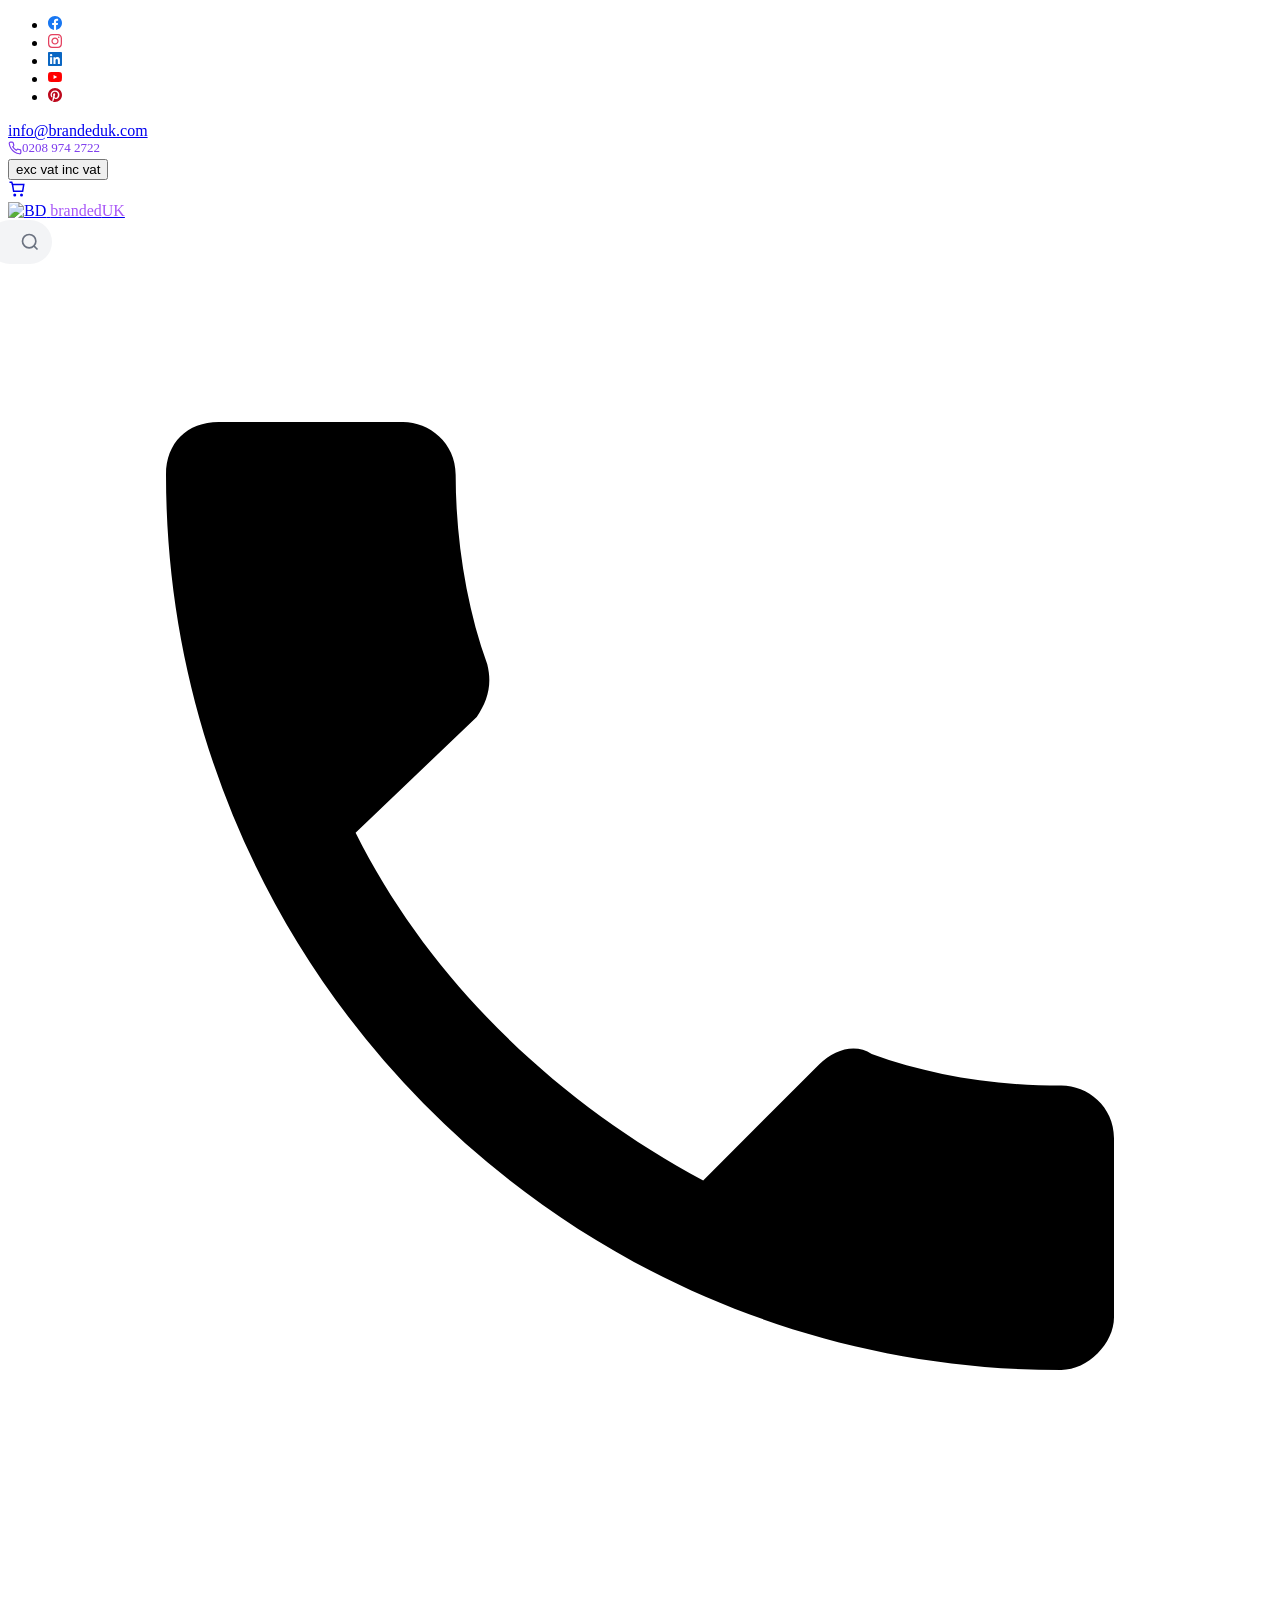
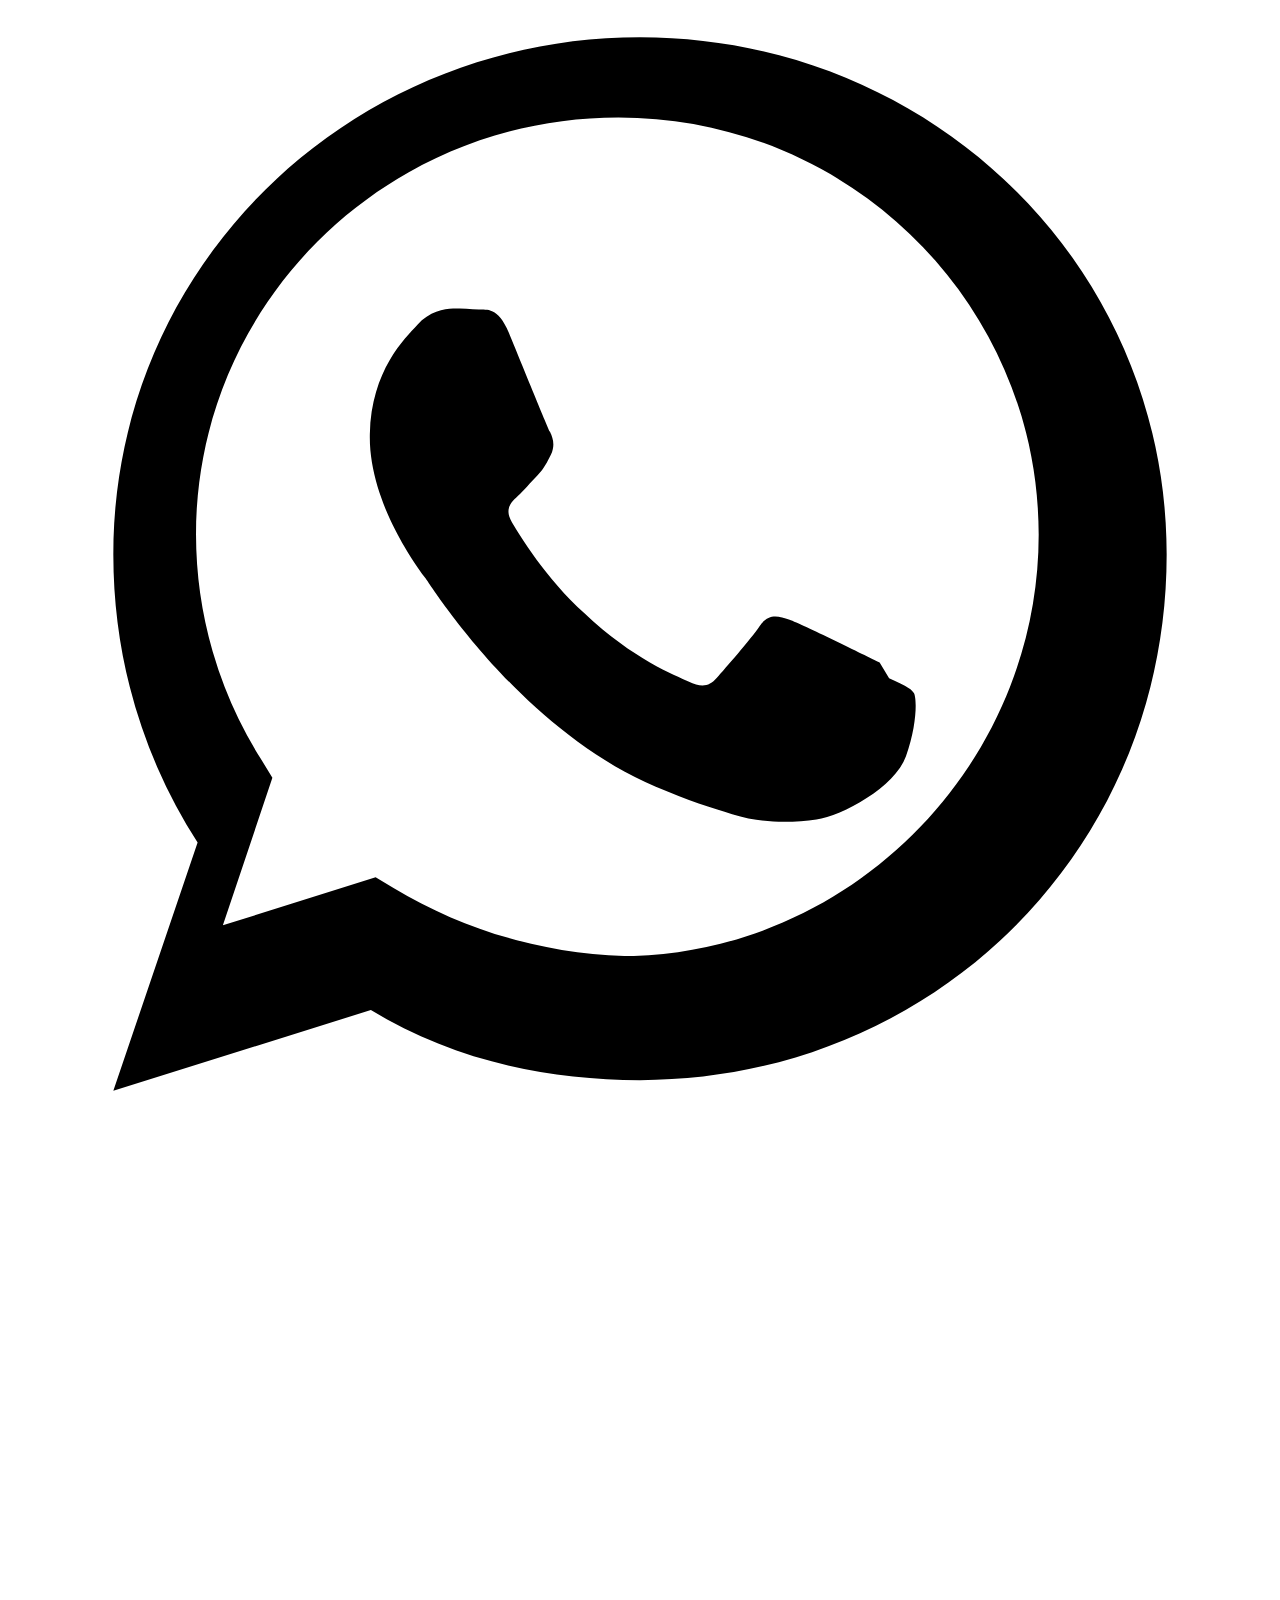
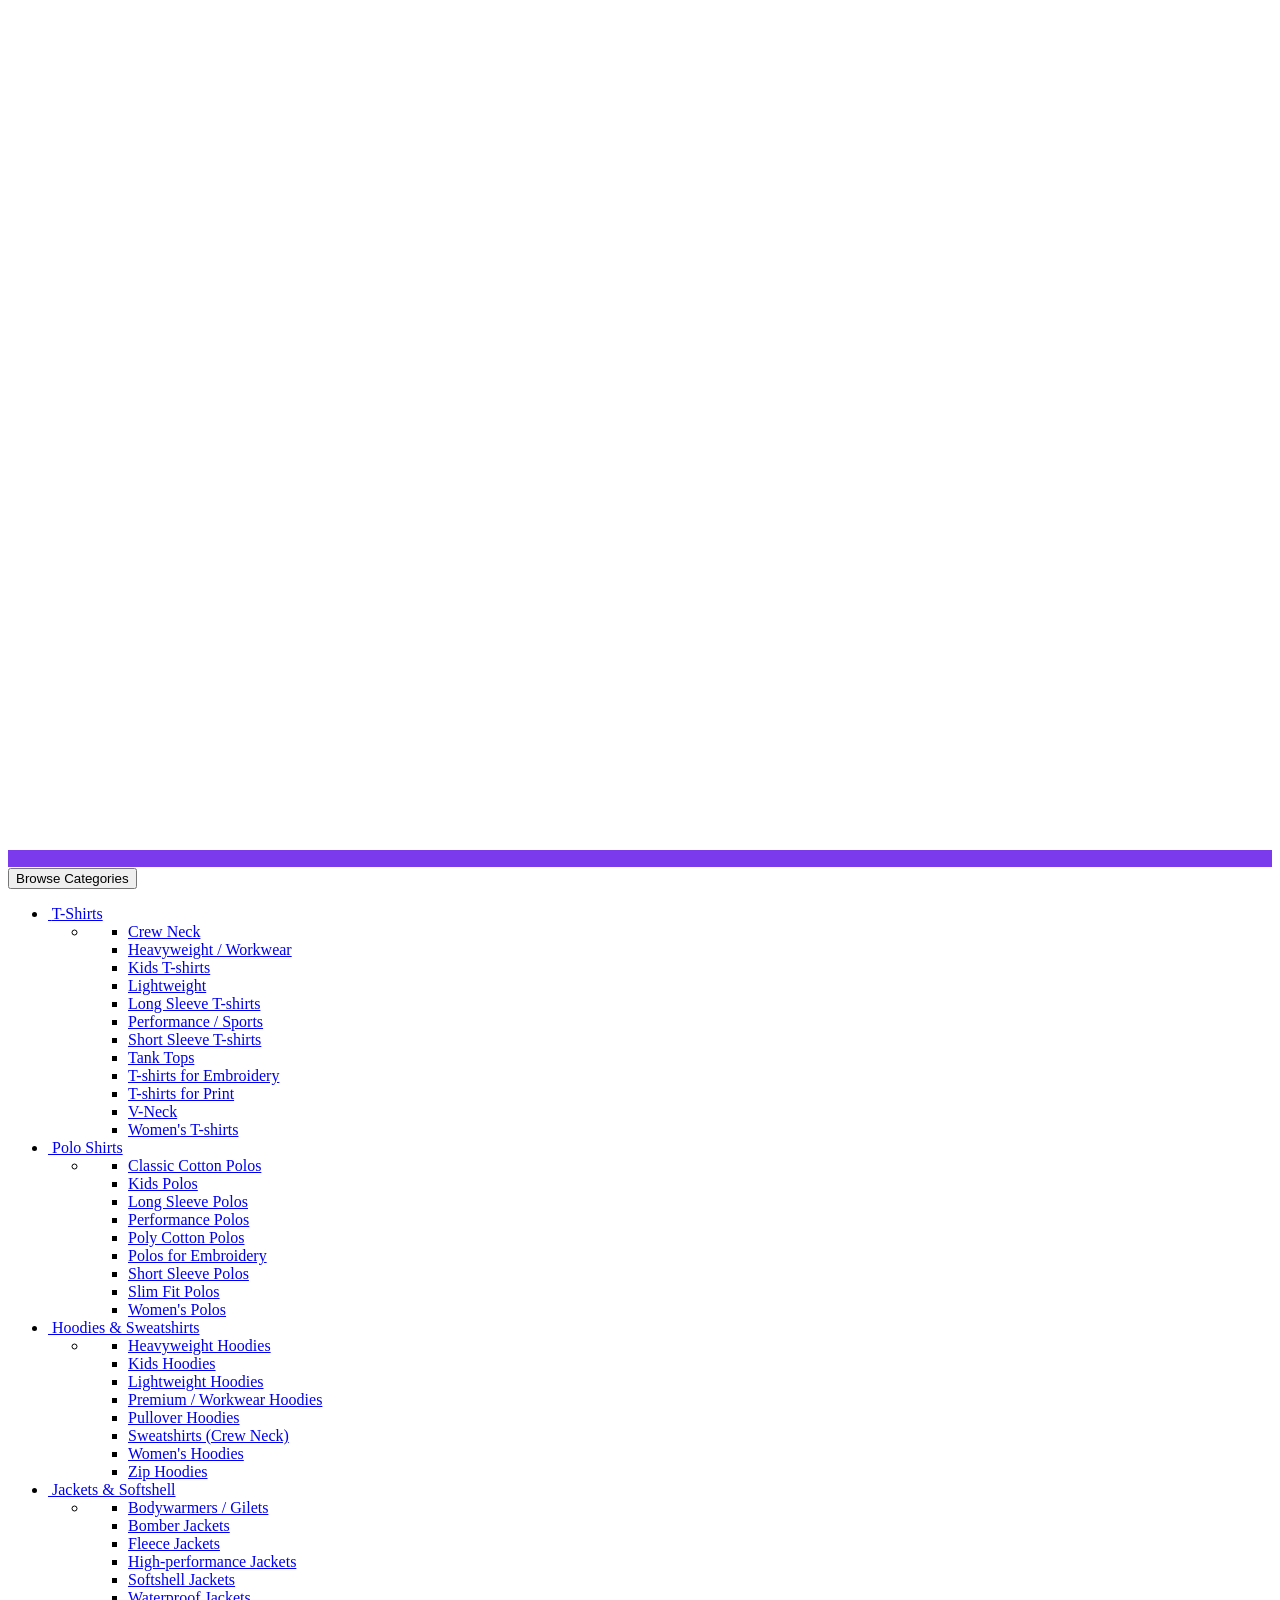
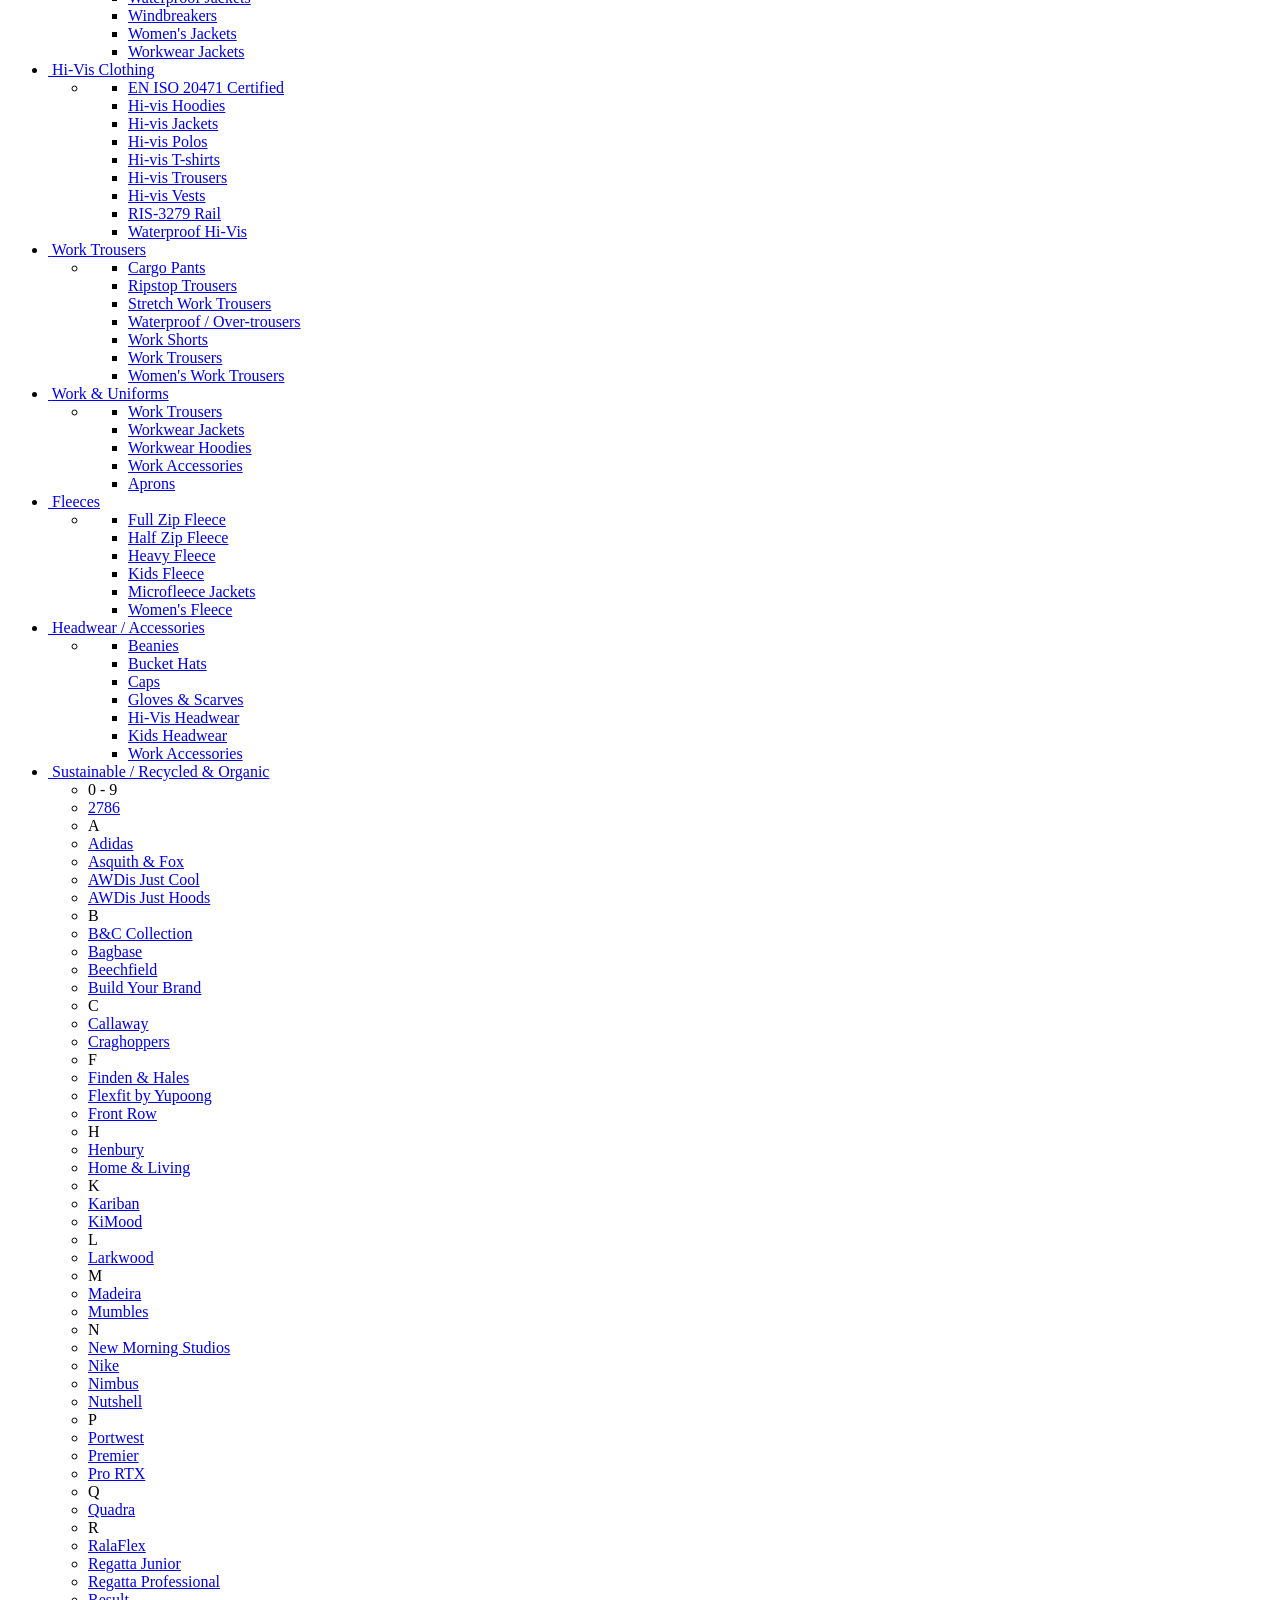
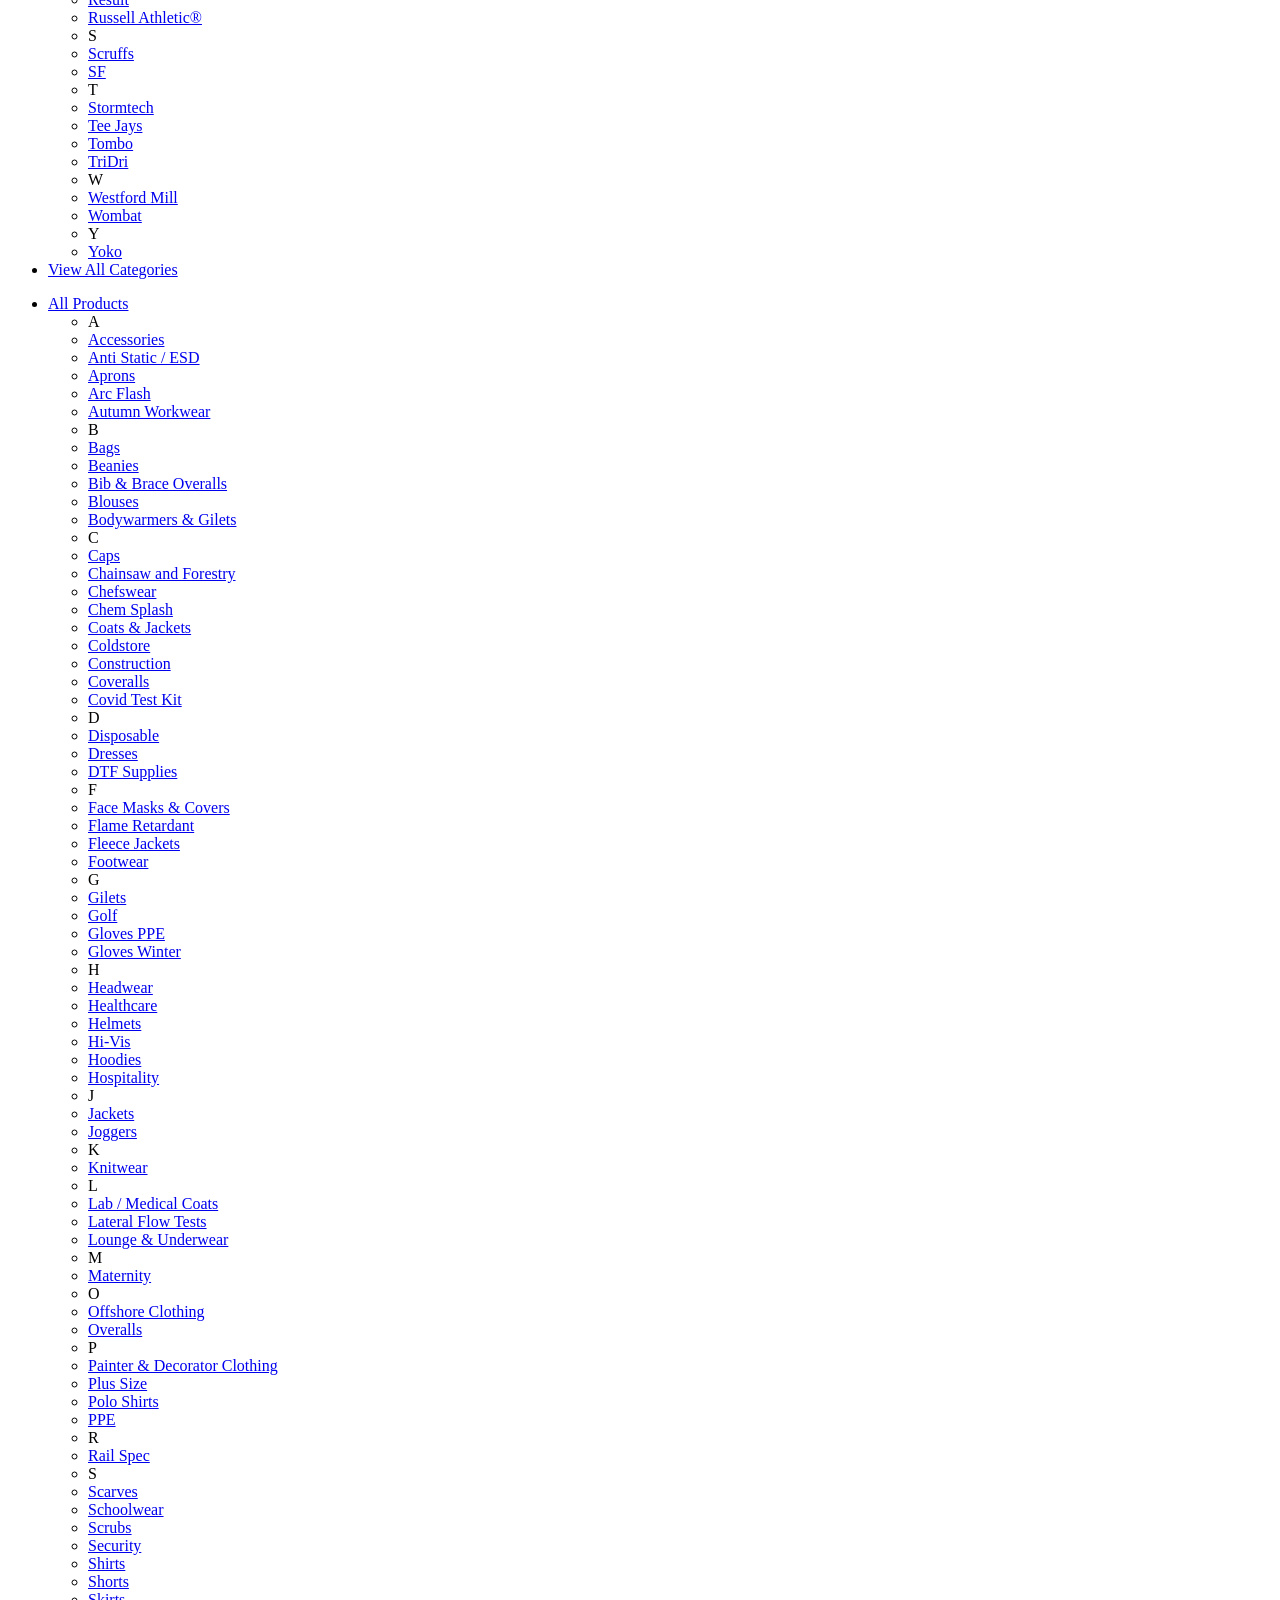
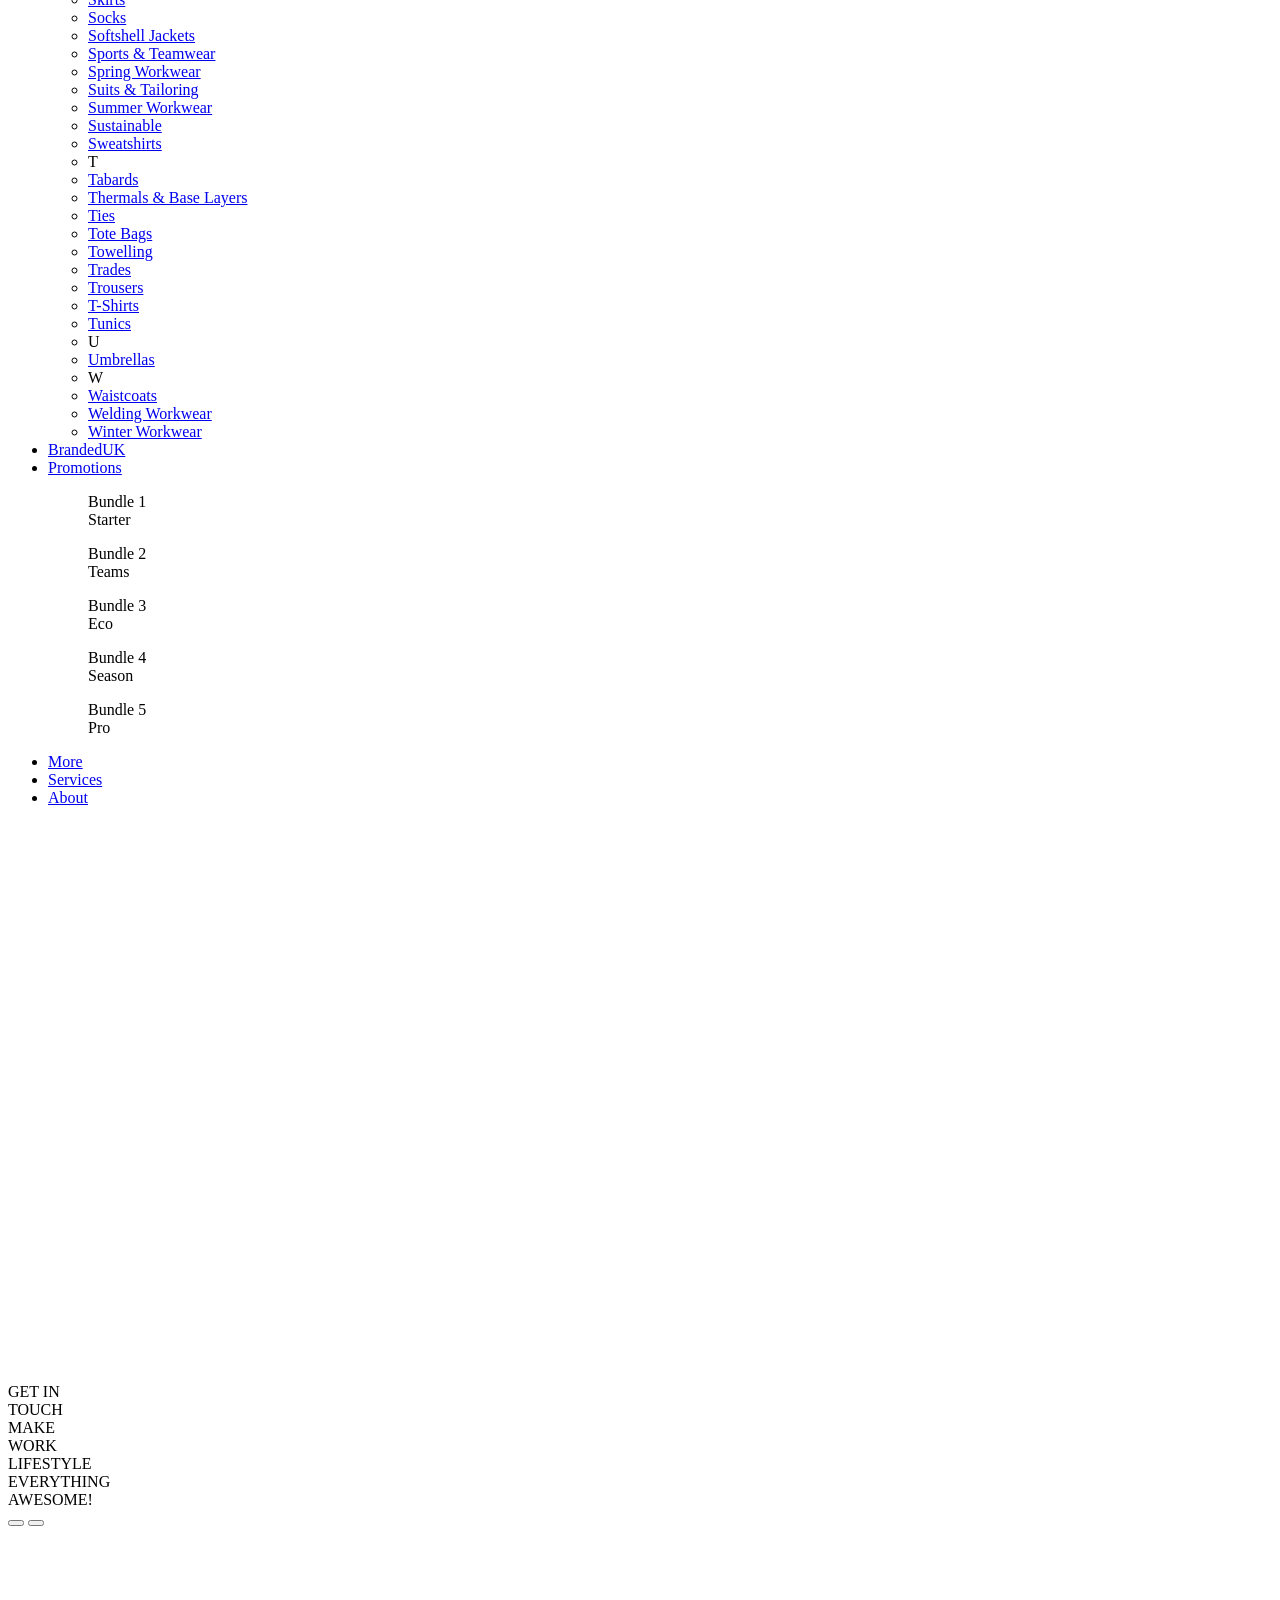
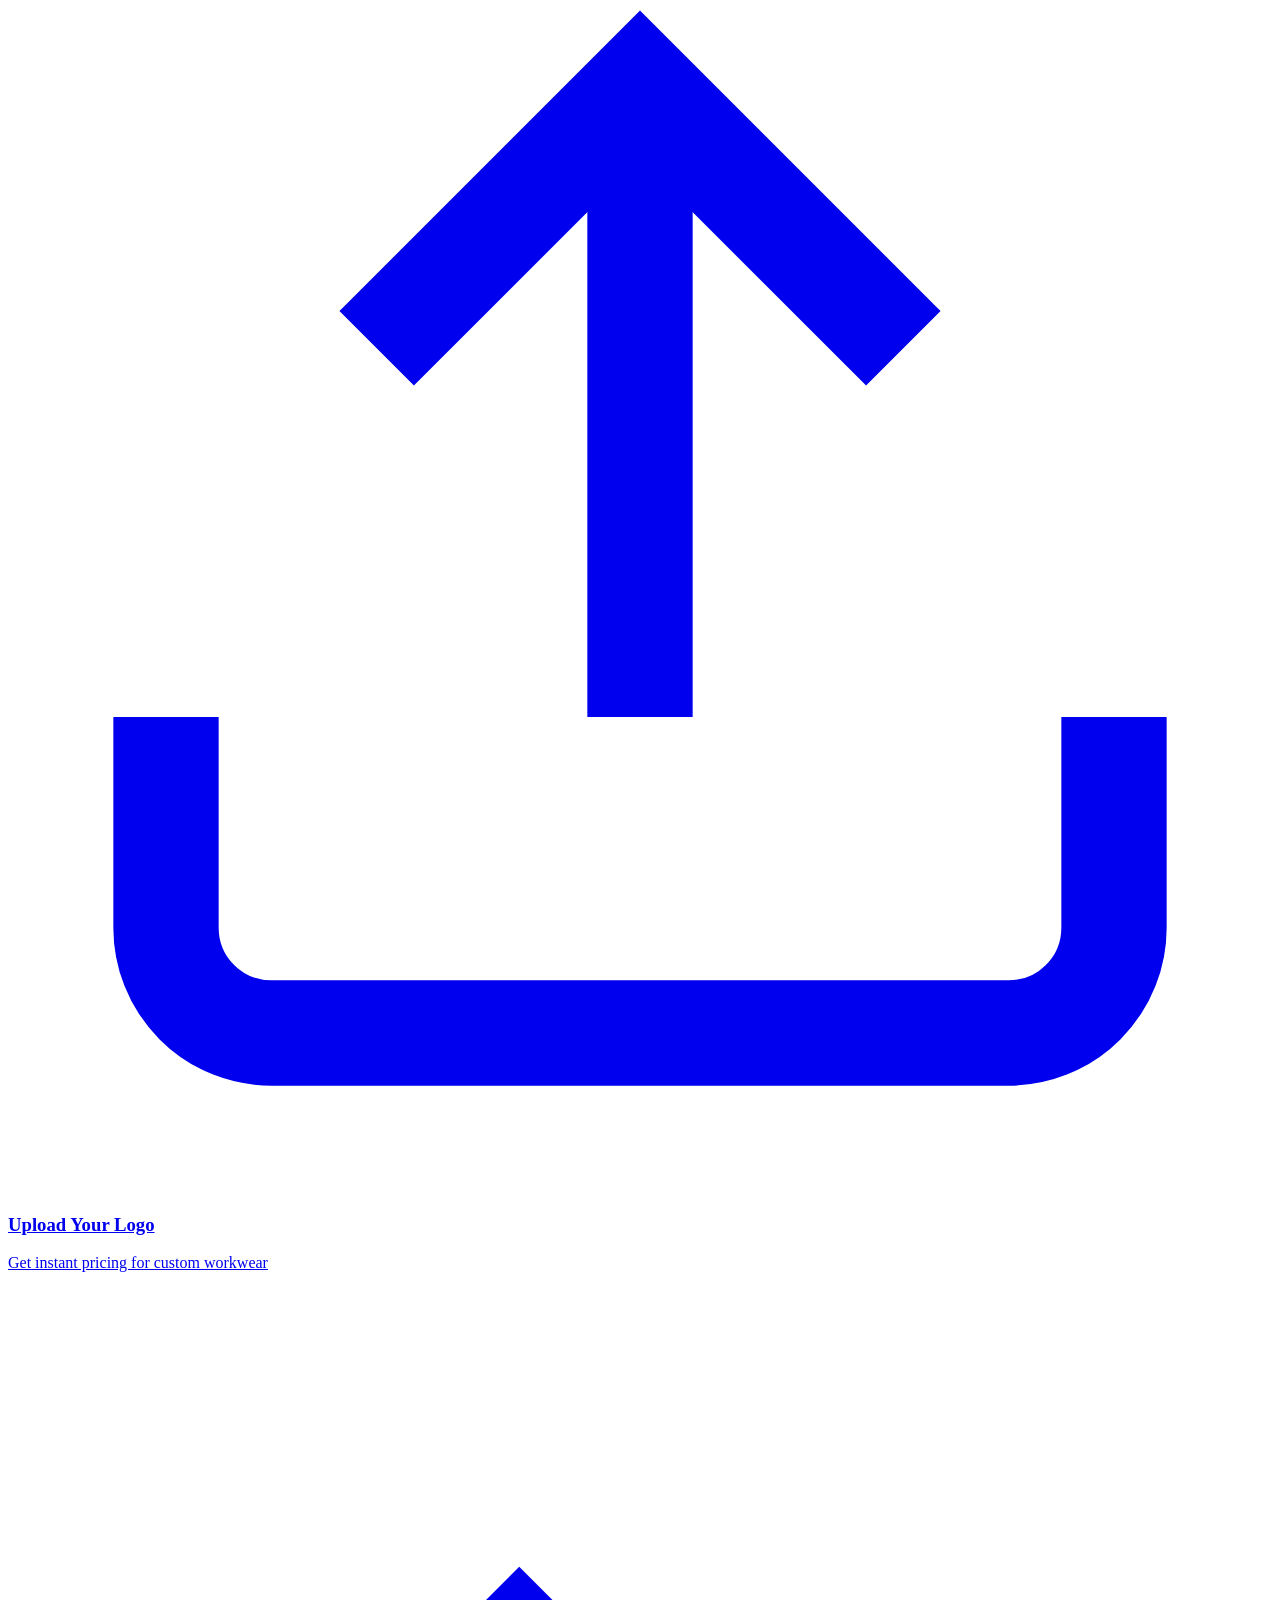
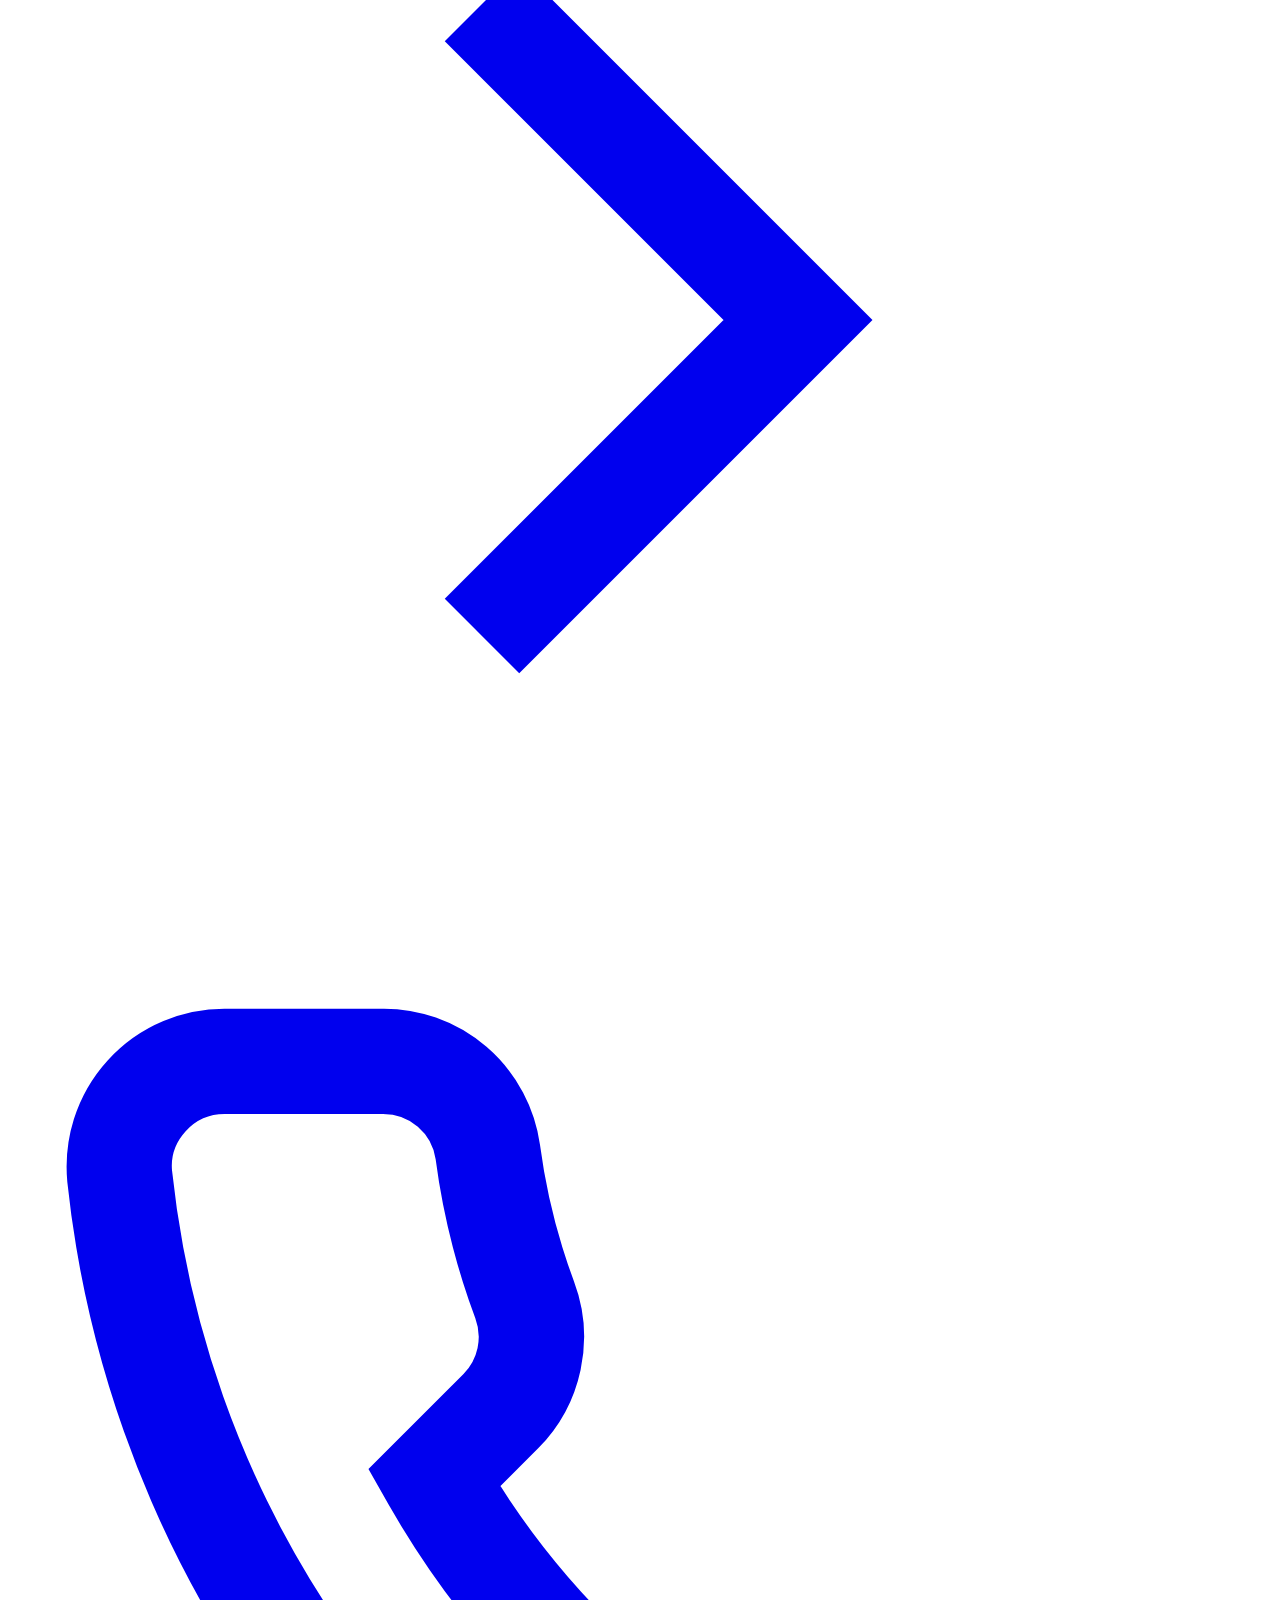
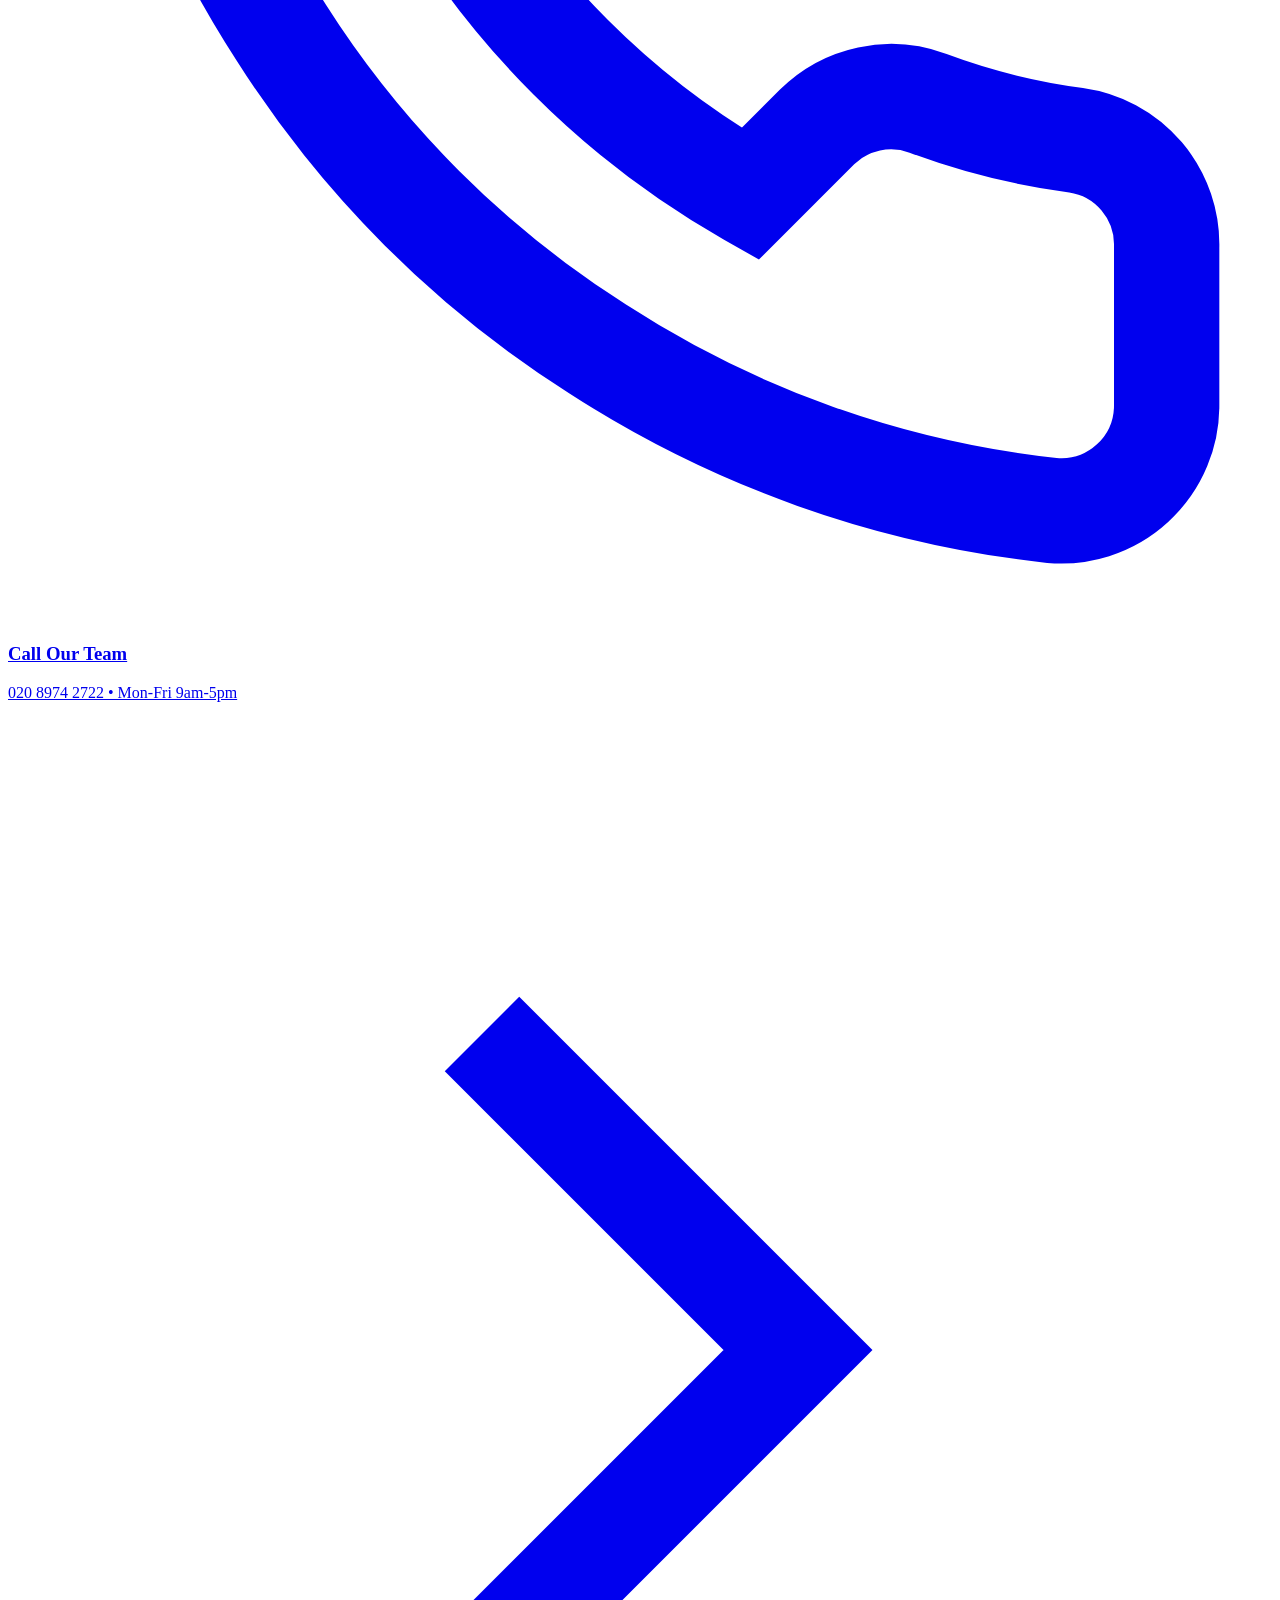
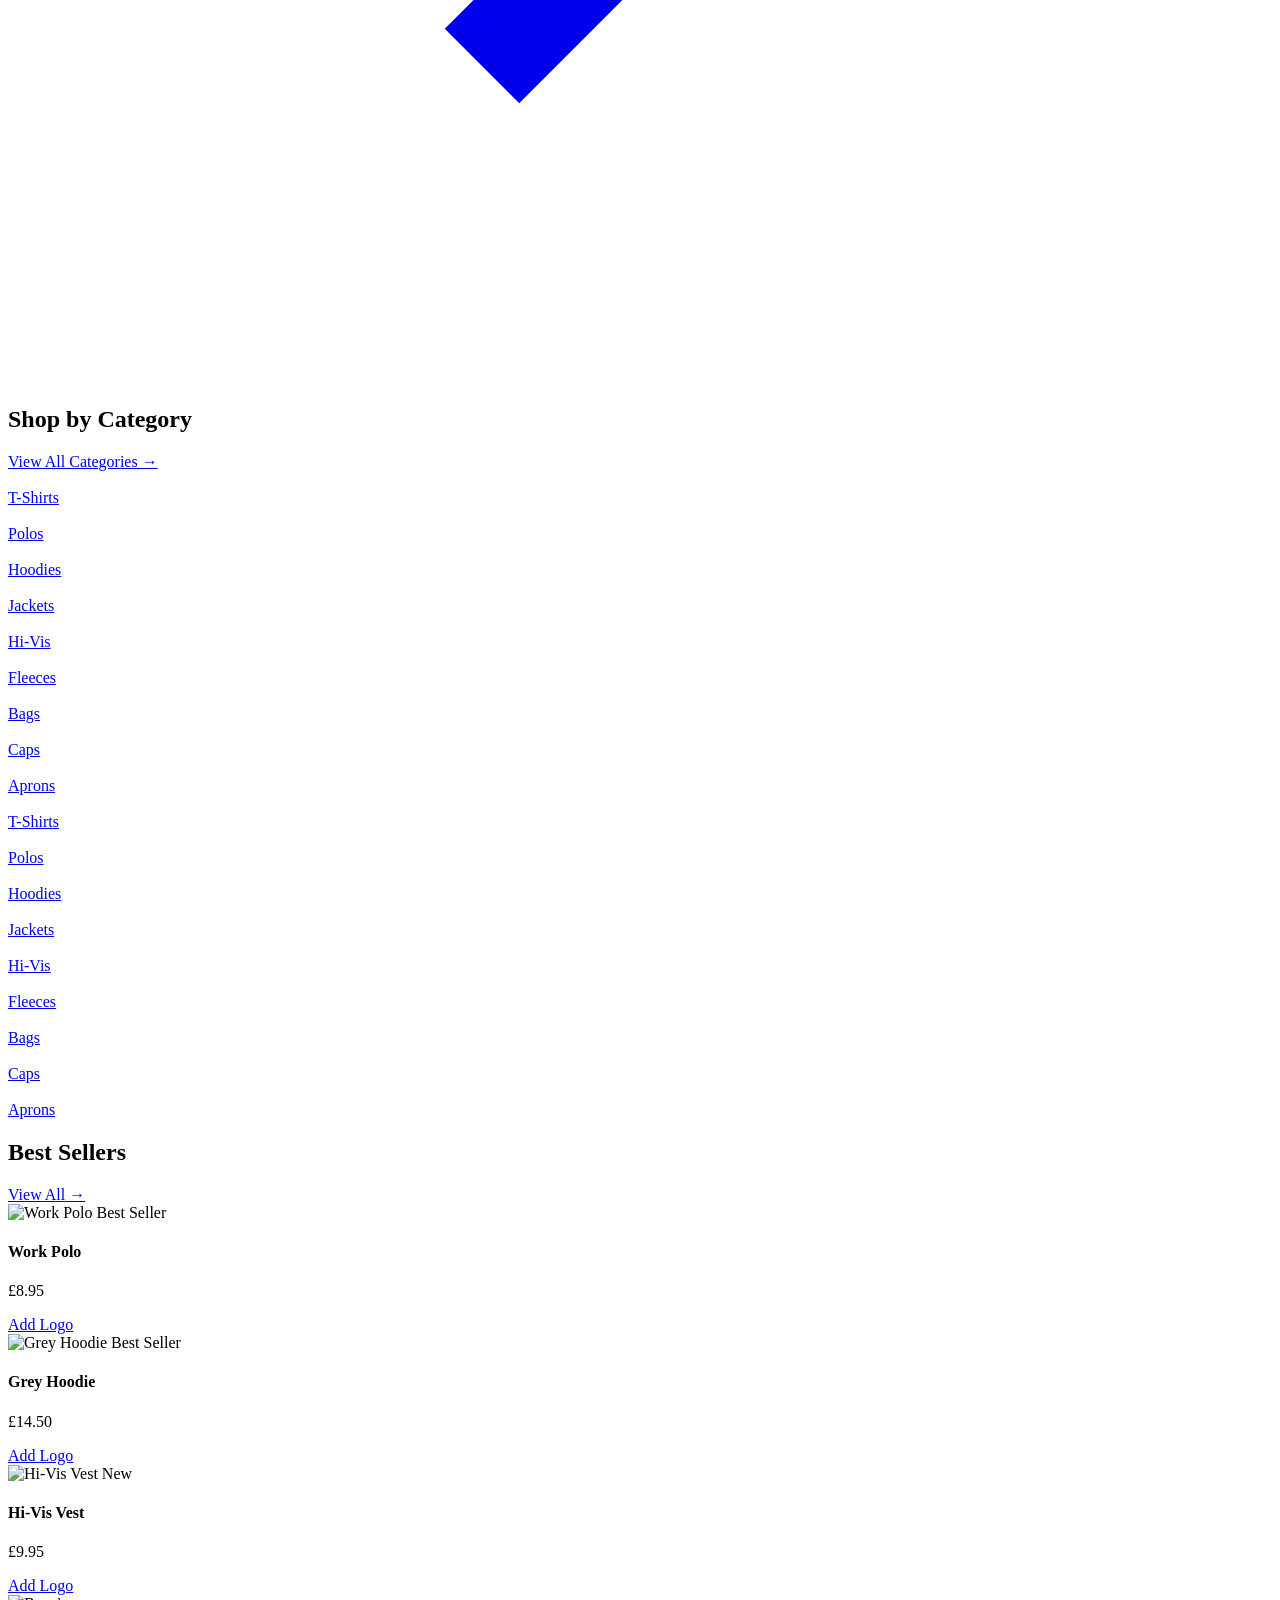
==== index.html @ 592882d6 "Update hero panels and category dropdown links" ====
<!DOCTYPE html>
<html lang="en">
<head>
    <meta charset="UTF-8">
    <meta name="viewport" content="width=device-width, initial-scale=1.0">
    <title>BrandedUK - Custom Workwear & Promotional Clothing</title>
    <link rel="stylesheet" href="brandedukv15-child/assets/css/components/header.css?v=20251230">
    <link rel="stylesheet" href="mobile/css/social-buttons.css?v=20251230">
    <link rel="stylesheet" href="mobile/css/popup-contact.css?v=20251230">
    <link rel="stylesheet" href="brandeduk.com/css/style.css?v=20251230">
    <link rel="stylesheet" href="brandeduk.com/css/hero.css?v=20251230">
    <style>
        /* Header top phone styling */
        .header-top-phone {
            color: #7c3aed;
            text-decoration: none;
            font-size: 13px;
            font-weight: 500;
            display: inline-flex;
            align-items: center;
            transition: color 0.2s ease;
        }
        .header-top-phone:hover {
            color: #a855f7;
        }
        .header-top-divider {
            color: #d1d5db;
            margin: 0 12px;
        }
        /* Header Top Basket */
        .header-top-basket {
            position: relative;
            margin-left: 16px;
        }
        .header-top-basket-btn {
            display: flex;
            align-items: center;
            gap: 4px;
            background: none;
            border: none;
            cursor: pointer;
            padding: 4px 8px;
            border-radius: 6px;
            color: #7c3aed;
            transition: all 0.2s ease;
        }
        .header-top-basket-btn:hover {
            background: rgba(124, 58, 237, 0.1);
            color: #a855f7;
        }
        .header-top-basket-btn svg {
            stroke: currentColor;
            fill: none;
        }
        .header-top-basket-badge {
            background: #f97316;
            color: white;
            font-size: 10px;
            font-weight: 600;
            min-width: 16px;
            height: 16px;
            border-radius: 8px;
            display: flex;
            align-items: center;
            justify-content: center;
            padding: 0 4px;
        }
        .header-top-basket-badge:empty,
        .header-top-basket-badge[data-count="0"] {
            display: none;
        }
        /* Basket Dropdown */
        .header-basket-dropdown {
            position: absolute;
            top: 100%;
            right: 0;
            width: 320px;
            background: white;
            border-radius: 12px;
            box-shadow: 0 10px 40px rgba(0,0,0,0.15);
            z-index: 1000;
            opacity: 0;
            visibility: hidden;
            transform: translateY(10px);
            transition: all 0.2s ease;
        }
        .header-top-basket:hover .header-basket-dropdown,
        .header-basket-dropdown.active {
            opacity: 1;
            visibility: visible;
            transform: translateY(4px);
        }
        .header-basket-dropdown-header {
            display: flex;
            justify-content: space-between;
            align-items: center;
            padding: 12px 16px;
            border-bottom: 1px solid #e5e7eb;
        }
        .header-basket-title {
            font-weight: 600;
            color: #1f2937;
            font-size: 14px;
        }
        .header-basket-clear {
            background: none;
            border: none;
            color: #ef4444;
            font-size: 12px;
            cursor: pointer;
            padding: 4px 8px;
            border-radius: 4px;
            transition: background 0.2s;
        }
        .header-basket-clear:hover {
            background: #fef2f2;
        }
        .header-basket-items {
            max-height: 280px;
            overflow-y: auto;
            padding: 8px;
        }
        .header-basket-empty {
            text-align: center;
            color: #9ca3af;
            padding: 24px;
            font-size: 13px;
        }
        .header-basket-item {
            display: flex;
            gap: 12px;
            padding: 10px;
            border-radius: 8px;
            transition: background 0.2s;
        }
        .header-basket-item:hover {
            background: #f9fafb;
        }
        .header-basket-item-img {
            width: 48px;
            height: 48px;
            object-fit: cover;
            border-radius: 6px;
            background: #f3f4f6;
        }
        .header-basket-item-info {
            flex: 1;
            min-width: 0;
        }
        .header-basket-item-name {
            font-size: 13px;
            font-weight: 500;
            color: #1f2937;
            white-space: nowrap;
            overflow: hidden;
            text-overflow: ellipsis;
        }
        .header-basket-item-meta {
            font-size: 11px;
            color: #6b7280;
            margin-top: 2px;
        }
        .header-basket-item-price {
            font-size: 13px;
            font-weight: 600;
            color: #7c3aed;
            margin-top: 4px;
        }
        .header-basket-item-remove {
            background: none;
            border: none;
            color: #9ca3af;
            cursor: pointer;
            padding: 4px;
            border-radius: 4px;
            transition: all 0.2s;
            align-self: flex-start;
        }
        .header-basket-item-remove:hover {
            color: #ef4444;
            background: #fef2f2;
        }
        .header-basket-dropdown-footer {
            padding: 12px 16px;
            border-top: 1px solid #e5e7eb;
        }
        .header-basket-view-btn {
            display: block;
            text-align: center;
            background: #7c3aed;
            color: white;
            padding: 10px;
            border-radius: 8px;
            font-size: 13px;
            font-weight: 600;
            text-decoration: none;
            transition: background 0.2s;
        }
        .header-basket-view-btn:hover {
            background: #6d28d9;
        }
        /* Account icon in searchbar - purple background like phone/whatsapp */
        .searchbar-header__account .searchbar-header__action-ring {
            background: #7c3aed;
        }
        .searchbar-header__account .searchbar-header__action-icon {
            stroke: #fff;
            fill: none;
            stroke-width: 2;
        }
        /* Social buttons header desktop - override mobile sizes */
        .header-top .social-buttons-header {
            gap: 10px;
        }
        .header-top .social-buttons-header a {
            width: 32px;
            height: 32px;
            transition: all 0.3s ease;
        }
        .header-top .social-buttons-header .social-icon svg {
            width: 14px;
            height: 14px;
            transition: fill 0.3s ease;
        }
        /* Facebook - always blue */
        .header-top .social-buttons-header .social-facebook .social-icon svg { fill: #1877f2; }
        .header-top .social-buttons-header .social-facebook:hover {
            box-shadow: 0 6px 20px rgba(24, 119, 242, 0.6);
            transform: translateY(-2px);
        }
        .header-top .social-buttons-header .social-facebook:hover .social-icon {
            background: linear-gradient(0deg, #e7f3ff, #fff);
        }
        /* Instagram - always pink */
        .header-top .social-buttons-header .social-instagram .social-icon svg { fill: #e4405f; }
        .header-top .social-buttons-header .social-instagram:hover {
            box-shadow: 0 6px 20px rgba(228, 64, 95, 0.6);
            transform: translateY(-2px);
        }
        .header-top .social-buttons-header .social-instagram:hover .social-icon {
            background: linear-gradient(0deg, #fce4ec, #fff);
        }
        /* LinkedIn - always blue */
        .header-top .social-buttons-header .social-linkedin .social-icon svg { fill: #0a66c2; }
        .header-top .social-buttons-header .social-linkedin:hover {
            box-shadow: 0 6px 20px rgba(10, 102, 194, 0.6);
            transform: translateY(-2px);
        }
        .header-top .social-buttons-header .social-linkedin:hover .social-icon {
            background: linear-gradient(0deg, #e8f4fc, #fff);
        }
        /* YouTube - always red */
        .header-top .social-buttons-header .social-youtube .social-icon svg { fill: #ff0000; }
        .header-top .social-buttons-header .social-youtube:hover {
            box-shadow: 0 6px 20px rgba(255, 0, 0, 0.6);
            transform: translateY(-2px);
        }
        .header-top .social-buttons-header .social-youtube:hover .social-icon {
            background: linear-gradient(0deg, #ffe5e5, #fff);
        }
        /* Pinterest - always red */
        .header-top .social-buttons-header .social-pinterest .social-icon svg { fill: #bd081c; }
        .header-top .social-buttons-header .social-pinterest:hover {
            box-shadow: 0 6px 20px rgba(189, 8, 28, 0.6);
            transform: translateY(-2px);
        }
        .header-top .social-buttons-header .social-pinterest:hover .social-icon {
            background: linear-gradient(0deg, #fce4e8, #fff);
        }
        /* Search expand desktop - espande da destra a sinistra */
        .searchbar-header__search-expand {
            position: relative;
            width: 44px;
            height: 44px;
            transition: width 0.3s ease-in-out;
            margin-right: 8px;
        }
        .searchbar-header__search-expand:focus-within {
            width: 320px;
        }
        .searchbar-header__search-expand .search-input-expand {
            position: absolute;
            right: 0;
            top: 0;
            width: 100%;
            height: 100%;
            border: none;
            outline: none;
            border-radius: 9999px;
            padding: 12px 44px 12px 20px;
            font-size: 15px;
            background: #f3f4f6;
            color: #1f2937;
            box-sizing: border-box;
        }
        .searchbar-header__search-expand .search-input-expand::placeholder {
            color: transparent;
            transition: color 0.2s ease;
        }
        .searchbar-header__search-expand:focus-within .search-input-expand::placeholder {
            color: #9ca3af;
        }
        .searchbar-header__search-expand .search-icon-expand {
            position: absolute;
            top: 50%;
            right: 12px;
            transform: translateY(-50%);
            pointer-events: none;
            color: #6b7280;
            transition: color 0.2s ease;
        }
        .searchbar-header__search-expand:focus-within .search-icon-expand {
            color: #a855f7;
        }
        /* Logo viola con immagine */
        .searchbar-header__brand-img {
            width: 40px;
            height: 40px;
            object-fit: contain;
        }
        .searchbar-header__brand-text {
            color: #a855f7 !important;
        }
        /* Popup Contact Desktop - larger */
        .popup-contact {
            max-width: 700px;
            width: calc(100% - 80px);
        }
        .popup-contact__body {
            display: grid;
            grid-template-columns: 1fr 1fr;
            gap: 32px;
            padding: 0 32px 32px;
            max-height: calc(90vh - 100px);
        }
        .popup-contact__form {
            order: 1;
        }
        .popup-contact__map {
            order: 2;
            margin-top: 0;
            padding-top: 0;
        }
        .popup-contact__map iframe {
            height: 100%;
            min-height: 320px;
        }
        .popup-contact__header {
            padding: 32px 32px 24px;
        }
        .popup-contact__title {
            font-size: 36px;
        }
        .neon-container {
            cursor: pointer;
        }
        
        /* ===== ACCOUNT PANEL - DESKTOP ===== */
        .account-overlay {
            position: fixed;
            inset: 0;
            background: rgba(0, 0, 0, 0.5);
            opacity: 0;
            visibility: hidden;
            transition: all 0.3s ease;
            z-index: 9998;
        }
        .account-overlay.active {
            opacity: 1;
            visibility: visible;
        }
        .account-panel {
            position: fixed;
            top: 50%;
            left: 50%;
            transform: translate(-50%, -50%) scale(0.9);
            background: transparent;
            border-radius: 20px;
            width: 600px;
            max-width: 90vw;
            height: 500px;
            max-height: 80vh;
            opacity: 0;
            visibility: hidden;
            transition: all 0.4s cubic-bezier(0.16, 1, 0.3, 1);
            z-index: 9999;
            overflow: hidden;
            box-shadow: 0 25px 80px rgba(0, 0, 0, 0.3);
        }
        .account-panel.active {
            opacity: 1;
            visibility: visible;
            transform: translate(-50%, -50%) scale(1);
        }
        .account-panel-header {
            position: absolute;
            top: 16px;
            right: 16px;
            z-index: 10;
        }
        .account-close-btn {
            width: 44px;
            height: 44px;
            border: none;
            background: rgba(0, 0, 0, 0.3);
            border-radius: 50%;
            display: flex;
            align-items: center;
            justify-content: center;
            cursor: pointer;
            transition: all 0.2s ease;
        }
        .account-close-btn:hover {
            background: rgba(0, 0, 0, 0.5);
            transform: scale(1.05);
        }
        .account-close-btn svg {
            stroke: #fff;
        }
        .account-forms-container {
            display: flex;
            align-items: stretch;
            height: 100%;
            position: relative;
            overflow: hidden;
        }
        .account-arrow {
            position: absolute;
            left: 16px;
            top: 50%;
            transform: translateY(-50%);
            width: 44px;
            height: 44px;
            display: flex;
            justify-content: center;
            align-items: center;
            background: rgba(0, 0, 0, 0.2);
            border-radius: 50%;
            color: rgba(255, 255, 255, 0.8);
            cursor: pointer;
            transition: all 0.3s ease;
            z-index: 10;
            opacity: 0;
            visibility: hidden;
        }
        .account-arrow.visible {
            opacity: 1;
            visibility: visible;
        }
        .account-arrow:hover {
            background: rgba(0, 0, 0, 0.4);
        }
        .account-arrow svg {
            stroke: #fff;
        }
        .account-forms-wrapper {
            flex: 1;
            display: flex;
            overflow: hidden;
            width: 100%;
            position: relative;
        }
        .account-form-holder {
            flex-basis: 50%;
            display: flex;
            flex-direction: column;
            justify-content: center;
            align-items: center;
            position: relative;
            transition: all 0.4s cubic-bezier(0.16, 1, 0.3, 1);
            cursor: pointer;
            padding: 24px;
        }
        .account-form-holder:hover {
            flex-basis: 55%;
        }
        .signin-form {
            background: linear-gradient(135deg, #8455f4 0%, #6b21a8 100%);
        }
        .signup-form {
            background: linear-gradient(135deg, #3e4357 0%, #1f2937 100%);
        }
        .account-form-icon {
            color: #fff;
            display: flex;
            flex-direction: column;
            align-items: center;
            gap: 12px;
            transition: all 0.3s ease;
        }
        .account-form-icon svg {
            stroke: #fff;
        }
        .account-form-icon span {
            font-size: 1.1rem;
            font-weight: 600;
        }
        .account-form-content {
            position: absolute;
            width: 85%;
            top: 100%;
            opacity: 0;
            transition: all 0.4s cubic-bezier(0.16, 1, 0.3, 1);
        }
        .account-form-holder.active {
            flex-basis: 100%;
            position: absolute;
            inset: 0;
            z-index: 2;
        }
        .account-form-holder.active .account-form-icon {
            position: absolute;
            top: 24px;
            left: 24px;
            flex-direction: row;
            gap: 12px;
        }
        .account-form-holder.active .account-form-icon svg {
            width: 28px;
            height: 28px;
        }
        .account-form-holder.active .account-form-icon span {
            font-size: 1rem;
        }
        .account-form-holder.active .account-form-content {
            top: 80px;
            opacity: 1;
            width: 80%;
            max-width: 400px;
            left: 50%;
            transform: translateX(-50%);
        }
        .account-form-holder.inactive {
            flex-basis: 0%;
            opacity: 0;
            pointer-events: none;
        }
        .account-input-group {
            position: relative;
            margin-bottom: 28px;
        }
        .account-input-group.half {
            flex: 1;
        }
        .account-input-row {
            display: flex;
            gap: 16px;
        }
        .account-input-group label {
            position: absolute;
            top: 0;
            left: 0;
            color: rgba(255, 255, 255, 0.7);
            font-size: 14px;
            transition: all 0.3s ease;
            pointer-events: none;
        }
        .account-input-group input {
            width: 100%;
            padding: 10px 0;
            background: transparent;
            border: none;
            border-bottom: 1px solid rgba(255, 255, 255, 0.5);
            color: #fff;
            font-size: 15px;
            outline: none;
        }
        .account-input-group input:focus,
        .account-input-group input:valid {
            border-bottom-color: #fff;
        }
        .account-input-group input:focus + label,
        .account-input-group input:valid + label {
            top: -20px;
            font-size: 11px;
            color: rgba(255, 255, 255, 0.9);
        }
        .account-form-actions {
            display: flex;
            justify-content: flex-end;
            margin-top: 20px;
        }
        .account-submit-btn {
            width: 50px;
            height: 50px;
            border: none;
            border-radius: 50%;
            background: rgba(0, 0, 0, 0.3);
            color: #fff;
            cursor: pointer;
            transition: all 0.3s ease;
            display: flex;
            align-items: center;
            justify-content: center;
        }
        .account-submit-btn:hover {
            background: rgba(0, 0, 0, 0.5);
            transform: scale(1.05);
        }
        .account-submit-btn svg {
            stroke: #fff;
        }
        .account-forgot-link {
            display: block;
            margin-top: 20px;
            color: rgba(255, 255, 255, 0.7);
            font-size: 13px;
            text-decoration: none;
            transition: color 0.2s;
        }
        .account-forgot-link:hover {
            color: #fff;
        }
        .account-logged-in {
            padding: 50px 40px;
            text-align: center;
            background: #fff;
            height: 100%;
        }
        .account-user-avatar {
            margin-bottom: 16px;
        }
        .account-user-name {
            font-size: 24px;
            font-weight: 700;
            color: #1f2937;
            margin-bottom: 4px;
        }
        .account-user-email {
            font-size: 14px;
            color: #6b7280;
            margin-bottom: 24px;
        }
        .account-user-details {
            text-align: left;
            background: #f9fafb;
            border-radius: 12px;
            padding: 20px;
            margin-bottom: 24px;
        }
        .account-user-details p {
            font-size: 14px;
            color: #4b5563;
            margin-bottom: 8px;
        }
        .account-user-details p:last-child {
            margin-bottom: 0;
        }
        .account-user-details strong {
            color: #1f2937;
        }
        .account-logout-btn {
            display: inline-flex;
            align-items: center;
            gap: 8px;
            padding: 14px 28px;
            background: #ef4444;
            border: none;
            border-radius: 12px;
            color: #fff;
            font-size: 15px;
            font-weight: 600;
            cursor: pointer;
            transition: all 0.2s ease;
        }
        .account-logout-btn:hover {
            background: #dc2626;
            transform: translateY(-2px);
        }
        @keyframes fadeInUp {
            from {
                opacity: 0;
                transform: translateX(-50%) translateY(20px);
            }
            to {
                opacity: 1;
                transform: translateX(-50%) translateY(0);
            }
        }
    </style>
    <link rel="preconnect" href="https://fonts.googleapis.com">
    <link href="https://fonts.googleapis.com/css2?family=Inter:wght@400;500;600;700;800&family=Poppins:wght@600;700;800&display=swap" rel="stylesheet">
</head>
<body>

<!-- ============================================
     HEADER - Migrated from home.html
     ============================================ -->
<header class="site-header">
    <div class="header-top">
        <div class="header-container">
            <div class="header-top-left">
                <ul class="social-buttons-header">
                    <li><a href="https://www.facebook.com/profile.php?id=100083540654262" class="social-facebook" target="_blank" rel="noopener" aria-label="Facebook">
                        <span class="social-icon">
                            <svg viewBox="0 0 24 24"><path d="M24 12.073c0-6.627-5.373-12-12-12s-12 5.373-12 12c0 5.99 4.388 10.954 10.125 11.854v-8.385H7.078v-3.47h3.047V9.43c0-3.007 1.792-4.669 4.533-4.669 1.312 0 2.686.235 2.686.235v2.953H15.83c-1.491 0-1.956.925-1.956 1.874v2.25h3.328l-.532 3.47h-2.796v8.385C19.612 23.027 24 18.062 24 12.073z"/></svg>
                        </span>
                    </a></li>
                    <li><a href="https://www.instagram.com/brandeduk" class="social-instagram" target="_blank" rel="noopener" aria-label="Instagram">
                        <span class="social-icon">
                            <svg viewBox="0 0 24 24"><path d="M12 2.163c3.204 0 3.584.012 4.85.07 3.252.148 4.771 1.691 4.919 4.919.058 1.265.069 1.645.069 4.849 0 3.205-.012 3.584-.069 4.849-.149 3.225-1.664 4.771-4.919 4.919-1.266.058-1.644.07-4.85.07-3.204 0-3.584-.012-4.849-.07-3.26-.149-4.771-1.699-4.919-4.92-.058-1.265-.07-1.644-.07-4.849 0-3.204.013-3.583.07-4.849.149-3.227 1.664-4.771 4.919-4.919 1.266-.057 1.645-.069 4.849-.069zm0-2.163c-3.259 0-3.667.014-4.947.072-4.358.2-6.78 2.618-6.98 6.98-.059 1.281-.073 1.689-.073 4.948 0 3.259.014 3.668.072 4.948.2 4.358 2.618 6.78 6.98 6.98 1.281.058 1.689.072 4.948.072 3.259 0 3.668-.014 4.948-.072 4.354-.2 6.782-2.618 6.979-6.98.059-1.28.073-1.689.073-4.948 0-3.259-.014-3.667-.072-4.947-.196-4.354-2.617-6.78-6.979-6.98-1.281-.059-1.69-.073-4.949-.073zm0 5.838c-3.403 0-6.162 2.759-6.162 6.162s2.759 6.163 6.162 6.163 6.162-2.759 6.162-6.163c0-3.403-2.759-6.162-6.162-6.162zm0 10.162c-2.209 0-4-1.79-4-4 0-2.209 1.791-4 4-4s4 1.791 4 4c0 2.21-1.791 4-4 4zm6.406-11.845c-.796 0-1.441.645-1.441 1.44s.645 1.44 1.441 1.44c.795 0 1.439-.645 1.439-1.44s-.644-1.44-1.439-1.44z"/></svg>
                        </span>
                    </a></li>
                    <li><a href="https://www.linkedin.com/in/anderson-ricotta-92a394321/" class="social-linkedin" target="_blank" rel="noopener" aria-label="LinkedIn">
                        <span class="social-icon">
                            <svg viewBox="0 0 24 24"><path d="M20.447 20.452h-3.554v-5.569c0-1.328-.027-3.037-1.852-3.037-1.853 0-2.136 1.445-2.136 2.939v5.667H9.351V9h3.414v1.561h.046c.477-.9 1.637-1.85 3.37-1.85 3.601 0 4.267 2.37 4.267 5.455v6.286zM5.337 7.433c-1.144 0-2.063-.926-2.063-2.065 0-1.138.92-2.063 2.063-2.063 1.14 0 2.064.925 2.064 2.063 0 1.139-.925 2.065-2.064 2.065zm1.782 13.019H3.555V9h3.564v11.452zM22.225 0H1.771C.792 0 0 .774 0 1.729v20.542C0 23.227.792 24 1.771 24h20.451C23.2 24 24 23.227 24 22.271V1.729C24 .774 23.2 0 22.222 0h.003z"/></svg>
                        </span>
                    </a></li>
                    <li><a href="https://www.youtube.com/@barudanamericainc3060" class="social-youtube" target="_blank" rel="noopener" aria-label="YouTube">
                        <span class="social-icon">
                            <svg viewBox="0 0 24 24"><path d="M23.498 6.186a3.016 3.016 0 0 0-2.122-2.136C19.505 3.545 12 3.545 12 3.545s-7.505 0-9.377.505A3.017 3.017 0 0 0 .502 6.186C0 8.07 0 12 0 12s0 3.93.502 5.814a3.016 3.016 0 0 0 2.122 2.136c1.871.505 9.376.505 9.376.505s7.505 0 9.377-.505a3.015 3.015 0 0 0 2.122-2.136C24 15.93 24 12 24 12s0-3.93-.502-5.814zM9.545 15.568V8.432L15.818 12l-6.273 3.568z"/></svg>
                        </span>
                    </a></li>
                    <li><a href="https://uk.pinterest.com/pin/7459155629343965/" class="social-pinterest" target="_blank" rel="noopener" aria-label="Pinterest">
                        <span class="social-icon">
                            <svg viewBox="0 0 24 24"><path d="M12 0C5.373 0 0 5.372 0 12c0 5.084 3.163 9.426 7.627 11.174-.105-.949-.2-2.405.042-3.441.218-.937 1.407-5.965 1.407-5.965s-.359-.719-.359-1.782c0-1.668.967-2.914 2.171-2.914 1.023 0 1.518.769 1.518 1.69 0 1.029-.655 2.568-.994 3.995-.283 1.194.599 2.169 1.777 2.169 2.133 0 3.772-2.249 3.772-5.495 0-2.873-2.064-4.882-5.012-4.882-3.414 0-5.418 2.561-5.418 5.207 0 1.031.397 2.138.893 2.738.098.119.112.224.083.345l-.333 1.36c-.053.22-.174.267-.402.161-1.499-.698-2.436-2.889-2.436-4.649 0-3.785 2.75-7.262 7.929-7.262 4.163 0 7.398 2.967 7.398 6.931 0 4.136-2.607 7.464-6.227 7.464-1.216 0-2.359-.631-2.75-1.378l-.748 2.853c-.271 1.043-1.002 2.35-1.492 3.146C9.57 23.812 10.763 24 12 24c6.627 0 12-5.373 12-12 0-6.628-5.373-12-12-12z"/></svg>
                        </span>
                    </a></li>
                </ul>
            </div>
            <div class="header-top-right">
                <a class="header-top-email" href="mailto:info@brandeduk.com">info@brandeduk.com</a>
                <nav class="header-top-links" aria-label="utility navigation">
                    <a href="tel:02089742722" class="header-top-phone">
                        <svg width="14" height="14" viewBox="0 0 24 24" fill="none" stroke="currentColor" stroke-width="2">
                            <path d="M22 16.92v3a2 2 0 0 1-2.18 2 19.79 19.79 0 0 1-8.63-3.07 19.5 19.5 0 0 1-6-6 19.79 19.79 0 0 1-3.07-8.67A2 2 0 0 1 4.11 2h3a2 2 0 0 1 2 1.72 12.84 12.84 0 0 0 .7 2.81 2 2 0 0 1-.45 2.11L8.09 9.91a16 16 0 0 0 6 6l1.27-1.27a2 2 0 0 1 2.11-.45 12.84 12.84 0 0 0 2.81.7A2 2 0 0 1 22 16.92z"></path>
                        </svg>
                        0208 974 2722
                    </a>
                    <div class="header-top-vat-control" role="group" aria-label="Toggle VAT pricing">
                        <button class="header-top-vat-toggle" type="button" aria-pressed="false" aria-label="Toggle VAT pricing">
                            <span class="header-top-vat-toggle__label header-top-vat-toggle__label--exc" data-vat-exc>exc vat</span>
                            <span class="header-top-vat-toggle__thumb" aria-hidden="true"></span>
                            <span class="header-top-vat-toggle__label header-top-vat-toggle__label--inc" data-vat-inc>inc vat</span>
                        </button>
                    </div>
                    <a class="header-top-basket-link" href="customize-positions-pc.html" aria-label="View quote">
                        <svg width="18" height="18" viewBox="0 0 24 24" fill="none" stroke="currentColor" stroke-width="2">
                            <path d="M6 6h15l-1.5 9h-12z"/>
                            <circle cx="9" cy="20" r="1"/>
                            <circle cx="18" cy="20" r="1"/>
                            <path d="M6 6L5 3H2"/>
                        </svg>
                        <span class="header-top-basket-badge" id="headerBasketBadge">0</span>
                    </a>
                </nav>
            </div>
        </div>
    </div>

    <div class="searchbar-header">
        <div class="searchbar-header__surface">
            <div class="searchbar-header__inner">
                <a class="searchbar-header__brand" href="index.html" aria-label="brandedUK home">
                    <img class="searchbar-header__brand-img" src="brandedukv15-child/assets/images/ui/bd-logo-3d.png" alt="BD" aria-hidden="true">
                    <span class="searchbar-header__brand-text">branded<span class="searchbar-header__brand-text-highlight">UK</span></span>
                </a>

                <div class="searchbar-header__actions">
                    <div class="searchbar-header__search-expand">
                        <input type="text" class="search-input-expand" placeholder="Search products, brands, categories..." id="searchbarHeaderInput">
                        <svg class="search-icon-expand" width="20" height="20" viewBox="0 0 24 24" fill="none" stroke="currentColor" stroke-width="2">
                            <circle cx="11" cy="11" r="8"></circle>
                            <path d="m21 21-4.35-4.35"></path>
                        </svg>
                    </div>

                    <a class="searchbar-header__action" href="tel:02089742722" aria-label="Call us">
                        <span class="searchbar-header__action-ring is-animating">
                            <svg class="searchbar-header__action-icon" viewBox="0 0 24 24" aria-hidden="true">
                                <path d="M6.6 10.8c1.4 2.8 3.8 5.1 6.6 6.6l2.2-2.2c.3-.3.7-.4 1-.2 1.1.4 2.3.6 3.6.6.5 0 1 .4 1 1V20c0 .5-.5 1-1 1-9.4 0-17-7.6-17-17 0-.6.4-1 1-1h3.5c.5 0 1 .4 1 1 0 1.2.2 2.5.6 3.6.1.4 0 .7-.2 1l-2.3 2.2z"></path>
                            </svg>
                        </span>
                    </a>

                    <a class="searchbar-header__action" href="https://wa.me/447447348564" target="_blank" rel="noreferrer" aria-label="Chat on WhatsApp">
                        <span class="searchbar-header__action-ring is-animating">
                            <svg class="searchbar-header__action-icon searchbar-header__action-icon--whatsapp" viewBox="0 0 24 24" aria-hidden="true">
                                <path d="M12 2C6.48 2 2 6.33 2 11.82c0 1.98.56 3.85 1.6 5.47L2 22l4.89-1.53C8.41 21.4 10.18 21.8 12 21.8c5.52 0 10-4.33 10-9.98C22 6.33 17.52 2 12 2zm0 17.45c-1.65 0-3.27-.45-4.68-1.3l-.34-.2-2.9.91.94-2.8-.22-.36a8.02 8.02 0 0 1-1.23-4.26c0-4.37 3.58-7.92 8.02-7.92 4.41 0 7.98 3.55 7.98 7.92 0 4.37-3.57 8.01-7.97 8.01zm4.55-5.58c-.25-.12-1.48-.73-1.71-.81-.23-.08-.4-.12-.57.12-.17.25-.66.81-.81.98-.15.17-.29.19-.54.07-.25-.12-1.04-.41-1.98-1.3-.73-.66-1.22-1.47-1.37-1.72-.15-.25-.02-.38.11-.5.11-.1.25-.27.38-.4.12-.13.17-.23.25-.39.08-.17.04-.31-.02-.43-.06-.12-.57-1.37-.78-1.88-.21-.5-.42-.43-.57-.44-.15-.01-.32-.02-.49-.02-.17 0-.45.06-.68.31-.23.25-.9.88-.9 2.14s.92 2.49 1.05 2.66c.13.17 1.81 2.87 4.38 3.97.61.26 1.08.41 1.45.52.61.19 1.16.16 1.6.1.49-.07 1.49-.61 1.7-1.2.21-.59.21-1.1.15-1.2-.06-.1-.22-.16-.47-.28z"></path>
                            </svg>
                        </span>
                    </a>

                    <a class="searchbar-header__action searchbar-header__account" href="#" aria-label="My Account" id="accountBtn">
                        <span class="searchbar-header__action-ring is-animating">
                            <svg class="searchbar-header__action-icon" viewBox="0 0 24 24" aria-hidden="true">
                                <path d="M20 21v-2a4 4 0 0 0-4-4H8a4 4 0 0 0-4 4v2"/>
                                <circle cx="12" cy="7" r="4"/>
                            </svg>
                        </span>
                    </a>
                </div>
            </div>
        </div>
    </div>

    <div class="header-bottom sticky-header">
        <div class="header-container">
            <div class="category-dropdown has-border" data-visible="false">
                <button type="button" class="category-toggle" aria-haspopup="true" aria-expanded="false" title="Browse Categories">
                    <span class="category-toggle-icon" aria-hidden="true"></span>
                    <span class="category-toggle-label">Browse Categories</span>
                    <span class="category-toggle-caret" aria-hidden="true"></span>
                </button>
                <div class="dropdown-box" role="region" aria-label="Browse categories">
                    <ul class="menu vertical-menu category-menu">
                        <li class="has-children">
                            <a href="shop.html?category=tshirts">
                                <img class="category-icon" src="brandedukv15-child/assets/images/ui/icons/categories/icon-shirt-71%201.png" alt="" aria-hidden="true">
                                <span class="category-text">T-Shirts</span>
                                <span class="category-caret" aria-hidden="true"></span>
                            </a>
                            <ul class="megamenu">
                                <li>
                                    <ul>
                                        <li><a href="#">Crew Neck</a></li>
                                        <li><a href="#">Heavyweight / Workwear</a></li>
                                        <li><a href="#">Kids T-shirts</a></li>
                                        <li><a href="#">Lightweight</a></li>
                                        <li><a href="#">Long Sleeve T-shirts</a></li>
                                        <li><a href="#">Performance / Sports</a></li>
                                        <li><a href="#">Short Sleeve T-shirts</a></li>
                                        <li><a href="#">Tank Tops</a></li>
                                        <li><a href="#">T-shirts for Embroidery</a></li>
                                        <li><a href="#">T-shirts for Print</a></li>
                                        <li><a href="#">V-Neck</a></li>
                                        <li><a href="#">Women's T-shirts</a></li>
                                    </ul>
                                </li>
                            </ul>
                        </li>
                        <li class="has-children">
                            <a href="shop.html?category=polo">
                                <img class="category-icon" src="brandedukv15-child/assets/images/ui/icons/categories/Polo.png" alt="" aria-hidden="true">
                                <span class="category-text">Polo Shirts</span>
                                <span class="category-caret" aria-hidden="true"></span>
                            </a>
                            <ul class="megamenu">
                                <li>
                                    <ul>
                                        <li><a href="#">Classic Cotton Polos</a></li>
                                        <li><a href="#">Kids Polos</a></li>
                                        <li><a href="#">Long Sleeve Polos</a></li>
                                        <li><a href="#">Performance Polos</a></li>
                                        <li><a href="#">Poly Cotton Polos</a></li>
                                        <li><a href="#">Polos for Embroidery</a></li>
                                        <li><a href="#">Short Sleeve Polos</a></li>
                                        <li><a href="#">Slim Fit Polos</a></li>
                                        <li><a href="#">Women's Polos</a></li>
                                    </ul>
                                </li>
                            </ul>
                        </li>
                        <li class="has-children">
                            <a href="shop.html?category=hoodies">
                                <img class="category-icon" src="brandedukv15-child/assets/images/ui/icons/categories/icon-hoodies-71%201.png" alt="" aria-hidden="true">
                                <span class="category-text">Hoodies &amp; Sweatshirts</span>
                                <span class="category-caret" aria-hidden="true"></span>
                            </a>
                            <ul class="megamenu">
                                <li>
                                    <ul>
                                        <li><a href="#">Heavyweight Hoodies</a></li>
                                        <li><a href="#">Kids Hoodies</a></li>
                                        <li><a href="#">Lightweight Hoodies</a></li>
                                        <li><a href="#">Premium / Workwear Hoodies</a></li>
                                        <li><a href="#">Pullover Hoodies</a></li>
                                        <li><a href="#">Sweatshirts (Crew Neck)</a></li>
                                        <li><a href="#">Women's Hoodies</a></li>
                                        <li><a href="#">Zip Hoodies</a></li>
                                    </ul>
                                </li>
                            </ul>
                        </li>
                        <li class="has-children">
                            <a href="shop.html?category=jackets">
                                <img class="category-icon" src="brandedukv15-child/assets/images/ui/icons/categories/Jacket.png" alt="" aria-hidden="true">
                                <span class="category-text">Jackets &amp; Softshell</span>
                                <span class="category-caret" aria-hidden="true"></span>
                            </a>
                            <ul class="megamenu">
                                <li>
                                    <ul>
                                        <li><a href="#">Bodywarmers / Gilets</a></li>
                                        <li><a href="#">Bomber Jackets</a></li>
                                        <li><a href="#">Fleece Jackets</a></li>
                                        <li><a href="#">High-performance Jackets</a></li>
                                        <li><a href="#">Softshell Jackets</a></li>
                                        <li><a href="#">Waterproof Jackets</a></li>
                                        <li><a href="#">Windbreakers</a></li>
                                        <li><a href="#">Women's Jackets</a></li>
                                        <li><a href="#">Workwear Jackets</a></li>
                                    </ul>
                                </li>
                            </ul>
                        </li>
                        <li class="has-children">
                            <a href="shop.html?category=hivis">
                                <img class="category-icon" src="brandedukv15-child/assets/images/ui/icons/categories/Hi%20Vis.png" alt="" aria-hidden="true">
                                <span class="category-text">Hi-Vis Clothing</span>
                                <span class="category-caret" aria-hidden="true"></span>
                            </a>
                            <ul class="megamenu">
                                <li>
                                    <ul>
                                        <li><a href="#">EN ISO 20471 Certified</a></li>
                                        <li><a href="#">Hi-vis Hoodies</a></li>
                                        <li><a href="#">Hi-vis Jackets</a></li>
                                        <li><a href="#">Hi-vis Polos</a></li>
                                        <li><a href="#">Hi-vis T-shirts</a></li>
                                        <li><a href="#">Hi-vis Trousers</a></li>
                                        <li><a href="#">Hi-vis Vests</a></li>
                                        <li><a href="#">RIS-3279 Rail</a></li>
                                        <li><a href="#">Waterproof Hi-Vis</a></li>
                                    </ul>
                                </li>
                            </ul>
                        </li>
                        <li class="has-children">
                            <a href="shop.html?category=trousers">
                                <img class="category-icon" src="brandedukv15-child/assets/images/ui/icons/categories/Trousers.png" alt="" aria-hidden="true">
                                <span class="category-text">Work Trousers</span>
                                <span class="category-caret" aria-hidden="true"></span>
                            </a>
                            <ul class="megamenu">
                                <li>
                                    <ul>
                                        <li><a href="#">Cargo Pants</a></li>
                                        <li><a href="#">Ripstop Trousers</a></li>
                                        <li><a href="#">Stretch Work Trousers</a></li>
                                        <li><a href="#">Waterproof / Over-trousers</a></li>
                                        <li><a href="#">Work Shorts</a></li>
                                        <li><a href="#">Work Trousers</a></li>
                                        <li><a href="#">Women's Work Trousers</a></li>
                                    </ul>
                                </li>
                            </ul>
                        </li>
                        <li class="has-children">
                            <a href="shop.html?category=aprons">
                                <img class="category-icon" src="brandedukv15-child/assets/images/ui/icons/categories/Apron.png" alt="" aria-hidden="true">
                                <span class="category-text">Work &amp; Uniforms</span>
                                <span class="category-caret" aria-hidden="true"></span>
                            </a>
                            <ul class="megamenu">
                                <li>
                                    <ul>
                                        <li><a href="#">Work Trousers</a></li>
                                        <li><a href="#">Workwear Jackets</a></li>
                                        <li><a href="#">Workwear Hoodies</a></li>
                                        <li><a href="#">Work Accessories</a></li>
                                        <li><a href="shop.html?category=aprons">Aprons</a></li>
                                    </ul>
                                </li>
                            </ul>
                        </li>
                        <li class="has-children">
                            <a href="shop.html?category=fleeces">
                                <img class="category-icon" src="brandedukv15-child/assets/images/ui/icons/categories/Fleece.png" alt="" aria-hidden="true">
                                <span class="category-text">Fleeces</span>
                                <span class="category-caret" aria-hidden="true"></span>
                            </a>
                            <ul class="megamenu">
                                <li>
                                    <ul>
                                        <li><a href="#">Full Zip Fleece</a></li>
                                        <li><a href="#">Half Zip Fleece</a></li>
                                        <li><a href="#">Heavy Fleece</a></li>
                                        <li><a href="#">Kids Fleece</a></li>
                                        <li><a href="#">Microfleece Jackets</a></li>
                                        <li><a href="#">Women's Fleece</a></li>
                                    </ul>
                                </li>
                            </ul>
                        </li>
                        <li class="has-children">
                            <a href="shop.html?category=beanies">
                                <img class="category-icon" src="brandedukv15-child/assets/images/ui/icons/categories/Cap.png" alt="" aria-hidden="true">
                                <span class="category-text">Headwear / Accessories</span>
                                <span class="category-caret" aria-hidden="true"></span>
                            </a>
                            <ul class="megamenu">
                                <li>
                                    <ul>
                                        <li><a href="#">Beanies</a></li>
                                        <li><a href="#">Bucket Hats</a></li>
                                        <li><a href="#">Caps</a></li>
                                        <li><a href="#">Gloves &amp; Scarves</a></li>
                                        <li><a href="#">Hi-Vis Headwear</a></li>
                                        <li><a href="#">Kids Headwear</a></li>
                                        <li><a href="#">Work Accessories</a></li>
                                    </ul>
                                </li>
                            </ul>
                        </li>
                        <li class="has-children">
                            <a href="shop.html?category=sustainable">
                                <img class="category-icon" src="brandedukv15-child/assets/images/ui/icons/categories/Recycle.png" alt="" aria-hidden="true">
                                <span class="category-text">Sustainable / Recycled &amp; Organic</span>
                                <span class="category-caret" aria-hidden="true"></span>
                            </a>
                            <ul class="megamenu brand-grid">
                                <li class="brand-heading">0 - 9</li>
                                <li><a href="#">2786</a></li>
                                <li class="brand-heading">A</li>
                                <li><a href="#">Adidas</a></li>
                                <li><a href="#">Asquith &amp; Fox</a></li>
                                <li><a href="#">AWDis Just Cool</a></li>
                                <li><a href="#">AWDis Just Hoods</a></li>
                                <li class="brand-heading">B</li>
                                <li><a href="#">B&amp;C Collection</a></li>
                                <li><a href="#">Bagbase</a></li>
                                <li><a href="#">Beechfield</a></li>
                                <li><a href="#">Build Your Brand</a></li>
                                <li class="brand-heading">C</li>
                                <li><a href="#">Callaway</a></li>
                                <li><a href="#">Craghoppers</a></li>
                                <li class="brand-heading">F</li>
                                <li><a href="#">Finden &amp; Hales</a></li>
                                <li><a href="#">Flexfit by Yupoong</a></li>
                                <li><a href="#">Front Row</a></li>
                                <li class="brand-heading">H</li>
                                <li><a href="#">Henbury</a></li>
                                <li><a href="#">Home &amp; Living</a></li>
                                <li class="brand-heading">K</li>
                                <li><a href="#">Kariban</a></li>
                                <li><a href="#">KiMood</a></li>
                                <li class="brand-heading">L</li>
                                <li><a href="#">Larkwood</a></li>
                                <li class="brand-heading">M</li>
                                <li><a href="#">Madeira</a></li>
                                <li><a href="#">Mumbles</a></li>
                                <li class="brand-heading">N</li>
                                <li><a href="#">New Morning Studios</a></li>
                                <li><a href="#">Nike</a></li>
                                <li><a href="#">Nimbus</a></li>
                                <li><a href="#">Nutshell</a></li>
                                <li class="brand-heading">P</li>
                                <li><a href="#">Portwest</a></li>
                                <li><a href="#">Premier</a></li>
                                <li><a href="#">Pro RTX</a></li>
                                <li class="brand-heading">Q</li>
                                <li><a href="#">Quadra</a></li>
                                <li class="brand-heading">R</li>
                                <li><a href="#">RalaFlex</a></li>
                                <li><a href="#">Regatta Junior</a></li>
                                <li><a href="#">Regatta Professional</a></li>
                                <li><a href="#">Result</a></li>
                                <li><a href="#">Russell Athletic&reg;</a></li>
                                <li class="brand-heading">S</li>
                                <li><a href="#">Scruffs</a></li>
                                <li><a href="#">SF</a></li>
                                <li class="brand-heading">T</li>
                                <li><a href="#">Stormtech</a></li>
                                <li><a href="#">Tee Jays</a></li>
                                <li><a href="#">Tombo</a></li>
                                <li><a href="#">TriDri</a></li>
                                <li class="brand-heading">W</li>
                                <li><a href="#">Westford Mill</a></li>
                                <li><a href="#">Wombat</a></li>
                                <li class="brand-heading">Y</li>
                                <li><a href="#">Yoko</a></li>
                            </ul>
                        </li>
                        <li>
                            <a href="shop.html?category=all" class="view-all-link">
                                <span class="category-text">View All Categories</span>
                                <span class="category-caret" aria-hidden="true"></span>
                            </a>
                        </li>
                    </ul>
                </div>
            </div>

            <nav class="main-nav" aria-label="primary navigation">
                <ul class="menu">
                    <li class="has-megamenu">
                        <a href="#" aria-haspopup="true">
                            All Products
                            <span class="nav-caret" aria-hidden="true"></span>
                        </a>
                        <ul class="nav-megamenu brand-grid">
                            <li class="brand-heading">A</li>
                            <li><a href="#">Accessories</a></li>
                            <li><a href="#">Anti Static / ESD</a></li>
                            <li><a href="shop.html?category=aprons">Aprons</a></li>
                            <li><a href="#">Arc Flash</a></li>
                            <li><a href="#">Autumn Workwear</a></li>
                            <li class="brand-heading">B</li>
                            <li><a href="#">Bags</a></li>
                            <li><a href="#">Beanies</a></li>
                            <li><a href="#">Bib &amp; Brace Overalls</a></li>
                            <li><a href="#">Blouses</a></li>
                            <li><a href="#">Bodywarmers &amp; Gilets</a></li>
                            <li class="brand-heading">C</li>
                            <li><a href="#">Caps</a></li>
                            <li><a href="#">Chainsaw and Forestry</a></li>
                            <li><a href="#">Chefswear</a></li>
                            <li><a href="#">Chem Splash</a></li>
                            <li><a href="#">Coats &amp; Jackets</a></li>
                            <li><a href="#">Coldstore</a></li>
                            <li><a href="#">Construction</a></li>
                            <li><a href="#">Coveralls</a></li>
                            <li><a href="#">Covid Test Kit</a></li>
                            <li class="brand-heading">D</li>
                            <li><a href="#">Disposable</a></li>
                            <li><a href="#">Dresses</a></li>
                            <li><a href="#">DTF Supplies</a></li>
                            <li class="brand-heading">F</li>
                            <li><a href="#">Face Masks &amp; Covers</a></li>
                            <li><a href="#">Flame Retardant</a></li>
                            <li><a href="#">Fleece Jackets</a></li>
                            <li><a href="#">Footwear</a></li>
                            <li class="brand-heading">G</li>
                            <li><a href="#">Gilets</a></li>
                            <li><a href="#">Golf</a></li>
                            <li><a href="#">Gloves PPE</a></li>
                            <li><a href="#">Gloves Winter</a></li>
                            <li class="brand-heading">H</li>
                            <li><a href="#">Headwear</a></li>
                            <li><a href="#">Healthcare</a></li>
                            <li><a href="#">Helmets</a></li>
                            <li><a href="#">Hi-Vis</a></li>
                            <li><a href="#">Hoodies</a></li>
                            <li><a href="#">Hospitality</a></li>
                            <li class="brand-heading">J</li>
                            <li><a href="#">Jackets</a></li>
                            <li><a href="#">Joggers</a></li>
                            <li class="brand-heading">K</li>
                            <li><a href="#">Knitwear</a></li>
                            <li class="brand-heading">L</li>
                            <li><a href="#">Lab / Medical Coats</a></li>
                            <li><a href="#">Lateral Flow Tests</a></li>
                            <li><a href="#">Lounge &amp; Underwear</a></li>
                            <li class="brand-heading">M</li>
                            <li><a href="#">Maternity</a></li>
                            <li class="brand-heading">O</li>
                            <li><a href="#">Offshore Clothing</a></li>
                            <li><a href="#">Overalls</a></li>
                            <li class="brand-heading">P</li>
                            <li><a href="#">Painter &amp; Decorator Clothing</a></li>
                            <li><a href="#">Plus Size</a></li>
                            <li><a href="#">Polo Shirts</a></li>
                            <li><a href="#">PPE</a></li>
                            <li class="brand-heading">R</li>
                            <li><a href="#">Rail Spec</a></li>
                            <li class="brand-heading">S</li>
                            <li><a href="#">Scarves</a></li>
                            <li><a href="#">Schoolwear</a></li>
                            <li><a href="#">Scrubs</a></li>
                            <li><a href="#">Security</a></li>
                            <li><a href="#">Shirts</a></li>
                            <li><a href="#">Shorts</a></li>
                            <li><a href="#">Skirts</a></li>
                            <li><a href="#">Socks</a></li>
                            <li><a href="#">Softshell Jackets</a></li>
                            <li><a href="#">Sports &amp; Teamwear</a></li>
                            <li><a href="#">Spring Workwear</a></li>
                            <li><a href="#">Suits &amp; Tailoring</a></li>
                            <li><a href="#">Summer Workwear</a></li>
                            <li><a href="#">Sustainable</a></li>
                            <li><a href="#">Sweatshirts</a></li>
                            <li class="brand-heading">T</li>
                            <li><a href="#">Tabards</a></li>
                            <li><a href="#">Thermals &amp; Base Layers</a></li>
                            <li><a href="#">Ties</a></li>
                            <li><a href="#">Tote Bags</a></li>
                            <li><a href="#">Towelling</a></li>
                            <li><a href="#">Trades</a></li>
                            <li><a href="#">Trousers</a></li>
                            <li><a href="#">T-Shirts</a></li>
                            <li><a href="#">Tunics</a></li>
                            <li class="brand-heading">U</li>
                            <li><a href="#">Umbrellas</a></li>
                            <li class="brand-heading">W</li>
                            <li><a href="#">Waistcoats</a></li>
                            <li><a href="#">Welding Workwear</a></li>
                            <li><a href="#">Winter Workwear</a></li>
                        </ul>
                    </li>
                    <li><a href="#">BrandedUK</a></li>
                    <li class="has-megamenu promotions-menu">
                        <a href="#" aria-haspopup="true">
                            Promotions
                            <span class="nav-caret" aria-hidden="true"></span>
                        </a>
                        <div class="promo-dropdown" role="region" aria-label="Promotional bundles">
                            <div class="promo-dropdown-inner">
                                <figure class="promo-card promo-theme-1">
                                    <div class="promo-card-thumb" aria-hidden="true"></div>
                                    <figcaption class="promo-card-title">Bundle 1</figcaption>
                                    <span class="promo-card-tag">Starter</span>
                                </figure>
                                <figure class="promo-card promo-theme-2">
                                    <div class="promo-card-thumb" aria-hidden="true"></div>
                                    <figcaption class="promo-card-title">Bundle 2</figcaption>
                                    <span class="promo-card-tag">Teams</span>
                                </figure>
                                <figure class="promo-card promo-theme-3">
                                    <div class="promo-card-thumb" aria-hidden="true"></div>
                                    <figcaption class="promo-card-title">Bundle 3</figcaption>
                                    <span class="promo-card-tag">Eco</span>
                                </figure>
                                <figure class="promo-card promo-theme-4">
                                    <div class="promo-card-thumb" aria-hidden="true"></div>
                                    <figcaption class="promo-card-title">Bundle 4</figcaption>
                                    <span class="promo-card-tag">Season</span>
                                </figure>
                                <figure class="promo-card promo-theme-5">
                                    <div class="promo-card-thumb" aria-hidden="true"></div>
                                    <figcaption class="promo-card-title">Bundle 5</figcaption>
                                    <span class="promo-card-tag">Pro</span>
                                </figure>
                            </div>
                        </div>
                    </li>
                    <li><a href="#">More</a></li>
                    <li><a href="#">Services</a></li>
                    <li><a href="#">About</a></li>
                </ul>
            </nav>
        </div>
    </div>
</header>

<!-- Main Content -->
<main class="main-content">
    
    <!-- HERO - Expanding Panels -->
    <div class="hero-expanding-wrapper">
        <div class="hero-cont s--inactive" id="hero1">
            <div class="hero-cont__inner">
                <div class="hero-el" data-category="aprons">
                    <div class="hero-el__overflow">
                        <div class="hero-el__inner">
                            <div class="hero-el__bg"></div>
                            <div class="hero-el__preview-cont">
                                <h2 class="hero-el__heading">Aprons</h2>
                            </div>
                            <div class="hero-el__content">
                                <div class="hero-el__text">Custom Aprons</div>
                                <div class="hero-el__close-btn"></div>
                            </div>
                        </div>
                    </div>
                </div>
                <div class="hero-el" data-category="hoodies">
                    <div class="hero-el__overflow">
                        <div class="hero-el__inner">
                            <div class="hero-el__bg"></div>
                            <div class="hero-el__preview-cont">
                                <h2 class="hero-el__heading">Hoodies</h2>
                            </div>
                            <div class="hero-el__content">
                                <div class="hero-el__text">Custom Hoodies</div>
                                <div class="hero-el__close-btn"></div>
                            </div>
                        </div>
                    </div>
                </div>
                <div class="hero-el" data-category="beanies">
                    <div class="hero-el__overflow">
                        <div class="hero-el__inner">
                            <div class="hero-el__bg"></div>
                            <div class="hero-el__preview-cont">
                                <h2 class="hero-el__heading">Beanies</h2>
                            </div>
                            <div class="hero-el__content">
                                <div class="hero-el__text">Custom Beanies</div>
                                <div class="hero-el__close-btn"></div>
                            </div>
                        </div>
                    </div>
                </div>
                <div class="hero-el" data-category="hivis">
                    <div class="hero-el__overflow">
                        <div class="hero-el__inner">
                            <div class="hero-el__bg"></div>
                            <div class="hero-el__preview-cont">
                                <h2 class="hero-el__heading">Hi-Viz</h2>
                            </div>
                            <div class="hero-el__content">
                                <div class="hero-el__text">Custom Hi-Viz</div>
                                <div class="hero-el__close-btn"></div>
                            </div>
                        </div>
                    </div>
                </div>
                <div class="hero-el" data-category="polo">
                    <div class="hero-el__overflow">
                        <div class="hero-el__inner">
                            <div class="hero-el__bg"></div>
                            <div class="hero-el__preview-cont">
                                <h2 class="hero-el__heading">Polo</h2>
                            </div>
                            <div class="hero-el__content">
                                <div class="hero-el__text">Custom Polo</div>
                                <div class="hero-el__close-btn"></div>
                            </div>
                        </div>
                    </div>
                </div>
                <div class="hero-el" data-category="jackets">
                    <div class="hero-el__overflow">
                        <div class="hero-el__inner">
                            <div class="hero-el__bg"></div>
                            <div class="hero-el__preview-cont">
                                <h2 class="hero-el__heading">Jackets</h2>
                            </div>
                            <div class="hero-el__content">
                                <div class="hero-el__text">Jackets & Softshell</div>
                                <div class="hero-el__close-btn"></div>
                            </div>
                        </div>
                    </div>
                </div>
                <div class="hero-el" data-category="sustainable">
                    <div class="hero-el__overflow">
                        <div class="hero-el__inner">
                            <div class="hero-el__bg"></div>
                            <div class="hero-el__preview-cont">
                                <h2 class="hero-el__heading">Sustainable</h2>
                            </div>
                            <div class="hero-el__content">
                                <div class="hero-el__text">Eco-Friendly Products</div>
                                <div class="hero-el__close-btn"></div>
                            </div>
                        </div>
                    </div>
                </div>
                <div class="hero-el" data-category="tshirts">
                    <div class="hero-el__overflow">
                        <div class="hero-el__inner">
                            <div class="hero-el__bg"></div>
                            <div class="hero-el__preview-cont">
                                <h2 class="hero-el__heading">T-Shirts</h2>
                            </div>
                            <div class="hero-el__content">
                                <div class="hero-el__text">Custom T-Shirts</div>
                                <div class="hero-el__close-btn"></div>
                            </div>
                        </div>
                    </div>
                </div>
                <div class="hero-el" data-category="trousers">
                    <div class="hero-el__overflow">
                        <div class="hero-el__inner">
                            <div class="hero-el__bg"></div>
                            <div class="hero-el__preview-cont">
                                <h2 class="hero-el__heading">Work Trousers</h2>
                            </div>
                            <div class="hero-el__content">
                                <div class="hero-el__text">Work Trousers</div>
                                <div class="hero-el__close-btn"></div>
                            </div>
                        </div>
                    </div>
                </div>
            </div>
        </div>
    </div>

    <!-- HERO 2 - Get in Touch Neon Banner -->
    <section class="hero-banners-section">
        <div class="hero-banners-container">
            <!-- Banner 1 - Get in Touch Neon -->
            <div class="hero-banner hero-banner--active" id="heroBanner1" onclick="openContactPopup()" style="cursor: pointer;">
                <div class="neon-container">
                    <div class="neon-text">GET IN</div>
                    <div class="flux-text">TOUCH</div>
                </div>
            </div>

            <!-- Banner 2 - Make Awesome Animation -->
            <div class="hero-banner" id="heroBanner2">
                <div class="hero-text-container">
                    <div class="hero-text-make">MAKE</div>
                    <div class="hero-flip-wrapper">
                        <div class="hero-flip-word flip-work">WORK</div>
                        <div class="hero-flip-word flip-lifestyle">LIFESTYLE</div>
                        <div class="hero-flip-word flip-everything">EVERYTHING</div>
                    </div>
                    <div class="hero-text-awesome">AWESOME!</div>
                </div>
            </div>
        </div>

        <!-- Banner Dots Navigation -->
        <div class="hero-banner-dots">
            <button class="banner-dot banner-dot--active" data-banner="1" aria-label="Banner 1"></button>
            <button class="banner-dot" data-banner="2" aria-label="Banner 2"></button>
        </div>
    </section>

    <!-- Quick Actions - Desktop -->
    <section class="quick-actions-desktop">
        <div class="quick-actions-inner">
            <a href="customization-pc.html" class="quick-action-card upload-card">
                <div class="quick-action-icon">
                    <svg viewBox="0 0 24 24" fill="none" stroke="currentColor" stroke-width="2">
                        <path d="M21 15v4a2 2 0 0 1-2 2H5a2 2 0 0 1-2-2v-4"></path>
                        <polyline points="17 8 12 3 7 8"></polyline>
                        <line x1="12" y1="3" x2="12" y2="15"></line>
                    </svg>
                </div>
                <div class="quick-action-content">
                    <h3>Upload Your Logo</h3>
                    <p>Get instant pricing for custom workwear</p>
                </div>
                <svg class="action-arrow" viewBox="0 0 24 24" fill="none" stroke="currentColor" stroke-width="2">
                    <polyline points="9 18 15 12 9 6"></polyline>
                </svg>
            </a>
            <a href="tel:02089742722" class="quick-action-card call-card">
                <div class="quick-action-icon phone-icon">
                    <svg viewBox="0 0 24 24" fill="none" stroke="currentColor" stroke-width="2">
                        <path d="M22 16.92v3a2 2 0 0 1-2.18 2 19.79 19.79 0 0 1-8.63-3.07 19.5 19.5 0 0 1-6-6 19.79 19.79 0 0 1-3.07-8.67A2 2 0 0 1 4.11 2h3a2 2 0 0 1 2 1.72 12.84 12.84 0 0 0 .7 2.81 2 2 0 0 1-.45 2.11L8.09 9.91a16 16 0 0 0 6 6l1.27-1.27a2 2 0 0 1 2.11-.45 12.84 12.84 0 0 0 2.81.7A2 2 0 0 1 22 16.92z"></path>
                    </svg>
                </div>
                <div class="quick-action-content">
                    <h3>Call Our Team</h3>
                    <p>020 8974 2722 • Mon-Fri 9am-5pm</p>
                </div>
                <svg class="action-arrow" viewBox="0 0 24 24" fill="none" stroke="currentColor" stroke-width="2">
                    <polyline points="9 18 15 12 9 6"></polyline>
                </svg>
            </a>
        </div>
    </section>

    <!-- Categories Section -->
    <section class="categories-section">
        <div class="section-container">
            <div class="section-header">
                <h2 class="section-title">Shop by Category</h2>
                <a href="shop.html" class="see-all-link">View All Categories →</a>
            </div>
        </div>
        <div class="categories-marquee">
            <div class="categories-track">
                <a href="shop.html?category=tshirts" class="category-card">
                    <div class="category-icon">
                        <img src="brandedukv15-child/assets/images/ui/icons/categories/icon-shirt-71%201.png" alt="">
                    </div>
                    <span>T-Shirts</span>
                </a>
                <a href="shop.html?category=polo" class="category-card">
                    <div class="category-icon">
                        <img src="brandedukv15-child/assets/images/ui/icons/categories/Polo.png" alt="">
                    </div>
                    <span>Polos</span>
                </a>
                <a href="shop.html?category=hoodies" class="category-card">
                    <div class="category-icon">
                        <img src="brandedukv15-child/assets/images/ui/icons/categories/icon-hoodies-71%201.png" alt="">
                    </div>
                    <span>Hoodies</span>
                </a>
                <a href="shop.html?category=jackets" class="category-card">
                    <div class="category-icon">
                        <img src="brandedukv15-child/assets/images/ui/icons/categories/Jacket.png" alt="">
                    </div>
                    <span>Jackets</span>
                </a>
                <a href="shop.html?category=hivis" class="category-card">
                    <div class="category-icon">
                        <img src="brandedukv15-child/assets/images/ui/icons/categories/Hi%20Vis.png" alt="">
                    </div>
                    <span>Hi-Vis</span>
                </a>
                <a href="shop.html?category=fleeces" class="category-card">
                    <div class="category-icon">
                        <img src="brandedukv15-child/assets/images/ui/icons/categories/Fleece.png" alt="">
                    </div>
                    <span>Fleeces</span>
                </a>
                <a href="shop.html?category=bags" class="category-card">
                    <div class="category-icon">
                        <img src="brandedukv15-child/assets/images/ui/icons/categories/Bags.png" alt="">
                    </div>
                    <span>Bags</span>
                </a>
                <a href="shop.html?category=caps" class="category-card">
                    <div class="category-icon">
                        <img src="brandedukv15-child/assets/images/ui/icons/categories/Cap.png" alt="">
                    </div>
                    <span>Caps</span>
                </a>
                <a href="shop.html?category=aprons" class="category-card">
                    <div class="category-icon">
                        <img src="brandedukv15-child/assets/images/ui/icons/categories/Apron.png" alt="">
                    </div>
                    <span>Aprons</span>
                </a>
                <!-- Duplicate for seamless loop -->
                <a href="shop.html?category=tshirts" class="category-card">
                    <div class="category-icon">
                        <img src="brandedukv15-child/assets/images/ui/icons/categories/icon-shirt-71%201.png" alt="">
                    </div>
                    <span>T-Shirts</span>
                </a>
                <a href="shop.html?category=polo" class="category-card">
                    <div class="category-icon">
                        <img src="brandedukv15-child/assets/images/ui/icons/categories/Polo.png" alt="">
                    </div>
                    <span>Polos</span>
                </a>
                <a href="shop.html?category=hoodies" class="category-card">
                    <div class="category-icon">
                        <img src="brandedukv15-child/assets/images/ui/icons/categories/icon-hoodies-71%201.png" alt="">
                    </div>
                    <span>Hoodies</span>
                </a>
                <a href="shop.html?category=jackets" class="category-card">
                    <div class="category-icon">
                        <img src="brandedukv15-child/assets/images/ui/icons/categories/Jacket.png" alt="">
                    </div>
                    <span>Jackets</span>
                </a>
                <a href="shop.html?category=hivis" class="category-card">
                    <div class="category-icon">
                        <img src="brandedukv15-child/assets/images/ui/icons/categories/Hi%20Vis.png" alt="">
                    </div>
                    <span>Hi-Vis</span>
                </a>
                <a href="shop.html?category=fleeces" class="category-card">
                    <div class="category-icon">
                        <img src="brandedukv15-child/assets/images/ui/icons/categories/Fleece.png" alt="">
                    </div>
                    <span>Fleeces</span>
                </a>
                <a href="shop.html?category=bags" class="category-card">
                    <div class="category-icon">
                        <img src="brandedukv15-child/assets/images/ui/icons/categories/Bags.png" alt="">
                    </div>
                    <span>Bags</span>
                </a>
                <a href="shop.html?category=caps" class="category-card">
                    <div class="category-icon">
                        <img src="brandedukv15-child/assets/images/ui/icons/categories/Cap.png" alt="">
                    </div>
                    <span>Caps</span>
                </a>
                <a href="shop.html?category=aprons" class="category-card">
                    <div class="category-icon">
                        <img src="brandedukv15-child/assets/images/ui/icons/categories/Apron.png" alt="">
                    </div>
                    <span>Aprons</span>
                </a>
            </div>
        </div>
    </section>

    <!-- Best Sellers Section -->
    <section class="bestsellers-section">
        <div class="section-container">
            <div class="section-header">
                <h2 class="section-title">Best Sellers</h2>
                <a href="shop.html?sort=bestsellers" class="see-all-link">View All →</a>
            </div>
            <div class="products-grid">
                <div class="product-card" data-product="UC101">
                    <div class="product-image">
                        <img src="hero/images/Polo.jpg" alt="Work Polo">
                        <span class="product-badge bestseller">Best Seller</span>
                    </div>
                    <div class="product-info">
                        <h4 class="product-name">Work Polo</h4>
                        <p class="product-price" data-price-exc="8.95">£8.95</p>
                        <a href="customize.html?product=UC101" class="product-btn">Add Logo</a>
                    </div>
                </div>
                <div class="product-card" data-product="JH001">
                    <div class="product-image">
                        <img src="hero/images/hoodies.jpg" alt="Grey Hoodie" style="object-position: 0% top;">
                        <span class="product-badge bestseller">Best Seller</span>
                    </div>
                    <div class="product-info">
                        <h4 class="product-name">Grey Hoodie</h4>
                        <p class="product-price" data-price-exc="14.50">£14.50</p>
                        <a href="customize.html?product=JH001" class="product-btn">Add Logo</a>
                    </div>
                </div>
                <div class="product-card" data-product="HV001">
                    <div class="product-image">
                        <img src="hero/images/Hi-Viz.jpg" alt="Hi-Vis Vest">
                        <span class="product-badge new">New</span>
                    </div>
                    <div class="product-info">
                        <h4 class="product-name">Hi-Vis Vest</h4>
                        <p class="product-price" data-price-exc="9.95">£9.95</p>
                        <a href="customize.html?product=HV001" class="product-btn">Add Logo</a>
                    </div>
                </div>
                <div class="product-card" data-product="UC301">
                    <div class="product-image">
                        <img src="hero/images/beanie.jpg" alt="Beanie">
                    </div>
                    <div class="product-info">
                        <h4 class="product-name">Beanie Hat</h4>
                        <p class="product-price" data-price-exc="6.99">£6.99</p>
                        <a href="customize.html?product=UC301" class="product-btn">Add Logo</a>
                    </div>
                </div>
            </div>
        </div>
    </section>

    <!-- Trust Section -->
    <section class="trust-section">
        <div class="trust-truck-row">
            <div class="loop-wrapper">
                <div class="mountain"></div>
                <div class="hill"></div>
                <div class="tree"></div>
                <div class="tree"></div>
                <div class="tree"></div>
                <div class="rock"></div>
                <div class="truck"></div>
                <div class="wheels"></div>
            </div>
            <span class="trust-truck-label">Free UK Delivery on Orders Over £150</span>
        </div>
        
        <div class="trust-badges-row">
            <div class="trust-badge">
                <svg viewBox="0 0 24 24" fill="none" stroke="currentColor" stroke-width="2">
                    <path d="M12 22s8-4 8-10V5l-8-3-8 3v7c0 6 8 10 8 10z"></path>
                    <polyline points="9 12 11 14 15 10"></polyline>
                </svg>
                <span>Trusted Since 2001</span>
            </div>
            <div class="trust-badge">
                <svg viewBox="0 0 24 24" fill="none" stroke="currentColor" stroke-width="2">
                    <circle cx="12" cy="12" r="10"></circle>
                    <polyline points="12 6 12 12 16 14"></polyline>
                </svg>
                <span>5-7 Working Days</span>
            </div>
            <div class="trust-badge">
                <svg viewBox="0 0 24 24" fill="none" stroke="currentColor" stroke-width="2">
                    <rect x="2" y="3" width="20" height="14" rx="2" ry="2"></rect>
                    <line x1="8" y1="21" x2="16" y2="21"></line>
                    <line x1="12" y1="17" x2="12" y2="21"></line>
                </svg>
                <span>Free Design Service</span>
            </div>
            <div class="trust-badge">
                <svg viewBox="0 0 24 24" fill="none" stroke="currentColor" stroke-width="2">
                    <path d="M20 21v-2a4 4 0 0 0-4-4H8a4 4 0 0 0-4 4v2"></path>
                    <circle cx="12" cy="7" r="4"></circle>
                </svg>
                <span>Dedicated Account Manager</span>
            </div>
        </div>
    </section>

    <!-- Promo Banner -->
    <section class="promo-banner">
        <div class="promo-banner-content">
            <h3>Need a Custom Quote?</h3>
            <p>Add items to your basket and get instant pricing with customization options. Volume discounts available.</p>
            <a href="shop.html" class="promo-banner-btn">Start Building Your Order</a>
        </div>
    </section>

    <!-- Brands Marquee -->
    <section class="brands-section">
        <div class="section-container">
            <div class="section-header centered">
                <h2 class="section-title">Our Trusted Brands</h2>
            </div>
        </div>
        
        <!-- Row 1: Left to Right -->
        <div class="brands-marquee">
            <div class="brands-track brands-track-right">
                <div class="brand-card">2786</div>
                <div class="brand-card">Adidas</div>
                <div class="brand-card">Anthem</div>
                <div class="brand-card">Asquith & Fox</div>
                <div class="brand-card">AWDis</div>
                <div class="brand-card">B&C Collection</div>
                <div class="brand-card">BabyBugz</div>
                <div class="brand-card">BagBase</div>
                <div class="brand-card">Beechfield</div>
                <div class="brand-card">Bella+Canvas</div>
                <div class="brand-card">Callaway</div>
                <div class="brand-card">Colortone</div>
                <div class="brand-card">Comfort Colors</div>
                <div class="brand-card">Craghoppers</div>
                <div class="brand-card">Finden & Hales</div>
                <div class="brand-card">Flexfit</div>
                <div class="brand-card">Front Row</div>
                <div class="brand-card">Fruit of the Loom</div>
                <div class="brand-card">Gamegear</div>
                <div class="brand-card">Gildan</div>
                <div class="brand-card">Henbury</div>
                <div class="brand-card">Kariban</div>
                <div class="brand-card">KiMood</div>
                <div class="brand-card">Kustom Kit</div>
                <div class="brand-card">Nike</div>
                <div class="brand-card">Nimbus</div>
                <div class="brand-card">Portwest</div>
                <div class="brand-card">Premier</div>
                <div class="brand-card">Pro RTX</div>
                <div class="brand-card">Regatta</div>
                <div class="brand-card">Result</div>
                <div class="brand-card">Russell</div>
                <div class="brand-card">Scruffs</div>
                <div class="brand-card">Stanley/Stella</div>
                <div class="brand-card">Stormtech</div>
                <div class="brand-card">Tee Jays</div>
                <div class="brand-card">TriDri</div>
                <div class="brand-card">Under Armour</div>
                <!-- Duplicate for seamless loop -->
                <div class="brand-card">2786</div>
                <div class="brand-card">Adidas</div>
                <div class="brand-card">Anthem</div>
                <div class="brand-card">Asquith & Fox</div>
                <div class="brand-card">AWDis</div>
                <div class="brand-card">B&C Collection</div>
                <div class="brand-card">BabyBugz</div>
                <div class="brand-card">BagBase</div>
                <div class="brand-card">Beechfield</div>
                <div class="brand-card">Bella+Canvas</div>
                <div class="brand-card">Callaway</div>
                <div class="brand-card">Colortone</div>
                <div class="brand-card">Comfort Colors</div>
                <div class="brand-card">Craghoppers</div>
                <div class="brand-card">Finden & Hales</div>
                <div class="brand-card">Flexfit</div>
                <div class="brand-card">Front Row</div>
                <div class="brand-card">Fruit of the Loom</div>
                <div class="brand-card">Gamegear</div>
                <div class="brand-card">Gildan</div>
                <div class="brand-card">Henbury</div>
                <div class="brand-card">Kariban</div>
                <div class="brand-card">KiMood</div>
                <div class="brand-card">Kustom Kit</div>
                <div class="brand-card">Nike</div>
                <div class="brand-card">Nimbus</div>
                <div class="brand-card">Portwest</div>
                <div class="brand-card">Premier</div>
                <div class="brand-card">Pro RTX</div>
                <div class="brand-card">Regatta</div>
                <div class="brand-card">Result</div>
                <div class="brand-card">Russell</div>
                <div class="brand-card">Scruffs</div>
                <div class="brand-card">Stanley/Stella</div>
                <div class="brand-card">Stormtech</div>
                <div class="brand-card">Tee Jays</div>
                <div class="brand-card">TriDri</div>
                <div class="brand-card">Under Armour</div>
            </div>
        </div>
        
        <!-- Row 2: Right to Left -->
        <div class="brands-marquee">
            <div class="brands-track brands-track-left">
                <div class="brand-card">Yoko</div>
                <div class="brand-card">Xpres</div>
                <div class="brand-card">Wombat</div>
                <div class="brand-card">Westford Mill</div>
                <div class="brand-card">Towel City</div>
                <div class="brand-card">Tombo</div>
                <div class="brand-card">Spiro</div>
                <div class="brand-card">SF Clothing</div>
                <div class="brand-card">Rhino</div>
                <div class="brand-card">Quadra</div>
                <div class="brand-card">OGIO</div>
                <div class="brand-card">Mumbles</div>
                <div class="brand-card">Maddins</div>
                <div class="brand-card">Larkwood</div>
                <div class="brand-card">Fruit of the Loom</div>
                <div class="brand-card">Craghoppers</div>
                <div class="brand-card">Comfort Colors</div>
                <div class="brand-card">Colortone</div>
                <div class="brand-card">Callaway</div>
                <div class="brand-card">Bella+Canvas</div>
                <div class="brand-card">Beechfield</div>
                <div class="brand-card">BagBase</div>
                <div class="brand-card">BabyBugz</div>
                <div class="brand-card">B&C Collection</div>
                <div class="brand-card">AWDis</div>
                <div class="brand-card">Asquith & Fox</div>
                <div class="brand-card">Anthem</div>
                <div class="brand-card">Adidas</div>
                <div class="brand-card">2786</div>
                <!-- Duplicate for seamless loop -->
                <div class="brand-card">Yoko</div>
                <div class="brand-card">Xpres</div>
                <div class="brand-card">Wombat</div>
                <div class="brand-card">Westford Mill</div>
                <div class="brand-card">Towel City</div>
                <div class="brand-card">Tombo</div>
                <div class="brand-card">Spiro</div>
                <div class="brand-card">SF Clothing</div>
                <div class="brand-card">Rhino</div>
                <div class="brand-card">Quadra</div>
                <div class="brand-card">OGIO</div>
                <div class="brand-card">Mumbles</div>
                <div class="brand-card">Maddins</div>
                <div class="brand-card">Larkwood</div>
                <div class="brand-card">Fruit of the Loom</div>
                <div class="brand-card">Craghoppers</div>
                <div class="brand-card">Comfort Colors</div>
                <div class="brand-card">Colortone</div>
                <div class="brand-card">Callaway</div>
                <div class="brand-card">Bella+Canvas</div>
                <div class="brand-card">Beechfield</div>
                <div class="brand-card">BagBase</div>
                <div class="brand-card">BabyBugz</div>
                <div class="brand-card">B&C Collection</div>
                <div class="brand-card">AWDis</div>
                <div class="brand-card">Asquith & Fox</div>
                <div class="brand-card">Anthem</div>
                <div class="brand-card">Adidas</div>
                <div class="brand-card">2786</div>
            </div>
        </div>
    </section>

    <!-- Services Section -->
    <section class="services-section">
        <div class="section-container">
            <div class="section-header centered">
                <h2 class="section-title">Our Services</h2>
            </div>
            <div class="services-grid">
                <div class="service-card">
                    <div class="service-icon embroidery-icon">
                        <svg viewBox="0 0 24 24" fill="none" stroke="currentColor" stroke-width="1.5">
                            <path d="M12 19c-4-3-7-6-7-10a7 7 0 0114 0c0 4-3 7-7 10z"/>
                            <path d="M12 3v16M8 7c2 2 6 2 8 0"/>
                        </svg>
                    </div>
                    <h3>Embroidery</h3>
                    <p>Premium stitched logos from £2.95 per item. Durable and professional finish.</p>
                </div>
                <div class="service-card">
                    <div class="service-icon print-icon">
                        <svg viewBox="0 0 24 24" fill="none" stroke="currentColor" stroke-width="1.5">
                            <rect x="6" y="6" width="12" height="12" rx="1"></rect>
                            <path d="M6 18L18 6"></path>
                            <path d="M6 6l12 12"></path>
                        </svg>
                    </div>
                    <h3>Print</h3>
                    <p>DTF, Screen & Transfer printing. Full-colour designs with no minimum order.</p>
                </div>
                <div class="service-card">
                    <div class="service-icon bulk-icon">
                        <svg viewBox="0 0 24 24" fill="none" stroke="currentColor" stroke-width="1.5">
                            <path d="M16 4h2a2 2 0 0 1 2 2v14a2 2 0 0 1-2 2H6a2 2 0 0 1-2-2V6a2 2 0 0 1 2-2h2"></path>
                            <rect x="8" y="2" width="8" height="4" rx="1"></rect>
                            <line x1="8" y1="10" x2="16" y2="10"></line>
                            <line x1="8" y1="14" x2="16" y2="14"></line>
                            <line x1="8" y1="18" x2="12" y2="18"></line>
                        </svg>
                    </div>
                    <h3>Bulk Orders</h3>
                    <p>Volume discounts available. Dedicated account management for large orders.</p>
                </div>
                <div class="service-card">
                    <div class="service-icon design-icon">
                        <svg viewBox="0 0 24 24" fill="none" stroke="currentColor" stroke-width="1.5">
                            <path d="M12 19l7-7 3 3-7 7-3-3z"></path>
                            <path d="M18 13l-1.5-7.5L2 2l3.5 14.5L13 18l5-5z"></path>
                            <path d="M2 2l7.586 7.586"></path>
                            <circle cx="11" cy="11" r="2"></circle>
                        </svg>
                    </div>
                    <h3>Free Design</h3>
                    <p>Our in-house designers can help create or refine your logo at no extra cost.</p>
                </div>
            </div>
        </div>
    </section>

    <!-- FAQ Section -->
    <section class="faq-section">
        <div class="section-container">
            <div class="section-header centered">
                <h2 class="section-title">Frequently Asked Questions</h2>
            </div>
            
            <!-- Category Squares -->
            <div class="faq-categories">
                <button class="faq-square" data-target="embroidery">
                    <img src="mobile/images/faq/embroidery.png" alt="Embroidery">
                    <span>Embroidery</span>
                </button>
                <button class="faq-square" data-target="dtf">
                    <img src="mobile/images/faq/dtf.png" alt="DTF">
                    <span>DTF Printing</span>
                </button>
                <button class="faq-square" data-target="vinyl">
                    <img src="mobile/images/faq/vinyl.png" alt="Vinyl">
                    <span>Vinyl Heat Press</span>
                </button>
                <button class="faq-square" data-target="screen">
                    <img src="mobile/images/faq/screen.png" alt="Screen">
                    <span>Screen Printing</span>
                </button>
            </div>

            <!-- FAQ Panels -->
            <div class="faq-content">
                <!-- Embroidery Panel -->
                <div class="faq-panel" id="embroidery">
                    <div class="faq-row">
                        <div class="faq-question">What is embroidery?</div>
                        <div class="faq-answer">Embroidery is a decoration method where thread is stitched directly into the fabric using computerised machines. It creates a premium, textured finish that's extremely durable and professional-looking.</div>
                    </div>
                    <div class="faq-row">
                        <div class="faq-question">Best garments for embroidery?</div>
                        <div class="faq-answer">Polo shirts, hoodies, jackets, caps and fleeces work best. Thicker fabrics with a stable weave provide excellent stitch definition and durability.</div>
                    </div>
                    <div class="faq-row">
                        <div class="faq-question">Logo size limits?</div>
                        <div class="faq-answer">Standard chest logos are typically 10-12cm wide. Larger back designs can be up to 30cm. Very small text (under 5mm) may not embroider clearly.</div>
                    </div>
                    <div class="faq-row">
                        <div class="faq-question">Stitch count explained</div>
                        <div class="faq-answer">Stitch count determines pricing. A simple logo might be 5,000 stitches, while detailed designs can exceed 15,000. More stitches = more thread and machine time.</div>
                    </div>
                    <div class="faq-row">
                        <div class="faq-question">Wash durability</div>
                        <div class="faq-answer">Embroidery is the most durable decoration method. It withstands industrial washing, tumble drying and years of heavy use without fading or peeling.</div>
                    </div>
                    <div class="faq-row">
                        <div class="faq-question">Thread colours available</div>
                        <div class="faq-answer">We stock over 400 thread colours including metallic and neon options. We can match virtually any Pantone colour for brand accuracy.</div>
                    </div>
                    <div class="faq-row">
                        <div class="faq-question">Setup cost?</div>
                        <div class="faq-answer">A one-time digitisation fee of £25-£45 converts your logo into stitch data. This file is saved for all future orders at no extra cost.</div>
                    </div>
                    <div class="faq-row">
                        <div class="faq-question">Production time</div>
                        <div class="faq-answer">Standard turnaround is 5-7 working days. Rush services available for urgent orders - contact us for express options.</div>
                    </div>
                </div>

                <!-- DTF Panel -->
                <div class="faq-panel" id="dtf">
                    <div class="faq-row">
                        <div class="faq-question">What is DTF printing?</div>
                        <div class="faq-answer">Direct-to-Film (DTF) printing creates full-colour transfers that are heat-pressed onto garments. It produces vibrant, photo-quality results on virtually any fabric colour.</div>
                    </div>
                    <div class="faq-row">
                        <div class="faq-question">Is it suitable for cotton?</div>
                        <div class="faq-answer">Yes! DTF works brilliantly on 100% cotton, polyester, blends and even performance fabrics. It adheres well to most textile types.</div>
                    </div>
                    <div class="faq-row">
                        <div class="faq-question">Does it crack?</div>
                        <div class="faq-answer">Quality DTF prints are flexible and stretch with the fabric. With proper care (inside-out washing), they maintain integrity for 50+ washes.</div>
                    </div>
                    <div class="faq-row">
                        <div class="faq-question">Colour limitations</div>
                        <div class="faq-answer">None! DTF prints full CMYK plus white, allowing unlimited colours, gradients and photographic images without extra cost per colour.</div>
                    </div>
                    <div class="faq-row">
                        <div class="faq-question">Wash resistance</div>
                        <div class="faq-answer">DTF prints are rated for 50+ washes when following care instructions. Wash inside-out at 30°C and avoid tumble drying on high heat.</div>
                    </div>
                    <div class="faq-row">
                        <div class="faq-question">Small quantities?</div>
                        <div class="faq-answer">Perfect for small runs! No minimum order - we can print from just 1 piece, making it ideal for samples and personalised items.</div>
                    </div>
                    <div class="faq-row">
                        <div class="faq-question">Setup costs</div>
                        <div class="faq-answer">No setup fees for DTF printing. You only pay per print, making it cost-effective for any quantity.</div>
                    </div>
                    <div class="faq-row">
                        <div class="faq-question">Turnaround time</div>
                        <div class="faq-answer">Standard 3-5 working days. Express 24-48 hour service available for urgent requirements.</div>
                    </div>
                </div>

                <!-- Vinyl Panel -->
                <div class="faq-panel" id="vinyl">
                    <div class="faq-row">
                        <div class="faq-question">What is vinyl heat press?</div>
                        <div class="faq-answer">Heat Transfer Vinyl (HTV) is cut from coloured vinyl sheets and heat-pressed onto garments. It creates bold, solid-colour designs with a smooth or textured finish.</div>
                    </div>
                    <div class="faq-row">
                        <div class="faq-question">Best use cases</div>
                        <div class="faq-answer">Ideal for names, numbers, simple logos and text. Popular for sports kits, team uniforms, hen parties and personalised workwear.</div>
                    </div>
                    <div class="faq-row">
                        <div class="faq-question">Names & numbers</div>
                        <div class="faq-answer">Perfect for individual names and numbers. Each item can be unique at no extra setup cost - great for team kits and personalisation.</div>
                    </div>
                    <div class="faq-row">
                        <div class="faq-question">Colour options</div>
                        <div class="faq-answer">Available in 50+ colours including metallic, glitter, reflective, glow-in-the-dark and holographic finishes for eye-catching effects.</div>
                    </div>
                    <div class="faq-row">
                        <div class="faq-question">Durability</div>
                        <div class="faq-answer">Commercial-grade vinyl withstands 50+ washes. It's flexible, won't crack and maintains colour vibrancy over time.</div>
                    </div>
                    <div class="faq-row">
                        <div class="faq-question">Stretch fabrics</div>
                        <div class="faq-answer">We use stretch vinyl for sportswear and performance fabrics. It moves with the garment without peeling or cracking.</div>
                    </div>
                    <div class="faq-row">
                        <div class="faq-question">Small orders</div>
                        <div class="faq-answer">No minimums! Order from just 1 piece. Cost-effective for personalised gifts and small team orders.</div>
                    </div>
                    <div class="faq-row">
                        <div class="faq-question">Production time</div>
                        <div class="faq-answer">Usually 2-4 working days for standard orders. Same-day service available for simple designs.</div>
                    </div>
                </div>

                <!-- Screen Printing Panel -->
                <div class="faq-panel" id="screen">
                    <div class="faq-row">
                        <div class="faq-question">What is screen printing?</div>
                        <div class="faq-answer">Screen printing pushes ink through mesh screens onto fabric. It's the traditional method for high-volume orders, producing vibrant, long-lasting prints.</div>
                    </div>
                    <div class="faq-row">
                        <div class="faq-question">Minimum quantity</div>
                        <div class="faq-answer">We recommend 25+ pieces to be cost-effective due to screen setup. For smaller quantities, consider DTF or vinyl instead.</div>
                    </div>
                    <div class="faq-row">
                        <div class="faq-question">Best for bulk orders</div>
                        <div class="faq-answer">The more you order, the cheaper per unit. Screen printing becomes very economical at 100+ pieces with significant bulk discounts.</div>
                    </div>
                    <div class="faq-row">
                        <div class="faq-question">Ink types</div>
                        <div class="faq-answer">We offer plastisol (standard), water-based (soft hand feel), discharge (bleaches then dyes) and specialty inks like metallic and puff.</div>
                    </div>
                    <div class="faq-row">
                        <div class="faq-question">Colour limits</div>
                        <div class="faq-answer">Each colour requires a separate screen. 1-4 colours is most economical. Simulated process can achieve photographic effects with 6-8 screens.</div>
                    </div>
                    <div class="faq-row">
                        <div class="faq-question">Wash durability</div>
                        <div class="faq-answer">Screen prints are incredibly durable - rated for 100+ washes. The ink bonds permanently with the fabric fibres.</div>
                    </div>
                    <div class="faq-row">
                        <div class="faq-question">Setup costs</div>
                        <div class="faq-answer">£25-£35 per screen (per colour). Screens are kept on file for 12 months for repeat orders at no extra setup charge.</div>
                    </div>
                    <div class="faq-row">
                        <div class="faq-question">Lead time</div>
                        <div class="faq-answer">Standard 7-10 working days for bulk orders. Includes screen production, printing and quality checking.</div>
                    </div>
                </div>
            </div>
        </div>
    </section>

    <!-- Contact Section -->
    <section class="contact-section">
        <div class="section-container">
            <div class="contact-content">
                <h2>Need Help With Your Order?</h2>
                <p>Our expert team is ready to assist you with custom workwear solutions.</p>
                <div class="contact-buttons">
                    <a href="tel:02089742722" class="contact-btn phone">
                        <svg viewBox="0 0 24 24" fill="none" stroke="currentColor" stroke-width="2">
                            <path d="M22 16.92v3a2 2 0 0 1-2.18 2 19.79 19.79 0 0 1-8.63-3.07 19.5 19.5 0 0 1-6-6 19.79 19.79 0 0 1-3.07-8.67A2 2 0 0 1 4.11 2h3a2 2 0 0 1 2 1.72c.127.96.361 1.903.7 2.81a2 2 0 0 1-.45 2.11L8.09 9.91a16 16 0 0 0 6 6l1.27-1.27a2 2 0 0 1 2.11-.45c.907.339 1.85.573 2.81.7A2 2 0 0 1 22 16.92z"></path>
                        </svg>
                        Call Us
                    </a>
                    <a href="https://wa.me/447447348564" class="contact-btn whatsapp">
                        <svg viewBox="0 0 24 24" fill="currentColor">
                            <path d="M17.472 14.382c-.297-.149-1.758-.867-2.03-.967-.273-.099-.471-.148-.67.15-.197.297-.767.966-.94 1.164-.173.199-.347.223-.644.075-.297-.15-1.255-.463-2.39-1.475-.883-.788-1.48-1.761-1.653-2.059-.173-.297-.018-.458.13-.606.134-.133.298-.347.446-.52.149-.174.198-.298.298-.497.099-.198.05-.371-.025-.52-.075-.149-.669-1.612-.916-2.207-.242-.579-.487-.5-.669-.51-.173-.008-.371-.01-.57-.01-.198 0-.52.074-.792.372-.272.297-1.04 1.016-1.04 2.479 0 1.462 1.065 2.875 1.213 3.074.149.198 2.096 3.2 5.077 4.487.709.306 1.262.489 1.694.625.712.227 1.36.195 1.871.118.571-.085 1.758-.719 2.006-1.413.248-.694.248-1.289.173-1.413-.074-.124-.272-.198-.57-.347m-5.421 7.403h-.004a9.87 9.87 0 01-5.031-1.378l-.361-.214-3.741.982.998-3.648-.235-.374a9.86 9.86 0 01-1.51-5.26c.001-5.45 4.436-9.884 9.888-9.884 2.64 0 5.122 1.03 6.988 2.898a9.825 9.825 0 012.893 6.994c-.003 5.45-4.437 9.884-9.885 9.884m8.413-18.297A11.815 11.815 0 0012.05 0C5.495 0 .16 5.335.157 11.892c0 2.096.547 4.142 1.588 5.945L.057 24l6.305-1.654a11.882 11.882 0 005.683 1.448h.005c6.554 0 11.89-5.335 11.893-11.893a11.821 11.821 0 00-3.48-8.413z"/>
                        </svg>
                        WhatsApp
                    </a>
                    <a href="mailto:sales@brandeduk.com" class="contact-btn email">
                        <svg viewBox="0 0 24 24" fill="none" stroke="currentColor" stroke-width="2">
                            <path d="M4 4h16c1.1 0 2 .9 2 2v12c0 1.1-.9 2-2 2H4c-1.1 0-2-.9-2-2V6c0-1.1.9-2 2-2z"></path>
                            <polyline points="22,6 12,13 2,6"></polyline>
                        </svg>
                        Email Us
                    </a>
                </div>
            </div>
        </div>
    </section>

</main>

<!-- Footer -->
<footer class="site-footer">
    <div class="footer-main">
        <div class="footer-container">
            <div class="footer-col footer-about">
                <h4>BrandedUK</h4>
                <p>Premium custom workwear and promotional clothing since 2001. Embroidery, printing and branding services for businesses across the UK.</p>
                <div class="footer-social">
                    <a href="#" aria-label="Facebook"><svg viewBox="0 0 24 24" fill="currentColor"><path d="M18 2h-3a5 5 0 00-5 5v3H7v4h3v8h4v-8h3l1-4h-4V7a1 1 0 011-1h3z"/></svg></a>
                    <a href="#" aria-label="Instagram"><svg viewBox="0 0 24 24" fill="none" stroke="currentColor" stroke-width="2"><rect x="2" y="2" width="20" height="20" rx="5" ry="5"/><path d="M16 11.37A4 4 0 1112.63 8 4 4 0 0116 11.37z"/><line x1="17.5" y1="6.5" x2="17.51" y2="6.5"/></svg></a>
                    <a href="#" aria-label="LinkedIn"><svg viewBox="0 0 24 24" fill="currentColor"><path d="M16 8a6 6 0 016 6v7h-4v-7a2 2 0 00-2-2 2 2 0 00-2 2v7h-4v-7a6 6 0 016-6zM2 9h4v12H2zM4 2a2 2 0 110 4 2 2 0 010-4z"/></svg></a>
                </div>
            </div>
            <div class="footer-col">
                <h4>Quick Links</h4>
                <ul>
                    <li><a href="shop.html">All Products</a></li>
                    <li><a href="#">Embroidery</a></li>
                    <li><a href="#">Printing</a></li>
                    <li><a href="#">Bulk Orders</a></li>
                    <li><a href="#">Track Order</a></li>
                </ul>
            </div>
            <div class="footer-col">
                <h4>Categories</h4>
                <ul>
                    <li><a href="shop.html?category=polo">Polo Shirts</a></li>
                    <li><a href="shop.html?category=hoodies">Hoodies</a></li>
                    <li><a href="shop.html?category=jackets">Jackets</a></li>
                    <li><a href="shop.html?category=hivis">Hi-Vis</a></li>
                    <li><a href="shop.html?category=workwear">Workwear</a></li>
                </ul>
            </div>
            <div class="footer-col">
                <h4>Support</h4>
                <ul>
                    <li><a href="#">Contact Us</a></li>
                    <li><a href="#">FAQs</a></li>
                    <li><a href="#">Delivery Info</a></li>
                    <li><a href="#">Returns Policy</a></li>
                    <li><a href="#">Size Guide</a></li>
                </ul>
            </div>
            <div class="footer-col footer-contact">
                <h4>Contact</h4>
                <p><strong>Phone:</strong> 020 8974 2722</p>
                <p><strong>Email:</strong> sales@brandeduk.com</p>
                <p><strong>Hours:</strong> Mon-Fri 9am-5pm</p>
            </div>
        </div>
    </div>
    <div class="footer-bottom">
        <div class="footer-container">
            <p>&copy; 2024 BrandedUK. All rights reserved.</p>
            <div class="footer-links">
                <a href="#">Privacy Policy</a>
                <a href="#">Terms & Conditions</a>
                <a href="#">Cookie Policy</a>
            </div>
        </div>
    </div>
</footer>

<!-- Popup Contact Overlay -->
<div class="popup-overlay" id="popupOverlay"></div>

<!-- Popup Contact Modal -->
<div class="popup-contact" id="popupContact">
    <div class="popup-contact__header">
        <h2 class="popup-contact__title">Get in touch</h2>
        <button class="popup-contact__close" id="popupContactClose" aria-label="Close">×</button>
    </div>
    <div class="popup-contact__body">
        <form class="popup-contact__form" id="contactQuickForm">
            <div class="form-group">
                <input type="text" id="contactName" placeholder="Name" required>
            </div>
            <div class="form-group">
                <input type="email" id="contactEmail" placeholder="Email address" required>
            </div>
            <div class="form-group">
                <select id="contactInterest" required>
                    <option value="" disabled selected>Interested in</option>
                    <option value="embroidery">Embroidery</option>
                    <option value="printing">Printing</option>
                    <option value="workwear">Workwear</option>
                    <option value="uniforms">Uniforms</option>
                    <option value="promotional">Promotional Items</option>
                    <option value="other">Other</option>
                </select>
            </div>
            <div class="form-group">
                <input type="tel" id="contactPhone" placeholder="Phone number">
            </div>
            <div class="form-group">
                <textarea id="contactMessage" placeholder="Message" required></textarea>
            </div>
            <button type="submit" class="popup-contact__submit">Submit</button>
        </form>

        <!-- Google Map -->
        <div class="popup-contact__map">
            <iframe 
                src="https://www.google.com/maps/embed?pb=!1m18!1m12!1m3!1d1456.0490450435852!2d-0.2944082213978167!3d51.37503081265773!2m3!1f0!2f0!3f0!3m2!1i1024!2i768!4f13.1!3m3!1m2!1s0x48760a3b287b96e5%3A0x53b62f78d81fb599!2sBranded%20Europe%20Ltd!5e1!3m2!1sen!2suk!4v1766788895449!5m2!1sen!2suk"
                allowfullscreen="" 
                loading="lazy" 
                referrerpolicy="no-referrer-when-downgrade">
            </iframe>
        </div>
    </div>
</div>

<!-- Account Panel Overlay -->
<div class="account-overlay" id="accountOverlay"></div>

<!-- Account Sign In / Sign Up Panel -->
<div class="account-panel" id="accountPanel">
    <div class="account-panel-header">
        <button class="account-close-btn" id="accountCloseBtn" aria-label="Close">
            <svg width="24" height="24" viewBox="0 0 24 24" fill="none" stroke="currentColor" stroke-width="2">
                <line x1="18" y1="6" x2="6" y2="18"></line>
                <line x1="6" y1="6" x2="18" y2="18"></line>
            </svg>
        </button>
    </div>
    
    <div class="account-forms-container">
        <!-- Arrow Back -->
        <div class="account-arrow" id="accountArrow">
            <svg width="20" height="20" viewBox="0 0 24 24" fill="none" stroke="currentColor" stroke-width="2">
                <polyline points="15 18 9 12 15 6"></polyline>
            </svg>
        </div>
        
        <div class="account-forms-wrapper">
            <!-- Sign In Form -->
            <div class="account-form-holder signin-form" id="signinForm">
                <div class="account-form-icon">
                    <svg width="48" height="48" viewBox="0 0 24 24" fill="none" stroke="currentColor" stroke-width="1.5">
                        <path d="M20 21v-2a4 4 0 0 0-4-4H8a4 4 0 0 0-4 4v2"/>
                        <circle cx="12" cy="7" r="4"/>
                    </svg>
                    <span>Sign In</span>
                </div>
                <div class="account-form-content">
                    <form id="signinFormData">
                        <div class="account-input-group">
                            <input type="email" id="signinEmail" required>
                            <label for="signinEmail">Email</label>
                        </div>
                        <div class="account-input-group">
                            <input type="password" id="signinPassword" required>
                            <label for="signinPassword">Password</label>
                        </div>
                        <div class="account-form-actions">
                            <button type="submit" class="account-submit-btn">
                                <svg width="20" height="20" viewBox="0 0 24 24" fill="none" stroke="currentColor" stroke-width="2">
                                    <line x1="5" y1="12" x2="19" y2="12"></line>
                                    <polyline points="12 5 19 12 12 19"></polyline>
                                </svg>
                            </button>
                        </div>
                        <a href="#" class="account-forgot-link">Forgot Password?</a>
                    </form>
                </div>
            </div>
            
            <!-- Sign Up Form -->
            <div class="account-form-holder signup-form" id="signupForm">
                <div class="account-form-icon">
                    <svg width="48" height="48" viewBox="0 0 24 24" fill="none" stroke="currentColor" stroke-width="1.5">
                        <path d="M20 21v-2a4 4 0 0 0-4-4H8a4 4 0 0 0-4 4v2"/>
                        <circle cx="12" cy="7" r="4"/>
                        <line x1="20" y1="8" x2="20" y2="14"></line>
                        <line x1="17" y1="11" x2="23" y2="11"></line>
                    </svg>
                    <span>Sign Up</span>
                </div>
                <div class="account-form-content">
                    <form id="signupFormData">
                        <div class="account-input-row">
                            <div class="account-input-group half">
                                <input type="text" id="signupFirstName" required>
                                <label for="signupFirstName">First Name</label>
                            </div>
                            <div class="account-input-group half">
                                <input type="text" id="signupLastName" required>
                                <label for="signupLastName">Last Name</label>
                            </div>
                        </div>
                        <div class="account-input-group">
                            <input type="email" id="signupEmail" required>
                            <label for="signupEmail">Email</label>
                        </div>
                        <div class="account-input-group">
                            <input type="tel" id="signupPhone" required>
                            <label for="signupPhone">Phone Number</label>
                        </div>
                        <div class="account-input-group">
                            <input type="text" id="signupCompany">
                            <label for="signupCompany">Company Name (optional)</label>
                        </div>
                        <div class="account-input-group">
                            <input type="password" id="signupPassword" required>
                            <label for="signupPassword">Password</label>
                        </div>
                        <div class="account-form-actions">
                            <button type="submit" class="account-submit-btn">
                                <svg width="20" height="20" viewBox="0 0 24 24" fill="none" stroke="currentColor" stroke-width="2">
                                    <line x1="5" y1="12" x2="19" y2="12"></line>
                                    <polyline points="12 5 19 12 12 19"></polyline>
                                </svg>
                            </button>
                        </div>
                    </form>
                </div>
            </div>
        </div>
    </div>
    
    <!-- Logged In View -->
    <div class="account-logged-in" id="accountLoggedIn" style="display: none;">
        <div class="account-user-avatar">
            <svg width="80" height="80" viewBox="0 0 24 24" fill="none" stroke="#8455f4" stroke-width="1">
                <circle cx="12" cy="12" r="10"/>
                <path d="M12 14c-2.5 0-4.5-2-4.5-4.5S9.5 5 12 5s4.5 2 4.5 4.5S14.5 14 12 14z"/>
                <path d="M4.5 19.5c0-3 3.5-5 7.5-5s7.5 2 7.5 5"/>
            </svg>
        </div>
        <h3 class="account-user-name" id="accountUserName">Welcome!</h3>
        <p class="account-user-email" id="accountUserEmail"></p>
        <div class="account-user-details" id="accountUserDetails"></div>
        <button class="account-logout-btn" id="accountLogoutBtn">
            <svg width="18" height="18" viewBox="0 0 24 24" fill="none" stroke="currentColor" stroke-width="2">
                <path d="M9 21H5a2 2 0 0 1-2-2V5a2 2 0 0 1 2-2h4"></path>
                <polyline points="16 17 21 12 16 7"></polyline>
                <line x1="21" y1="12" x2="9" y2="12"></line>
            </svg>
            Sign Out
        </button>
    </div>
</div>

<script src="brandedukv15-child/assets/js/header.js?v=20251230"></script>
<script src="brandeduk.com/js/hero.js?v=20251230"></script>
<script src="brandeduk.com/js/main.js?v=20251230"></script>
<script src="mobile/js/popup-contact.js?v=20251230"></script>
<script>
// Header Top Basket functionality
(function() {
    const basketBtn = document.getElementById('headerBasketBtn');
    const basketDropdown = document.getElementById('headerBasketDropdown');
    const basketBadge = document.getElementById('headerBasketBadge');
    const cartBadge = document.getElementById('cartBadge'); // Searchbar cart badge
    const basketItems = document.getElementById('headerBasketItems');
    const clearAllBtn = document.getElementById('headerBasketClear');
    
    function getBasket() {
        try {
            return JSON.parse(localStorage.getItem('quoteBasket')) || [];
        } catch (e) {
            return [];
        }
    }
    
    function saveBasket(basket) {
        localStorage.setItem('quoteBasket', JSON.stringify(basket));
        renderBasket();
    }
    
    function renderBasket() {
        const basket = getBasket();
        // Calculate total quantity of all items (not just number of products)
        const count = basket.reduce((total, item) => total + (parseInt(item.quantity) || parseInt(item.totalQty) || 1), 0);
        
        // Update badge (header-top version)
        if (basketBadge) {
            basketBadge.textContent = count;
            basketBadge.style.display = count > 0 ? 'flex' : 'none';
        }
        
        // Update cart badge (searchbar version)
        if (cartBadge) {
            cartBadge.textContent = count;
            cartBadge.style.display = count > 0 ? 'flex' : 'none';
        }
        
        // Render items
        if (basketItems) {
            if (count === 0) {
                basketItems.innerHTML = '<p class="header-basket-empty">Your basket is empty</p>';
            } else {
                basketItems.innerHTML = basket.map((item, index) => `
                    <div class="header-basket-item" data-index="${index}">
                        <img class="header-basket-item-img" src="${item.image || item.mainImage || 'https://via.placeholder.com/48'}" alt="">
                        <div class="header-basket-item-info">
                            <div class="header-basket-item-name">${item.name || item.productName || 'Product'}</div>
                            <div class="header-basket-item-meta">Qty: ${item.quantity || item.totalQty || 1}</div>
                            <div class="header-basket-item-price">${item.totalPrice || item.price || ''}</div>
                        </div>
                        <button type="button" class="header-basket-item-remove" data-index="${index}" title="Remove">
                            <svg width="16" height="16" viewBox="0 0 24 24" fill="none" stroke="currentColor" stroke-width="2">
                                <line x1="18" y1="6" x2="6" y2="18"></line>
                                <line x1="6" y1="6" x2="18" y2="18"></line>
                            </svg>
                        </button>
                    </div>
                `).join('');
                
                // Add remove handlers
                basketItems.querySelectorAll('.header-basket-item-remove').forEach(btn => {
                    btn.addEventListener('click', (e) => {
                        e.stopPropagation();
                        const idx = parseInt(btn.dataset.index);
                        const basket = getBasket();
                        basket.splice(idx, 1);
                        saveBasket(basket);
                    });
                });
            }
        }
    }
    
    // Clear all
    if (clearAllBtn) {
        clearAllBtn.addEventListener('click', () => {
            localStorage.removeItem('quoteBasket');
            renderBasket();
        });
    }
    
    // Listen for storage changes (sync across tabs)
    window.addEventListener('storage', (e) => {
        if (e.key === 'quoteBasket') renderBasket();
    });
    
    // Initial render
    renderBasket();
    
    // Also update on custom event
    window.addEventListener('basketUpdated', renderBasket);
})();

// Account Panel functionality
document.addEventListener('DOMContentLoaded', function() {
    const accountBtn = document.getElementById('accountBtn');
    const accountPanel = document.getElementById('accountPanel');
    const accountOverlay = document.getElementById('accountOverlay');
    const accountCloseBtn = document.getElementById('accountCloseBtn');
    const accountArrow = document.getElementById('accountArrow');
    const signinForm = document.getElementById('signinForm');
    const signupForm = document.getElementById('signupForm');
    const signinFormData = document.getElementById('signinFormData');
    const signupFormData = document.getElementById('signupFormData');
    const accountLoggedIn = document.getElementById('accountLoggedIn');
    const accountLogoutBtn = document.getElementById('accountLogoutBtn');
    
    console.log('Account Panel Init:', { accountBtn, accountPanel, accountOverlay });
    
    if (!accountBtn || !accountPanel) {
        console.error('Account Panel: Missing elements', { accountBtn: !!accountBtn, accountPanel: !!accountPanel });
        return;
    }
    
    const USER_SESSION_KEY = 'brandeduk-user-session';
    
    function checkLoggedIn() {
        const session = localStorage.getItem(USER_SESSION_KEY);
        if (session) {
            const user = JSON.parse(session);
            showLoggedInView(user);
            return true;
        }
        return false;
    }
    
    function showLoggedInView(user) {
        document.querySelector('.account-forms-container').style.display = 'none';
        accountLoggedIn.style.display = 'block';
        document.getElementById('accountUserName').textContent = `Welcome, ${user.firstName}!`;
        document.getElementById('accountUserEmail').textContent = user.email;
        const detailsHtml = `
            <p><strong>Name:</strong> ${user.firstName} ${user.lastName}</p>
            <p><strong>Phone:</strong> ${user.phone || 'Not provided'}</p>
            <p><strong>Company:</strong> ${user.company || 'Not provided'}</p>
        `;
        document.getElementById('accountUserDetails').innerHTML = detailsHtml;
    }
    
    function showFormsView() {
        document.querySelector('.account-forms-container').style.display = 'flex';
        accountLoggedIn.style.display = 'none';
    }
    
    function openPanel() {
        checkLoggedIn();
        accountPanel.classList.add('active');
        accountOverlay.classList.add('active');
        document.body.style.overflow = 'hidden';
    }
    
    function closePanel() {
        accountPanel.classList.remove('active');
        accountOverlay.classList.remove('active');
        document.body.style.overflow = '';
        resetForms();
    }
    
    function resetForms() {
        signinForm.classList.remove('active', 'inactive');
        signupForm.classList.remove('active', 'inactive');
        accountArrow.classList.remove('visible');
    }
    
    accountBtn.addEventListener('click', (e) => {
        e.preventDefault();
        openPanel();
    });

    // Header top links - open account panel with specific form
    const headerSignInLink = document.getElementById('headerSignInLink');
    const headerRegisterLink = document.getElementById('headerRegisterLink');
    const headerMyAccountLink = document.getElementById('headerMyAccountLink');

    if (headerSignInLink) {
        headerSignInLink.addEventListener('click', (e) => {
            e.preventDefault();
            openPanel();
            // Auto-expand Sign In form
            setTimeout(() => {
                if (!signinForm.classList.contains('active')) {
                    signinForm.classList.add('active');
                    signinForm.classList.remove('inactive');
                    signupForm.classList.add('inactive');
                    signupForm.classList.remove('active');
                    accountArrow.classList.add('visible');
                }
            }, 100);
        });
    }

    if (headerRegisterLink) {
        headerRegisterLink.addEventListener('click', (e) => {
            e.preventDefault();
            openPanel();
            // Auto-expand Register form
            setTimeout(() => {
                if (!signupForm.classList.contains('active')) {
                    signupForm.classList.add('active');
                    signupForm.classList.remove('inactive');
                    signinForm.classList.add('inactive');
                    signinForm.classList.remove('active');
                    accountArrow.classList.add('visible');
                }
            }, 100);
        });
    }

    if (headerMyAccountLink) {
        headerMyAccountLink.addEventListener('click', (e) => {
            e.preventDefault();
            openPanel();
        });
    }
    
    accountCloseBtn.addEventListener('click', closePanel);
    accountOverlay.addEventListener('click', closePanel);
    
    signinForm.addEventListener('click', () => {
        if (!signinForm.classList.contains('active')) {
            signinForm.classList.add('active');
            signinForm.classList.remove('inactive');
            signupForm.classList.add('inactive');
            signupForm.classList.remove('active');
            accountArrow.classList.add('visible');
        }
    });
    
    signupForm.addEventListener('click', () => {
        if (!signupForm.classList.contains('active')) {
            signupForm.classList.add('active');
            signupForm.classList.remove('inactive');
            signinForm.classList.add('inactive');
            signinForm.classList.remove('active');
            accountArrow.classList.add('visible');
        }
    });
    
    accountArrow.addEventListener('click', (e) => {
        e.stopPropagation();
        resetForms();
    });
    
    signinFormData.addEventListener('submit', async (e) => {
        e.preventDefault();
        const email = document.getElementById('signinEmail').value;
        const password = document.getElementById('signinPassword').value;
        
        try {
            const response = await fetch('brandedukv15-child/includes/auth.php', {
                method: 'POST',
                headers: { 'Content-Type': 'application/json' },
                body: JSON.stringify({ action: 'signin', email, password })
            });
            const result = await response.json();
            if (result.success) {
                localStorage.setItem(USER_SESSION_KEY, JSON.stringify(result.user));
                showLoggedInView(result.user);
                showAccountToast('Welcome back, ' + result.user.firstName + '!');
            } else {
                showAccountToast(result.message || 'Invalid credentials');
            }
        } catch (error) {
            const users = JSON.parse(localStorage.getItem('brandeduk-users') || '[]');
            const user = users.find(u => u.email === email && u.password === password);
            if (user) {
                localStorage.setItem(USER_SESSION_KEY, JSON.stringify(user));
                showLoggedInView(user);
                showAccountToast('Welcome back, ' + user.firstName + '!');
            } else {
                showAccountToast('Invalid email or password');
            }
        }
    });
    
    signupFormData.addEventListener('submit', async (e) => {
        e.preventDefault();
        const userData = {
            firstName: document.getElementById('signupFirstName').value,
            lastName: document.getElementById('signupLastName').value,
            email: document.getElementById('signupEmail').value,
            phone: document.getElementById('signupPhone').value,
            company: document.getElementById('signupCompany').value,
            password: document.getElementById('signupPassword').value
        };
        
        try {
            const response = await fetch('brandedukv15-child/includes/auth.php', {
                method: 'POST',
                headers: { 'Content-Type': 'application/json' },
                body: JSON.stringify({ action: 'signup', ...userData })
            });
            const result = await response.json();
            if (result.success) {
                localStorage.setItem(USER_SESSION_KEY, JSON.stringify(result.user));
                showLoggedInView(result.user);
                showAccountToast('Account created! Welcome, ' + result.user.firstName + '!');
            } else {
                showAccountToast(result.message || 'Registration failed');
            }
        } catch (error) {
            const users = JSON.parse(localStorage.getItem('brandeduk-users') || '[]');
            if (users.some(u => u.email === userData.email)) {
                showAccountToast('Email already registered');
                return;
            }
            userData.id = Date.now();
            users.push(userData);
            localStorage.setItem('brandeduk-users', JSON.stringify(users));
            localStorage.setItem(USER_SESSION_KEY, JSON.stringify(userData));
            showLoggedInView(userData);
            showAccountToast('Account created! Welcome, ' + userData.firstName + '!');
        }
    });
    
    accountLogoutBtn.addEventListener('click', () => {
        localStorage.removeItem(USER_SESSION_KEY);
        showFormsView();
        resetForms();
        showAccountToast('You have been signed out');
    });
    
    function showAccountToast(message) {
        const toast = document.createElement('div');
        toast.textContent = message;
        toast.style.cssText = `
            position: fixed;
            bottom: 40px;
            left: 50%;
            transform: translateX(-50%);
            background: #1f2937;
            color: #fff;
            padding: 12px 24px;
            border-radius: 8px;
            font-size: 14px;
            z-index: 10001;
            animation: fadeInUp 0.3s ease;
        `;
        document.body.appendChild(toast);
        setTimeout(() => {
            toast.style.opacity = '0';
            setTimeout(() => toast.remove(), 300);
        }, 3000);
    }
});

// FAQ Section - Toggle panels and questions
(function() {
    var squares = document.querySelectorAll('.faq-square');
    var panels = document.querySelectorAll('.faq-panel');

    if (squares.length === 0) return;

    // Category square click - toggle panels
    squares.forEach(function(square) {
        square.addEventListener('click', function() {
            var targetId = this.getAttribute('data-target');
            var panel = document.getElementById(targetId);
            var isOpen = panel && panel.classList.contains('open');

            // Close all panels and deactivate all squares
            panels.forEach(function(p) { p.classList.remove('open'); });
            squares.forEach(function(s) { s.classList.remove('active'); });

            // Toggle - if wasn't open, open it
            if (!isOpen && panel) {
                panel.classList.add('open');
                this.classList.add('active');
            }
        });
    });

    // FAQ question click - toggle individual answers (only one open at a time)
    document.querySelectorAll('.faq-question').forEach(function(question) {
        question.addEventListener('click', function() {
            var row = this.parentElement;
            var panel = row.parentElement;
            var wasOpen = row.classList.contains('open');
            
            // Close all other open rows in the same panel
            panel.querySelectorAll('.faq-row.open').forEach(function(openRow) {
                openRow.classList.remove('open');
            });
            
            // Toggle current row (open if it wasn't already open)
            if (!wasOpen) {
                row.classList.add('open');
            }
        });
    });
})();
</script>
</body>
</html>
---- brandeduk.com/css/hero.css ----
/* ============================================
   HERO EXPANDING PANELS - DESKTOP VERSION
   ============================================ */

.hero-expanding-wrapper {
    width: 100%;
    overflow: hidden;
}

.hero-cont {
    position: relative;
    overflow: hidden;
    height: 500px;
    padding: 30px 40px;
    margin: 0;
}

.hero-cont__inner {
    position: relative;
    height: 100%;
    max-width: 1400px;
    margin: 0 auto;
}

.hero-cont__inner:hover .hero-el__bg:after {
    opacity: 1;
}

/* Individual Panel - 9 panels */
.hero-el {
    position: absolute;
    left: 0;
    top: 0;
    /* 9 panels with 8 gaps of 12px */
    width: calc((100% - 96px) / 9);
    height: 100%;
    background: #fff;
    border-radius: 16px;
    overflow: hidden;
    transition: transform 0.6s 0.7s, width 0.7s, opacity 0.6s 0.7s, z-index 0s 1.3s;
    will-change: transform, width, opacity;
    cursor: pointer;
}

.hero-el.s--active {
    cursor: default;
}

.hero-el__overflow {
    overflow: hidden;
    position: relative;
    height: 100%;
}

.hero-el__inner {
    overflow: hidden;
    position: relative;
    height: 100%;
    transition: transform 1s;
}

.hero-cont.s--inactive .hero-el__inner {
    transform: translate3d(0, 100%, 0);
}

/* Background Image */
.hero-el__bg {
    position: relative;
    width: 100%;
    height: 100%;
    transition: transform 0.6s 0.7s, width 0.6s 0.7s;
    will-change: transform, width;
}

.hero-el.s--active .hero-el__bg {
    transform: scale(1.05);
}

.hero-el__bg:before {
    content: "";
    position: absolute;
    left: 0;
    top: 0;
    width: 100%;
    height: 100%;
    background-size: cover;
    background-position: center center;
    background-repeat: no-repeat;
    transition: transform 1s;
    transform: translate3d(0, 0, 0) scale(1);
}

.hero-cont.s--inactive .hero-el__bg:before {
    transform: translate3d(0, -100%, 0) scale(1.2);
}

.hero-el.s--active .hero-el__bg:before {
    transition: transform 0.8s, background-position 0.8s;
    transform: translate3d(0, 0, 0) scale(1);
}

/* When panels are active, shift image to show head */
.hero-el:nth-child(1).s--active .hero-el__bg:before {
    background-position: 0% 20%;
}

.hero-el:nth-child(2).s--active .hero-el__bg:before {
    background-position: 0% calc(20% + 29px);
}

.hero-el__bg:after {
    content: "";
    z-index: 1;
    position: absolute;
    left: 0;
    top: 0;
    width: 100%;
    height: 100%;
    background: linear-gradient(to bottom, rgba(0,0,0,0.1) 0%, rgba(0,0,0,0.4) 100%);
    opacity: 0;
    transition: opacity 0.5s;
}

.hero-el:hover .hero-el__bg:after {
    opacity: 1;
}

.hero-cont.s--el-active .hero-el__bg:after {
    transition: opacity 0.5s 1.4s;
    opacity: 0 !important;
}

/* Preview Title (collapsed state) */
.hero-el__preview-cont {
    z-index: 2;
    display: flex;
    justify-content: center;
    align-items: flex-end;
    position: absolute;
    left: 0;
    top: 0;
    width: 100%;
    height: 100%;
    padding-bottom: 20px;
    transition: all 0.3s 1.2s;
}

.hero-cont.s--inactive .hero-el__preview-cont {
    opacity: 0;
    transform: translateY(10px);
}

.hero-cont.s--el-active .hero-el__preview-cont {
    opacity: 0;
    transform: translateY(30px);
    transition: all 0.5s;
}

.hero-el__heading {
    color: #fff;
    text-transform: uppercase;
    font-size: 14px;
    font-weight: 700;
    text-align: center;
    padding: 8px 16px;
    background: rgba(0, 0, 0, 0.5);
    border-radius: 8px;
    backdrop-filter: blur(4px);
    letter-spacing: 1px;
}

/* Expanded Content */
.hero-el__content {
    z-index: -1;
    position: absolute;
    left: 0;
    top: 0;
    width: 100%;
    height: 100%;
    padding: 40px;
    opacity: 0;
    pointer-events: none;
    transition: all 0.1s;
    display: flex;
    flex-direction: column;
    align-items: flex-start;
    justify-content: flex-end;
}

.hero-el.s--active .hero-el__content {
    z-index: 2;
    opacity: 1;
    pointer-events: auto;
    transition: all 0.5s 1.4s;
}

.hero-el__text {
    text-transform: uppercase;
    font-size: 32px;
    color: #fff;
    font-weight: 700;
    font-family: 'Poppins', sans-serif;
    text-shadow: 0 2px 10px rgba(0,0,0,0.3);
    letter-spacing: 2px;
    margin-bottom: 20px;
}

/* Apron: move expanded title to bottom-right (keep same font) */
.hero-el:nth-child(1).s--active .hero-el__text {
    margin-left: auto;
    text-align: right;
    color: #9ca3af;
    position: relative;
    top: 20px;
}

/* Hoodies: move expanded title to bottom-right like Apron (keep white) */
.hero-el:nth-child(2).s--active .hero-el__text {
    margin-left: auto;
    text-align: right;
    color: #fff;
    position: relative;
    top: 20px;
}

/* Apron: push expanded content lower */
.hero-el:nth-child(1).s--active .hero-el__content {
    padding-bottom: 20px;
}

.hero-el__cta {
    display: inline-block;
    padding: 14px 32px;
    background: #fff;
    color: #6B21A8;
    font-size: 14px;
    font-weight: 700;
    font-family: 'Inter', sans-serif;
    text-decoration: none;
    border-radius: 30px;
    text-transform: uppercase;
    letter-spacing: 1px;
    transition: all 0.3s ease;
    box-shadow: 0 4px 20px rgba(0,0,0,0.2);
}

.hero-el__cta:hover {
    transform: translateY(-2px);
    box-shadow: 0 6px 25px rgba(0,0,0,0.3);
    background: #f3f4f6;
}

/* Close Button */
.hero-el__close-btn {
    z-index: -1;
    position: absolute;
    right: 20px;
    top: 20px;
    width: 30px;
    height: 30px;
    opacity: 0;
    pointer-events: none;
    transition: all 0s 0.45s;
    cursor: pointer;
}

.hero-el.s--active .hero-el__close-btn {
    z-index: 5;
    opacity: 1;
    pointer-events: auto;
    transition: all 0s 1.4s;
}

.hero-el__close-btn:before,
.hero-el__close-btn:after {
    content: "";
    position: absolute;
    left: 0;
    top: 50%;
    width: 100%;
    height: 3px;
    margin-top: -1.5px;
    background: #9ca3af;
    opacity: 0;
    transition: opacity 0s;
    border-radius: 2px;
}

.hero-el.s--active .hero-el__close-btn:before,
.hero-el.s--active .hero-el__close-btn:after {
    opacity: 1;
}

.hero-el__close-btn:before {
    transform: rotate(45deg) translateX(100%);
}

.hero-el.s--active .hero-el__close-btn:before {
    transition: all 0.3s 1.4s cubic-bezier(0.72, 0.09, 0.32, 1.57);
    transform: rotate(45deg) translateX(0);
}

.hero-el__close-btn:after {
    transform: rotate(-45deg) translateX(100%);
}

.hero-el.s--active .hero-el__close-btn:after {
    transition: all 0.3s 1.55s cubic-bezier(0.72, 0.09, 0.32, 1.57);
    transform: rotate(-45deg) translateX(0);
}

/* Panel Positions - 9 panels with gaps */
.hero-el:nth-child(1) {
    transform: translate3d(0%, 0, 0);
}
.hero-el:nth-child(1) .hero-el__inner { transition-delay: 0s; }
.hero-el:nth-child(1) .hero-el__bg:before { 
    transition-delay: 0s;
    background-image: url('../../hero/images/apron.jpg');
    background-position: calc(50% + 250px) center;
}

.hero-el:nth-child(2) {
    transform: translate3d(calc(100% + 12px), 0, 0);
}
.hero-el:nth-child(2) .hero-el__inner { transition-delay: 0.07s; }
.hero-el:nth-child(2) .hero-el__bg:before { 
    transition-delay: 0.07s;
    background-image: url('../../hero/images/hoodies.jpg');
    background-position: calc(50% + 262px) center;
}

.hero-el:nth-child(3) {
    transform: translate3d(calc(200% + 24px), 0, 0);
}
.hero-el:nth-child(3) .hero-el__inner { transition-delay: 0.14s; }
.hero-el:nth-child(3) .hero-el__bg:before { 
    transition-delay: 0.14s;
    background-image: url('../../hero/images/beanie.jpg');
    background-position: center top;
}

.hero-el:nth-child(4) {
    transform: translate3d(calc(300% + 36px), 0, 0);
}
.hero-el:nth-child(4) .hero-el__inner { transition-delay: 0.21s; }
.hero-el:nth-child(4) .hero-el__bg:before { 
    transition-delay: 0.21s;
    background-image: url('../../hero/images/Hi-Viz.jpg');
    background-position: calc(50% + 40px) calc(50% - 10px);
}

.hero-cont:not(.s--inactive) .hero-el:nth-child(4):not(.s--active) .hero-el__bg:before {
    transform: translate3d(0, 0, 0) scale(1.2);
}

.hero-el:nth-child(5) {
    transform: translate3d(calc(400% + 48px), 0, 0);
}
.hero-el:nth-child(5) .hero-el__inner { transition-delay: 0.28s; }
.hero-el:nth-child(5) .hero-el__bg:before { 
    transition-delay: 0.28s;
    background-image: url('../../hero/images/Polo.jpg');
    background-position: center center;
}

.hero-el:nth-child(6) {
    transform: translate3d(calc(500% + 60px), 0, 0);
}
.hero-el:nth-child(6) .hero-el__inner { transition-delay: 0.35s; }
.hero-el:nth-child(6) .hero-el__bg:before { 
    transition-delay: 0.35s;
    background-image: url('../../hero/images/Jacket.jpeg');
    background-position: center center;
}

.hero-el:nth-child(7) {
    transform: translate3d(calc(600% + 72px), 0, 0);
}
.hero-el:nth-child(7) .hero-el__inner { transition-delay: 0.42s; }
.hero-el:nth-child(7) .hero-el__bg:before { 
    transition-delay: 0.42s;
    background-image: url('../../hero/images/Sustainable.jpg');
    background-position: center center;
}

.hero-el:nth-child(8) {
    transform: translate3d(calc(700% + 84px), 0, 0);
}
.hero-el:nth-child(8) .hero-el__inner { transition-delay: 0.49s; }
.hero-el:nth-child(8) .hero-el__bg:before {
    transition-delay: 0.49s;
    background-image: url('../../hero/images/T-shirthero.jpg');
    background-position: center center;
}

.hero-el:nth-child(9) {
    transform: translate3d(calc(800% + 96px), 0, 0);
}
.hero-el:nth-child(9) .hero-el__inner { transition-delay: 0.56s; }
.hero-el:nth-child(9) .hero-el__bg:before {
    transition-delay: 0.56s;
    background-image: url('../../hero/images/WorkTrousers.jpg?v=20260103');
    background-position: center center;
}

.hero-cont:not(.s--inactive) .hero-el:nth-child(7):not(.s--active) .hero-el__bg:before {
    transform: translate3d(0, 0, 0) scale(1.3);
    background-position: calc(50% - 30px) calc(50% + 10px);
}

/* Inactive states for non-active elements */
.hero-cont.s--el-active .hero-el:not(.s--active) {
    transform: scale(0.5) translate3d(0, 0, 0);
    opacity: 0;
    transition: transform 0.95s, opacity 0.95s;
}

/* Active element - expands to full width */
.hero-el.s--active {
    z-index: 1;
    height: 100%;
    width: 100%;
    left: 0;
    transform: translate3d(0, 0, 0) !important;
    transition: transform 0.6s, width 0.7s 0.7s, z-index 0s;
    border-radius: 16px;
}

.hero-el.s--active .hero-el__bg {
    width: 100%;
    transform: translate3d(0, 0, 0);
    transition: transform 0.6s;
}
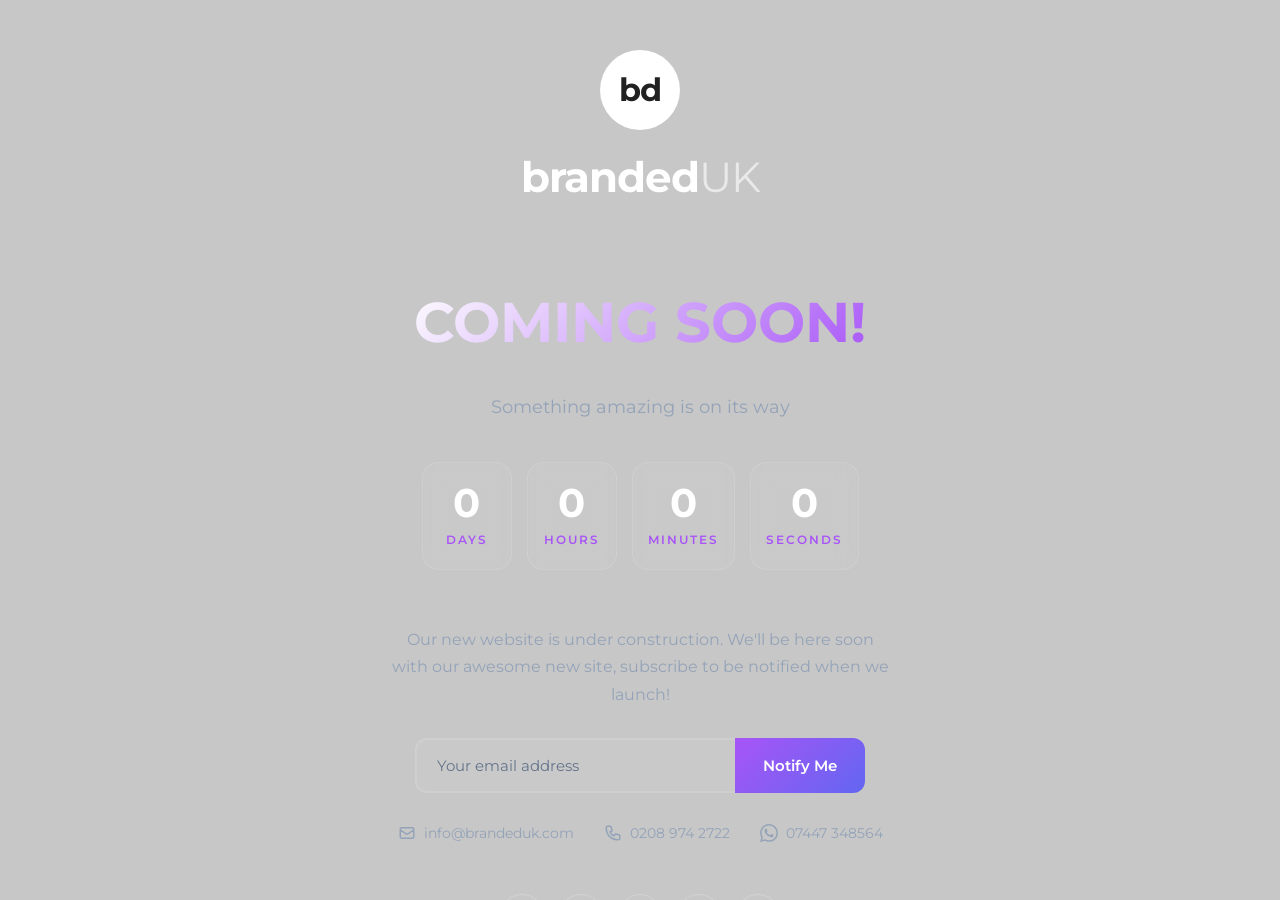
==== commit 4f056f4d: "Migration: Pull all HTML structure changes from v15 (3D social icons, coming soon page, UI updates) " ====
--- a/index.html
+++ b/index.html
@@ -3,2731 +3,145 @@
 <head>
     <meta charset="UTF-8">
     <meta name="viewport" content="width=device-width, initial-scale=1.0">
-    <title>BrandedUK - Custom Workwear & Promotional Clothing</title>
-    <link rel="stylesheet" href="brandedukv15-child/assets/css/components/header.css?v=20251230">
-    <link rel="stylesheet" href="mobile/css/social-buttons.css?v=20251230">
-    <link rel="stylesheet" href="mobile/css/popup-contact.css?v=20251230">
-    <link rel="stylesheet" href="brandeduk.com/css/style.css?v=20251230">
-    <link rel="stylesheet" href="brandeduk.com/css/hero.css?v=20251230">
+    <title>BrandedUK - Coming Soon</title>
+    <script>
+        // DEV MODE: Add ?dev=1 to URL to bypass coming soon redirect
+        // Example: http://127.0.0.1:5501/index.html?dev=1
+        (function() {
+            var params = new URLSearchParams(window.location.search);
+            var isDevMode = params.get('dev') === '1' || window.location.hostname === 'localhost' || window.location.hostname === '127.0.0.1';
+            
+            if (!isDevMode) {
+                // Production: redirect to coming soon
+                window.location.replace('indexcomingsoon.html');
+            }
+            // Dev mode: continue to normal site detection below
+        })();
+    </script>
     <style>
-        /* Header top phone styling */
-        .header-top-phone {
-            color: #7c3aed;
-            text-decoration: none;
-            font-size: 13px;
-            font-weight: 500;
-            display: inline-flex;
-            align-items: center;
-            transition: color 0.2s ease;
-        }
-        .header-top-phone:hover {
-            color: #a855f7;
-        }
-        .header-top-divider {
-            color: #d1d5db;
-            margin: 0 12px;
-        }
-        /* Header Top Basket */
-        .header-top-basket {
-            position: relative;
-            margin-left: 16px;
-        }
-        .header-top-basket-btn {
-            display: flex;
-            align-items: center;
-            gap: 4px;
-            background: none;
-            border: none;
-            cursor: pointer;
-            padding: 4px 8px;
-            border-radius: 6px;
-            color: #7c3aed;
-            transition: all 0.2s ease;
-        }
-        .header-top-basket-btn:hover {
-            background: rgba(124, 58, 237, 0.1);
-            color: #a855f7;
-        }
-        .header-top-basket-btn svg {
-            stroke: currentColor;
-            fill: none;
-        }
-        .header-top-basket-badge {
-            background: #f97316;
-            color: white;
-            font-size: 10px;
-            font-weight: 600;
-            min-width: 16px;
-            height: 16px;
-            border-radius: 8px;
+        body {
+            font-family: system-ui, -apple-system, Segoe UI, Roboto, Helvetica, Arial, sans-serif;
             display: flex;
             align-items: center;
             justify-content: center;
-            padding: 0 4px;
+            height: 100vh;
+            margin: 0;
+            background: #f7f7f7;
+            color: #333;
         }
-        .header-top-basket-badge:empty,
-        .header-top-basket-badge[data-count="0"] {
-            display: none;
+        .loader {
+            text-align: center;
+            padding: 20px;
         }
-        /* Basket Dropdown */
-        .header-basket-dropdown {
-            position: absolute;
-            top: 100%;
-            right: 0;
-            width: 320px;
-            background: white;
-            border-radius: 12px;
-            box-shadow: 0 10px 40px rgba(0,0,0,0.15);
-            z-index: 1000;
-            opacity: 0;
-            visibility: hidden;
-            transform: translateY(10px);
-            transition: all 0.2s ease;
-        }
-        .header-top-basket:hover .header-basket-dropdown,
-        .header-basket-dropdown.active {
-            opacity: 1;
-            visibility: visible;
-            transform: translateY(4px);
-        }
-        .header-basket-dropdown-header {
-            display: flex;
-            justify-content: space-between;
-            align-items: center;
-            padding: 12px 16px;
-            border-bottom: 1px solid #e5e7eb;
-        }
-        .header-basket-title {
-            font-weight: 600;
-            color: #1f2937;
-            font-size: 14px;
-        }
-        .header-basket-clear {
-            background: none;
-            border: none;
-            color: #ef4444;
-            font-size: 12px;
-            cursor: pointer;
-            padding: 4px 8px;
-            border-radius: 4px;
-            transition: background 0.2s;
-        }
-        .header-basket-clear:hover {
-            background: #fef2f2;
-        }
-        .header-basket-items {
-            max-height: 280px;
-            overflow-y: auto;
-            padding: 8px;
-        }
-        .header-basket-empty {
-            text-align: center;
-            color: #9ca3af;
-            padding: 24px;
-            font-size: 13px;
-        }
-        .header-basket-item {
-            display: flex;
-            gap: 12px;
-            padding: 10px;
-            border-radius: 8px;
-            transition: background 0.2s;
-        }
-        .header-basket-item:hover {
-            background: #f9fafb;
-        }
-        .header-basket-item-img {
-            width: 48px;
-            height: 48px;
-            object-fit: cover;
-            border-radius: 6px;
-            background: #f3f4f6;
-        }
-        .header-basket-item-info {
-            flex: 1;
-            min-width: 0;
-        }
-        .header-basket-item-name {
-            font-size: 13px;
-            font-weight: 500;
-            color: #1f2937;
-            white-space: nowrap;
-            overflow: hidden;
-            text-overflow: ellipsis;
-        }
-        .header-basket-item-meta {
-            font-size: 11px;
-            color: #6b7280;
-            margin-top: 2px;
-        }
-        .header-basket-item-price {
-            font-size: 13px;
-            font-weight: 600;
-            color: #7c3aed;
-            margin-top: 4px;
-        }
-        .header-basket-item-remove {
-            background: none;
-            border: none;
-            color: #9ca3af;
-            cursor: pointer;
-            padding: 4px;
-            border-radius: 4px;
-            transition: all 0.2s;
-            align-self: flex-start;
-        }
-        .header-basket-item-remove:hover {
-            color: #ef4444;
-            background: #fef2f2;
-        }
-        .header-basket-dropdown-footer {
-            padding: 12px 16px;
-            border-top: 1px solid #e5e7eb;
-        }
-        .header-basket-view-btn {
-            display: block;
-            text-align: center;
-            background: #7c3aed;
-            color: white;
-            padding: 10px;
-            border-radius: 8px;
-            font-size: 13px;
-            font-weight: 600;
-            text-decoration: none;
-            transition: background 0.2s;
-        }
-        .header-basket-view-btn:hover {
-            background: #6d28d9;
-        }
-        /* Account icon in searchbar - purple background like phone/whatsapp */
-        .searchbar-header__account .searchbar-header__action-ring {
-            background: #7c3aed;
-        }
-        .searchbar-header__account .searchbar-header__action-icon {
-            stroke: #fff;
-            fill: none;
-            stroke-width: 2;
-        }
-        /* Social buttons header desktop - override mobile sizes */
-        .header-top .social-buttons-header {
-            gap: 10px;
-        }
-        .header-top .social-buttons-header a {
-            width: 32px;
-            height: 32px;
-            transition: all 0.3s ease;
-        }
-        .header-top .social-buttons-header .social-icon svg {
-            width: 14px;
-            height: 14px;
-            transition: fill 0.3s ease;
-        }
-        /* Facebook - always blue */
-        .header-top .social-buttons-header .social-facebook .social-icon svg { fill: #1877f2; }
-        .header-top .social-buttons-header .social-facebook:hover {
-            box-shadow: 0 6px 20px rgba(24, 119, 242, 0.6);
-            transform: translateY(-2px);
-        }
-        .header-top .social-buttons-header .social-facebook:hover .social-icon {
-            background: linear-gradient(0deg, #e7f3ff, #fff);
-        }
-        /* Instagram - always pink */
-        .header-top .social-buttons-header .social-instagram .social-icon svg { fill: #e4405f; }
-        .header-top .social-buttons-header .social-instagram:hover {
-            box-shadow: 0 6px 20px rgba(228, 64, 95, 0.6);
-            transform: translateY(-2px);
-        }
-        .header-top .social-buttons-header .social-instagram:hover .social-icon {
-            background: linear-gradient(0deg, #fce4ec, #fff);
-        }
-        /* LinkedIn - always blue */
-        .header-top .social-buttons-header .social-linkedin .social-icon svg { fill: #0a66c2; }
-        .header-top .social-buttons-header .social-linkedin:hover {
-            box-shadow: 0 6px 20px rgba(10, 102, 194, 0.6);
-            transform: translateY(-2px);
-        }
-        .header-top .social-buttons-header .social-linkedin:hover .social-icon {
-            background: linear-gradient(0deg, #e8f4fc, #fff);
-        }
-        /* YouTube - always red */
-        .header-top .social-buttons-header .social-youtube .social-icon svg { fill: #ff0000; }
-        .header-top .social-buttons-header .social-youtube:hover {
-            box-shadow: 0 6px 20px rgba(255, 0, 0, 0.6);
-            transform: translateY(-2px);
-        }
-        .header-top .social-buttons-header .social-youtube:hover .social-icon {
-            background: linear-gradient(0deg, #ffe5e5, #fff);
-        }
-        /* Pinterest - always red */
-        .header-top .social-buttons-header .social-pinterest .social-icon svg { fill: #bd081c; }
-        .header-top .social-buttons-header .social-pinterest:hover {
-            box-shadow: 0 6px 20px rgba(189, 8, 28, 0.6);
-            transform: translateY(-2px);
-        }
-        .header-top .social-buttons-header .social-pinterest:hover .social-icon {
-            background: linear-gradient(0deg, #fce4e8, #fff);
-        }
-        /* Search expand desktop - espande da destra a sinistra */
-        .searchbar-header__search-expand {
-            position: relative;
-            width: 44px;
-            height: 44px;
-            transition: width 0.3s ease-in-out;
-            margin-right: 8px;
-        }
-        .searchbar-header__search-expand:focus-within {
-            width: 320px;
-        }
-        .searchbar-header__search-expand .search-input-expand {
-            position: absolute;
-            right: 0;
-            top: 0;
-            width: 100%;
-            height: 100%;
-            border: none;
-            outline: none;
-            border-radius: 9999px;
-            padding: 12px 44px 12px 20px;
-            font-size: 15px;
-            background: #f3f4f6;
-            color: #1f2937;
-            box-sizing: border-box;
-        }
-        .searchbar-header__search-expand .search-input-expand::placeholder {
-            color: transparent;
-            transition: color 0.2s ease;
-        }
-        .searchbar-header__search-expand:focus-within .search-input-expand::placeholder {
-            color: #9ca3af;
-        }
-        .searchbar-header__search-expand .search-icon-expand {
-            position: absolute;
-            top: 50%;
-            right: 12px;
-            transform: translateY(-50%);
-            pointer-events: none;
-            color: #6b7280;
-            transition: color 0.2s ease;
-        }
-        .searchbar-header__search-expand:focus-within .search-icon-expand {
-            color: #a855f7;
-        }
-        /* Logo viola con immagine */
-        .searchbar-header__brand-img {
+        .spinner {
             width: 40px;
             height: 40px;
-            object-fit: contain;
+            border: 4px solid #ccc;
+            border-top: 4px solid #7c3aed;
+            border-radius: 50%;
+            animation: spin 1s linear infinite;
+            margin: 0 auto 12px;
         }
-        .searchbar-header__brand-text {
-            color: #a855f7 !important;
+        @keyframes spin {
+            0% { transform: rotate(0deg); }
+            100% { transform: rotate(360deg); }
         }
-        /* Popup Contact Desktop - larger */
-        .popup-contact {
-            max-width: 700px;
-            width: calc(100% - 80px);
-        }
-        .popup-contact__body {
-            display: grid;
-            grid-template-columns: 1fr 1fr;
-            gap: 32px;
-            padding: 0 32px 32px;
-            max-height: calc(90vh - 100px);
-        }
-        .popup-contact__form {
-            order: 1;
-        }
-        .popup-contact__map {
-            order: 2;
-            margin-top: 0;
-            padding-top: 0;
-        }
-        .popup-contact__map iframe {
-            height: 100%;
-            min-height: 320px;
-        }
-        .popup-contact__header {
-            padding: 32px 32px 24px;
-        }
-        .popup-contact__title {
-            font-size: 36px;
-        }
-        .neon-container {
-            cursor: pointer;
-        }
-        
-        /* ===== ACCOUNT PANEL - DESKTOP ===== */
-        .account-overlay {
-            position: fixed;
-            inset: 0;
-            background: rgba(0, 0, 0, 0.5);
-            opacity: 0;
-            visibility: hidden;
-            transition: all 0.3s ease;
-            z-index: 9998;
-        }
-        .account-overlay.active {
-            opacity: 1;
-            visibility: visible;
-        }
-        .account-panel {
-            position: fixed;
-            top: 50%;
-            left: 50%;
-            transform: translate(-50%, -50%) scale(0.9);
-            background: transparent;
-            border-radius: 20px;
-            width: 600px;
-            max-width: 90vw;
-            height: 500px;
-            max-height: 80vh;
-            opacity: 0;
-            visibility: hidden;
-            transition: all 0.4s cubic-bezier(0.16, 1, 0.3, 1);
-            z-index: 9999;
-            overflow: hidden;
-            box-shadow: 0 25px 80px rgba(0, 0, 0, 0.3);
-        }
-        .account-panel.active {
-            opacity: 1;
-            visibility: visible;
-            transform: translate(-50%, -50%) scale(1);
-        }
-        .account-panel-header {
-            position: absolute;
-            top: 16px;
-            right: 16px;
-            z-index: 10;
-        }
-        .account-close-btn {
-            width: 44px;
-            height: 44px;
-            border: none;
-            background: rgba(0, 0, 0, 0.3);
-            border-radius: 50%;
-            display: flex;
-            align-items: center;
-            justify-content: center;
-            cursor: pointer;
-            transition: all 0.2s ease;
-        }
-        .account-close-btn:hover {
-            background: rgba(0, 0, 0, 0.5);
-            transform: scale(1.05);
-        }
-        .account-close-btn svg {
-            stroke: #fff;
-        }
-        .account-forms-container {
-            display: flex;
-            align-items: stretch;
-            height: 100%;
-            position: relative;
-            overflow: hidden;
-        }
-        .account-arrow {
-            position: absolute;
-            left: 16px;
-            top: 50%;
-            transform: translateY(-50%);
-            width: 44px;
-            height: 44px;
-            display: flex;
-            justify-content: center;
-            align-items: center;
-            background: rgba(0, 0, 0, 0.2);
-            border-radius: 50%;
-            color: rgba(255, 255, 255, 0.8);
-            cursor: pointer;
-            transition: all 0.3s ease;
-            z-index: 10;
-            opacity: 0;
-            visibility: hidden;
-        }
-        .account-arrow.visible {
-            opacity: 1;
-            visibility: visible;
-        }
-        .account-arrow:hover {
-            background: rgba(0, 0, 0, 0.4);
-        }
-        .account-arrow svg {
-            stroke: #fff;
-        }
-        .account-forms-wrapper {
-            flex: 1;
-            display: flex;
-            overflow: hidden;
-            width: 100%;
-            position: relative;
-        }
-        .account-form-holder {
-            flex-basis: 50%;
-            display: flex;
-            flex-direction: column;
-            justify-content: center;
-            align-items: center;
-            position: relative;
-            transition: all 0.4s cubic-bezier(0.16, 1, 0.3, 1);
-            cursor: pointer;
-            padding: 24px;
-        }
-        .account-form-holder:hover {
-            flex-basis: 55%;
-        }
-        .signin-form {
-            background: linear-gradient(135deg, #8455f4 0%, #6b21a8 100%);
-        }
-        .signup-form {
-            background: linear-gradient(135deg, #3e4357 0%, #1f2937 100%);
-        }
-        .account-form-icon {
-            color: #fff;
-            display: flex;
-            flex-direction: column;
-            align-items: center;
-            gap: 12px;
-            transition: all 0.3s ease;
-        }
-        .account-form-icon svg {
-            stroke: #fff;
-        }
-        .account-form-icon span {
-            font-size: 1.1rem;
-            font-weight: 600;
-        }
-        .account-form-content {
-            position: absolute;
-            width: 85%;
-            top: 100%;
-            opacity: 0;
-            transition: all 0.4s cubic-bezier(0.16, 1, 0.3, 1);
-        }
-        .account-form-holder.active {
-            flex-basis: 100%;
-            position: absolute;
-            inset: 0;
-            z-index: 2;
-        }
-        .account-form-holder.active .account-form-icon {
-            position: absolute;
-            top: 24px;
-            left: 24px;
-            flex-direction: row;
-            gap: 12px;
-        }
-        .account-form-holder.active .account-form-icon svg {
-            width: 28px;
-            height: 28px;
-        }
-        .account-form-holder.active .account-form-icon span {
-            font-size: 1rem;
-        }
-        .account-form-holder.active .account-form-content {
-            top: 80px;
-            opacity: 1;
-            width: 80%;
-            max-width: 400px;
-            left: 50%;
-            transform: translateX(-50%);
-        }
-        .account-form-holder.inactive {
-            flex-basis: 0%;
-            opacity: 0;
-            pointer-events: none;
-        }
-        .account-input-group {
-            position: relative;
-            margin-bottom: 28px;
-        }
-        .account-input-group.half {
-            flex: 1;
-        }
-        .account-input-row {
-            display: flex;
-            gap: 16px;
-        }
-        .account-input-group label {
-            position: absolute;
-            top: 0;
-            left: 0;
-            color: rgba(255, 255, 255, 0.7);
-            font-size: 14px;
-            transition: all 0.3s ease;
-            pointer-events: none;
-        }
-        .account-input-group input {
-            width: 100%;
-            padding: 10px 0;
-            background: transparent;
-            border: none;
-            border-bottom: 1px solid rgba(255, 255, 255, 0.5);
-            color: #fff;
-            font-size: 15px;
-            outline: none;
-        }
-        .account-input-group input:focus,
-        .account-input-group input:valid {
-            border-bottom-color: #fff;
-        }
-        .account-input-group input:focus + label,
-        .account-input-group input:valid + label {
-            top: -20px;
-            font-size: 11px;
-            color: rgba(255, 255, 255, 0.9);
-        }
-        .account-form-actions {
-            display: flex;
-            justify-content: flex-end;
-            margin-top: 20px;
-        }
-        .account-submit-btn {
-            width: 50px;
-            height: 50px;
-            border: none;
-            border-radius: 50%;
-            background: rgba(0, 0, 0, 0.3);
-            color: #fff;
-            cursor: pointer;
-            transition: all 0.3s ease;
-            display: flex;
-            align-items: center;
-            justify-content: center;
-        }
-        .account-submit-btn:hover {
-            background: rgba(0, 0, 0, 0.5);
-            transform: scale(1.05);
-        }
-        .account-submit-btn svg {
-            stroke: #fff;
-        }
-        .account-forgot-link {
-            display: block;
-            margin-top: 20px;
-            color: rgba(255, 255, 255, 0.7);
-            font-size: 13px;
-            text-decoration: none;
-            transition: color 0.2s;
-        }
-        .account-forgot-link:hover {
-            color: #fff;
-        }
-        .account-logged-in {
-            padding: 50px 40px;
-            text-align: center;
-            background: #fff;
-            height: 100%;
-        }
-        .account-user-avatar {
-            margin-bottom: 16px;
-        }
-        .account-user-name {
-            font-size: 24px;
-            font-weight: 700;
-            color: #1f2937;
-            margin-bottom: 4px;
-        }
-        .account-user-email {
-            font-size: 14px;
-            color: #6b7280;
-            margin-bottom: 24px;
-        }
-        .account-user-details {
-            text-align: left;
-            background: #f9fafb;
-            border-radius: 12px;
-            padding: 20px;
-            margin-bottom: 24px;
-        }
-        .account-user-details p {
-            font-size: 14px;
-            color: #4b5563;
-            margin-bottom: 8px;
-        }
-        .account-user-details p:last-child {
-            margin-bottom: 0;
-        }
-        .account-user-details strong {
-            color: #1f2937;
-        }
-        .account-logout-btn {
-            display: inline-flex;
-            align-items: center;
-            gap: 8px;
-            padding: 14px 28px;
-            background: #ef4444;
-            border: none;
-            border-radius: 12px;
-            color: #fff;
-            font-size: 15px;
-            font-weight: 600;
-            cursor: pointer;
-            transition: all 0.2s ease;
-        }
-        .account-logout-btn:hover {
-            background: #dc2626;
-            transform: translateY(-2px);
-        }
-        @keyframes fadeInUp {
-            from {
-                opacity: 0;
-                transform: translateX(-50%) translateY(20px);
-            }
-            to {
-                opacity: 1;
-                transform: translateX(-50%) translateY(0);
-            }
+        a { color: #7c3aed; text-decoration: none; }
+        a:hover { text-decoration: underline; }
+        .dev-notice {
+            background: #fef3c7;
+            border: 1px solid #f59e0b;
+            padding: 8px 16px;
+            border-radius: 8px;
+            font-size: 12px;
+            color: #92400e;
+            margin-bottom: 15px;
         }
     </style>
-    <link rel="preconnect" href="https://fonts.googleapis.com">
-    <link href="https://fonts.googleapis.com/css2?family=Inter:wght@400;500;600;700;800&family=Poppins:wght@600;700;800&display=swap" rel="stylesheet">
 </head>
 <body>
-
-<!-- ============================================
-     HEADER - Migrated from home.html
-     ============================================ -->
-<header class="site-header">
-    <div class="header-top">
-        <div class="header-container">
-            <div class="header-top-left">
-                <ul class="social-buttons-header">
-                    <li><a href="https://www.facebook.com/profile.php?id=100083540654262" class="social-facebook" target="_blank" rel="noopener" aria-label="Facebook">
-                        <span class="social-icon">
-                            <svg viewBox="0 0 24 24"><path d="M24 12.073c0-6.627-5.373-12-12-12s-12 5.373-12 12c0 5.99 4.388 10.954 10.125 11.854v-8.385H7.078v-3.47h3.047V9.43c0-3.007 1.792-4.669 4.533-4.669 1.312 0 2.686.235 2.686.235v2.953H15.83c-1.491 0-1.956.925-1.956 1.874v2.25h3.328l-.532 3.47h-2.796v8.385C19.612 23.027 24 18.062 24 12.073z"/></svg>
-                        </span>
-                    </a></li>
-                    <li><a href="https://www.instagram.com/brandeduk" class="social-instagram" target="_blank" rel="noopener" aria-label="Instagram">
-                        <span class="social-icon">
-                            <svg viewBox="0 0 24 24"><path d="M12 2.163c3.204 0 3.584.012 4.85.07 3.252.148 4.771 1.691 4.919 4.919.058 1.265.069 1.645.069 4.849 0 3.205-.012 3.584-.069 4.849-.149 3.225-1.664 4.771-4.919 4.919-1.266.058-1.644.07-4.85.07-3.204 0-3.584-.012-4.849-.07-3.26-.149-4.771-1.699-4.919-4.92-.058-1.265-.07-1.644-.07-4.849 0-3.204.013-3.583.07-4.849.149-3.227 1.664-4.771 4.919-4.919 1.266-.057 1.645-.069 4.849-.069zm0-2.163c-3.259 0-3.667.014-4.947.072-4.358.2-6.78 2.618-6.98 6.98-.059 1.281-.073 1.689-.073 4.948 0 3.259.014 3.668.072 4.948.2 4.358 2.618 6.78 6.98 6.98 1.281.058 1.689.072 4.948.072 3.259 0 3.668-.014 4.948-.072 4.354-.2 6.782-2.618 6.979-6.98.059-1.28.073-1.689.073-4.948 0-3.259-.014-3.667-.072-4.947-.196-4.354-2.617-6.78-6.979-6.98-1.281-.059-1.69-.073-4.949-.073zm0 5.838c-3.403 0-6.162 2.759-6.162 6.162s2.759 6.163 6.162 6.163 6.162-2.759 6.162-6.163c0-3.403-2.759-6.162-6.162-6.162zm0 10.162c-2.209 0-4-1.79-4-4 0-2.209 1.791-4 4-4s4 1.791 4 4c0 2.21-1.791 4-4 4zm6.406-11.845c-.796 0-1.441.645-1.441 1.44s.645 1.44 1.441 1.44c.795 0 1.439-.645 1.439-1.44s-.644-1.44-1.439-1.44z"/></svg>
-                        </span>
-                    </a></li>
-                    <li><a href="https://www.linkedin.com/in/anderson-ricotta-92a394321/" class="social-linkedin" target="_blank" rel="noopener" aria-label="LinkedIn">
-                        <span class="social-icon">
-                            <svg viewBox="0 0 24 24"><path d="M20.447 20.452h-3.554v-5.569c0-1.328-.027-3.037-1.852-3.037-1.853 0-2.136 1.445-2.136 2.939v5.667H9.351V9h3.414v1.561h.046c.477-.9 1.637-1.85 3.37-1.85 3.601 0 4.267 2.37 4.267 5.455v6.286zM5.337 7.433c-1.144 0-2.063-.926-2.063-2.065 0-1.138.92-2.063 2.063-2.063 1.14 0 2.064.925 2.064 2.063 0 1.139-.925 2.065-2.064 2.065zm1.782 13.019H3.555V9h3.564v11.452zM22.225 0H1.771C.792 0 0 .774 0 1.729v20.542C0 23.227.792 24 1.771 24h20.451C23.2 24 24 23.227 24 22.271V1.729C24 .774 23.2 0 22.222 0h.003z"/></svg>
-                        </span>
-                    </a></li>
-                    <li><a href="https://www.youtube.com/@barudanamericainc3060" class="social-youtube" target="_blank" rel="noopener" aria-label="YouTube">
-                        <span class="social-icon">
-                            <svg viewBox="0 0 24 24"><path d="M23.498 6.186a3.016 3.016 0 0 0-2.122-2.136C19.505 3.545 12 3.545 12 3.545s-7.505 0-9.377.505A3.017 3.017 0 0 0 .502 6.186C0 8.07 0 12 0 12s0 3.93.502 5.814a3.016 3.016 0 0 0 2.122 2.136c1.871.505 9.376.505 9.376.505s7.505 0 9.377-.505a3.015 3.015 0 0 0 2.122-2.136C24 15.93 24 12 24 12s0-3.93-.502-5.814zM9.545 15.568V8.432L15.818 12l-6.273 3.568z"/></svg>
-                        </span>
-                    </a></li>
-                    <li><a href="https://uk.pinterest.com/pin/7459155629343965/" class="social-pinterest" target="_blank" rel="noopener" aria-label="Pinterest">
-                        <span class="social-icon">
-                            <svg viewBox="0 0 24 24"><path d="M12 0C5.373 0 0 5.372 0 12c0 5.084 3.163 9.426 7.627 11.174-.105-.949-.2-2.405.042-3.441.218-.937 1.407-5.965 1.407-5.965s-.359-.719-.359-1.782c0-1.668.967-2.914 2.171-2.914 1.023 0 1.518.769 1.518 1.69 0 1.029-.655 2.568-.994 3.995-.283 1.194.599 2.169 1.777 2.169 2.133 0 3.772-2.249 3.772-5.495 0-2.873-2.064-4.882-5.012-4.882-3.414 0-5.418 2.561-5.418 5.207 0 1.031.397 2.138.893 2.738.098.119.112.224.083.345l-.333 1.36c-.053.22-.174.267-.402.161-1.499-.698-2.436-2.889-2.436-4.649 0-3.785 2.75-7.262 7.929-7.262 4.163 0 7.398 2.967 7.398 6.931 0 4.136-2.607 7.464-6.227 7.464-1.216 0-2.359-.631-2.75-1.378l-.748 2.853c-.271 1.043-1.002 2.35-1.492 3.146C9.57 23.812 10.763 24 12 24c6.627 0 12-5.373 12-12 0-6.628-5.373-12-12-12z"/></svg>
-                        </span>
-                    </a></li>
-                </ul>
-            </div>
-            <div class="header-top-right">
-                <a class="header-top-email" href="mailto:info@brandeduk.com">info@brandeduk.com</a>
-                <nav class="header-top-links" aria-label="utility navigation">
-                    <a href="tel:02089742722" class="header-top-phone">
-                        <svg width="14" height="14" viewBox="0 0 24 24" fill="none" stroke="currentColor" stroke-width="2">
-                            <path d="M22 16.92v3a2 2 0 0 1-2.18 2 19.79 19.79 0 0 1-8.63-3.07 19.5 19.5 0 0 1-6-6 19.79 19.79 0 0 1-3.07-8.67A2 2 0 0 1 4.11 2h3a2 2 0 0 1 2 1.72 12.84 12.84 0 0 0 .7 2.81 2 2 0 0 1-.45 2.11L8.09 9.91a16 16 0 0 0 6 6l1.27-1.27a2 2 0 0 1 2.11-.45 12.84 12.84 0 0 0 2.81.7A2 2 0 0 1 22 16.92z"></path>
-                        </svg>
-                        0208 974 2722
-                    </a>
-                    <div class="header-top-vat-control" role="group" aria-label="Toggle VAT pricing">
-                        <button class="header-top-vat-toggle" type="button" aria-pressed="false" aria-label="Toggle VAT pricing">
-                            <span class="header-top-vat-toggle__label header-top-vat-toggle__label--exc" data-vat-exc>exc vat</span>
-                            <span class="header-top-vat-toggle__thumb" aria-hidden="true"></span>
-                            <span class="header-top-vat-toggle__label header-top-vat-toggle__label--inc" data-vat-inc>inc vat</span>
-                        </button>
-                    </div>
-                    <a class="header-top-basket-link" href="customize-positions-pc.html" aria-label="View quote">
-                        <svg width="18" height="18" viewBox="0 0 24 24" fill="none" stroke="currentColor" stroke-width="2">
-                            <path d="M6 6h15l-1.5 9h-12z"/>
-                            <circle cx="9" cy="20" r="1"/>
-                            <circle cx="18" cy="20" r="1"/>
-                            <path d="M6 6L5 3H2"/>
-                        </svg>
-                        <span class="header-top-basket-badge" id="headerBasketBadge">0</span>
-                    </a>
-                </nav>
-            </div>
-        </div>
+    <div class="loader">
+        <div class="dev-notice">🛠️ DEV MODE - Coming soon redirect bypassed</div>
+        <div class="spinner"></div>
+        <p>Detecting your device...</p>
+        <p id="debugInfo" style="font-size:12px; color:#666; margin:6px 0 10px;"></p>
+        <p style="margin:0; font-size:13px;">
+            <a href="index-mobile.html" id="mobileLink">Mobile/Tablet</a>
+            &nbsp;|&nbsp;
+            <a href="brandeduk.com/home-pc.html" id="desktopLink">Desktop</a>
+            &nbsp;|&nbsp;
+            <a href="indexcomingsoon.html">Coming Soon Page</a>
+        </p>
+        <noscript>
+            <p>
+                JavaScript is required for automatic redirect.<br>
+                <a href="index-mobile.html">Go to Mobile/Tablet Site</a> | 
+                <a href="brandeduk.com/home-pc.html">Go to Desktop Site</a>
+            </p>
+        </noscript>
     </div>
 
-    <div class="searchbar-header">
-        <div class="searchbar-header__surface">
-            <div class="searchbar-header__inner">
-                <a class="searchbar-header__brand" href="index.html" aria-label="brandedUK home">
-                    <img class="searchbar-header__brand-img" src="brandedukv15-child/assets/images/ui/bd-logo-3d.png" alt="BD" aria-hidden="true">
-                    <span class="searchbar-header__brand-text">branded<span class="searchbar-header__brand-text-highlight">UK</span></span>
-                </a>
+    <script>
+        (function () {
+            var BREAKPOINT = 1024;
+            var lastTarget = null;
+            var autoTimer = null;
+            var debugInfoEl = document.getElementById('debugInfo');
 
-                <div class="searchbar-header__actions">
-                    <div class="searchbar-header__search-expand">
-                        <input type="text" class="search-input-expand" placeholder="Search products, brands, categories..." id="searchbarHeaderInput">
-                        <svg class="search-icon-expand" width="20" height="20" viewBox="0 0 24 24" fill="none" stroke="currentColor" stroke-width="2">
-                            <circle cx="11" cy="11" r="8"></circle>
-                            <path d="m21 21-4.35-4.35"></path>
-                        </svg>
-                    </div>
+            function updateDebug(mode) {
+                if (!debugInfoEl) return;
+                debugInfoEl.textContent = 'width=' + window.innerWidth + ' • dpr=' + (window.devicePixelRatio || 1) + ' • mode=' + mode;
+            }
 
-                    <a class="searchbar-header__action" href="tel:02089742722" aria-label="Call us">
-                        <span class="searchbar-header__action-ring is-animating">
-                            <svg class="searchbar-header__action-icon" viewBox="0 0 24 24" aria-hidden="true">
-                                <path d="M6.6 10.8c1.4 2.8 3.8 5.1 6.6 6.6l2.2-2.2c.3-.3.7-.4 1-.2 1.1.4 2.3.6 3.6.6.5 0 1 .4 1 1V20c0 .5-.5 1-1 1-9.4 0-17-7.6-17-17 0-.6.4-1 1-1h3.5c.5 0 1 .4 1 1 0 1.2.2 2.5.6 3.6.1.4 0 .7-.2 1l-2.3 2.2z"></path>
-                            </svg>
-                        </span>
-                    </a>
+            function getForcedTarget() {
+                try {
+                    var params = new URLSearchParams(window.location.search);
+                    var force = (params.get('force') || '').toLowerCase();
+                    if (force === 'mobile') return 'index-mobile.html';
+                    if (force === 'desktop') return 'brandeduk.com/home-pc.html';
+                } catch (e) {}
+                return null;
+            }
 
-                    <a class="searchbar-header__action" href="https://wa.me/447447348564" target="_blank" rel="noreferrer" aria-label="Chat on WhatsApp">
-                        <span class="searchbar-header__action-ring is-animating">
-                            <svg class="searchbar-header__action-icon searchbar-header__action-icon--whatsapp" viewBox="0 0 24 24" aria-hidden="true">
-                                <path d="M12 2C6.48 2 2 6.33 2 11.82c0 1.98.56 3.85 1.6 5.47L2 22l4.89-1.53C8.41 21.4 10.18 21.8 12 21.8c5.52 0 10-4.33 10-9.98C22 6.33 17.52 2 12 2zm0 17.45c-1.65 0-3.27-.45-4.68-1.3l-.34-.2-2.9.91.94-2.8-.22-.36a8.02 8.02 0 0 1-1.23-4.26c0-4.37 3.58-7.92 8.02-7.92 4.41 0 7.98 3.55 7.98 7.92 0 4.37-3.57 8.01-7.97 8.01zm4.55-5.58c-.25-.12-1.48-.73-1.71-.81-.23-.08-.4-.12-.57.12-.17.25-.66.81-.81.98-.15.17-.29.19-.54.07-.25-.12-1.04-.41-1.98-1.3-.73-.66-1.22-1.47-1.37-1.72-.15-.25-.02-.38.11-.5.11-.1.25-.27.38-.4.12-.13.17-.23.25-.39.08-.17.04-.31-.02-.43-.06-.12-.57-1.37-.78-1.88-.21-.5-.42-.43-.57-.44-.15-.01-.32-.02-.49-.02-.17 0-.45.06-.68.31-.23.25-.9.88-.9 2.14s.92 2.49 1.05 2.66c.13.17 1.81 2.87 4.38 3.97.61.26 1.08.41 1.45.52.61.19 1.16.16 1.6.1.49-.07 1.49-.61 1.7-1.2.21-.59.21-1.1.15-1.2-.06-.1-.22-.16-.47-.28z"></path>
-                            </svg>
-                        </span>
-                    </a>
+            function computeTargetByDevice() {
+                var ua = (navigator.userAgent || '').toLowerCase();
+                var uaDataMobile = false;
+                try {
+                    uaDataMobile = !!(navigator.userAgentData && navigator.userAgentData.mobile);
+                } catch (e) {
+                    uaDataMobile = false;
+                }
+                var isIPad = ua.indexOf('ipad') !== -1 || (ua.indexOf('macintosh') !== -1 && (navigator.maxTouchPoints || 0) > 1);
+                var isIPhone = ua.indexOf('iphone') !== -1 || ua.indexOf('ipod') !== -1;
+                var isAndroid = ua.indexOf('android') !== -1;
+                var isAndroidTablet = isAndroid && ua.indexOf('mobile') === -1;
+                var isTabletUA = isIPad || isAndroidTablet || ua.indexOf('tablet') !== -1 || ua.indexOf('silk') !== -1;
+                var isMobileUA = uaDataMobile || isIPhone || /\bmobi\b/.test(ua) || ua.indexOf('iemobile') !== -1 || ua.indexOf('opera mini') !== -1;
+                var isViewportMobile = window.matchMedia
+                    ? window.matchMedia('(max-width: ' + (BREAKPOINT - 1) + 'px)').matches
+                    : (window.innerWidth < BREAKPOINT);
+                var shouldUseMobile = isMobileUA || isTabletUA || isViewportMobile;
+                return shouldUseMobile ? 'index-mobile.html' : 'brandeduk.com/home-pc.html';
+            }
 
-                    <a class="searchbar-header__action searchbar-header__account" href="#" aria-label="My Account" id="accountBtn">
-                        <span class="searchbar-header__action-ring is-animating">
-                            <svg class="searchbar-header__action-icon" viewBox="0 0 24 24" aria-hidden="true">
-                                <path d="M20 21v-2a4 4 0 0 0-4-4H8a4 4 0 0 0-4 4v2"/>
-                                <circle cx="12" cy="7" r="4"/>
-                            </svg>
-                        </span>
-                    </a>
-                </div>
-            </div>
-        </div>
-    </div>
+            function redirectIfNeeded() {
+                var forced = getForcedTarget();
+                var target = forced || computeTargetByDevice();
+                // Preserve dev=1 param when redirecting
+                var params = new URLSearchParams(window.location.search);
+                if (params.get('dev') === '1') {
+                    target += (target.indexOf('?') === -1 ? '?' : '&') + 'dev=1';
+                }
+                updateDebug(forced ? ('forced:' + forced) : (target.indexOf('mobile') !== -1 ? 'auto:mobile' : 'auto:desktop'));
+                if (target && target !== lastTarget) {
+                    lastTarget = target;
+                    window.location.replace(target);
+                }
+            }
 
-    <div class="header-bottom sticky-header">
-        <div class="header-container">
-            <div class="category-dropdown has-border" data-visible="false">
-                <button type="button" class="category-toggle" aria-haspopup="true" aria-expanded="false" title="Browse Categories">
-                    <span class="category-toggle-icon" aria-hidden="true"></span>
-                    <span class="category-toggle-label">Browse Categories</span>
-                    <span class="category-toggle-caret" aria-hidden="true"></span>
-                </button>
-                <div class="dropdown-box" role="region" aria-label="Browse categories">
-                    <ul class="menu vertical-menu category-menu">
-                        <li class="has-children">
-                            <a href="shop.html?category=tshirts">
-                                <img class="category-icon" src="brandedukv15-child/assets/images/ui/icons/categories/icon-shirt-71%201.png" alt="" aria-hidden="true">
-                                <span class="category-text">T-Shirts</span>
-                                <span class="category-caret" aria-hidden="true"></span>
-                            </a>
-                            <ul class="megamenu">
-                                <li>
-                                    <ul>
-                                        <li><a href="#">Crew Neck</a></li>
-                                        <li><a href="#">Heavyweight / Workwear</a></li>
-                                        <li><a href="#">Kids T-shirts</a></li>
-                                        <li><a href="#">Lightweight</a></li>
-                                        <li><a href="#">Long Sleeve T-shirts</a></li>
-                                        <li><a href="#">Performance / Sports</a></li>
-                                        <li><a href="#">Short Sleeve T-shirts</a></li>
-                                        <li><a href="#">Tank Tops</a></li>
-                                        <li><a href="#">T-shirts for Embroidery</a></li>
-                                        <li><a href="#">T-shirts for Print</a></li>
-                                        <li><a href="#">V-Neck</a></li>
-                                        <li><a href="#">Women's T-shirts</a></li>
-                                    </ul>
-                                </li>
-                            </ul>
-                        </li>
-                        <li class="has-children">
-                            <a href="shop.html?category=polo">
-                                <img class="category-icon" src="brandedukv15-child/assets/images/ui/icons/categories/Polo.png" alt="" aria-hidden="true">
-                                <span class="category-text">Polo Shirts</span>
-                                <span class="category-caret" aria-hidden="true"></span>
-                            </a>
-                            <ul class="megamenu">
-                                <li>
-                                    <ul>
-                                        <li><a href="#">Classic Cotton Polos</a></li>
-                                        <li><a href="#">Kids Polos</a></li>
-                                        <li><a href="#">Long Sleeve Polos</a></li>
-                                        <li><a href="#">Performance Polos</a></li>
-                                        <li><a href="#">Poly Cotton Polos</a></li>
-                                        <li><a href="#">Polos for Embroidery</a></li>
-                                        <li><a href="#">Short Sleeve Polos</a></li>
-                                        <li><a href="#">Slim Fit Polos</a></li>
-                                        <li><a href="#">Women's Polos</a></li>
-                                    </ul>
-                                </li>
-                            </ul>
-                        </li>
-                        <li class="has-children">
-                            <a href="shop.html?category=hoodies">
-                                <img class="category-icon" src="brandedukv15-child/assets/images/ui/icons/categories/icon-hoodies-71%201.png" alt="" aria-hidden="true">
-                                <span class="category-text">Hoodies &amp; Sweatshirts</span>
-                                <span class="category-caret" aria-hidden="true"></span>
-                            </a>
-                            <ul class="megamenu">
-                                <li>
-                                    <ul>
-                                        <li><a href="#">Heavyweight Hoodies</a></li>
-                                        <li><a href="#">Kids Hoodies</a></li>
-                                        <li><a href="#">Lightweight Hoodies</a></li>
-                                        <li><a href="#">Premium / Workwear Hoodies</a></li>
-                                        <li><a href="#">Pullover Hoodies</a></li>
-                                        <li><a href="#">Sweatshirts (Crew Neck)</a></li>
-                                        <li><a href="#">Women's Hoodies</a></li>
-                                        <li><a href="#">Zip Hoodies</a></li>
-                                    </ul>
-                                </li>
-                            </ul>
-                        </li>
-                        <li class="has-children">
-                            <a href="shop.html?category=jackets">
-                                <img class="category-icon" src="brandedukv15-child/assets/images/ui/icons/categories/Jacket.png" alt="" aria-hidden="true">
-                                <span class="category-text">Jackets &amp; Softshell</span>
-                                <span class="category-caret" aria-hidden="true"></span>
-                            </a>
-                            <ul class="megamenu">
-                                <li>
-                                    <ul>
-                                        <li><a href="#">Bodywarmers / Gilets</a></li>
-                                        <li><a href="#">Bomber Jackets</a></li>
-                                        <li><a href="#">Fleece Jackets</a></li>
-                                        <li><a href="#">High-performance Jackets</a></li>
-                                        <li><a href="#">Softshell Jackets</a></li>
-                                        <li><a href="#">Waterproof Jackets</a></li>
-                                        <li><a href="#">Windbreakers</a></li>
-                                        <li><a href="#">Women's Jackets</a></li>
-                                        <li><a href="#">Workwear Jackets</a></li>
-                                    </ul>
-                                </li>
-                            </ul>
-                        </li>
-                        <li class="has-children">
-                            <a href="shop.html?category=hivis">
-                                <img class="category-icon" src="brandedukv15-child/assets/images/ui/icons/categories/Hi%20Vis.png" alt="" aria-hidden="true">
-                                <span class="category-text">Hi-Vis Clothing</span>
-                                <span class="category-caret" aria-hidden="true"></span>
-                            </a>
-                            <ul class="megamenu">
-                                <li>
-                                    <ul>
-                                        <li><a href="#">EN ISO 20471 Certified</a></li>
-                                        <li><a href="#">Hi-vis Hoodies</a></li>
-                                        <li><a href="#">Hi-vis Jackets</a></li>
-                                        <li><a href="#">Hi-vis Polos</a></li>
-                                        <li><a href="#">Hi-vis T-shirts</a></li>
-                                        <li><a href="#">Hi-vis Trousers</a></li>
-                                        <li><a href="#">Hi-vis Vests</a></li>
-                                        <li><a href="#">RIS-3279 Rail</a></li>
-                                        <li><a href="#">Waterproof Hi-Vis</a></li>
-                                    </ul>
-                                </li>
-                            </ul>
-                        </li>
-                        <li class="has-children">
-                            <a href="shop.html?category=trousers">
-                                <img class="category-icon" src="brandedukv15-child/assets/images/ui/icons/categories/Trousers.png" alt="" aria-hidden="true">
-                                <span class="category-text">Work Trousers</span>
-                                <span class="category-caret" aria-hidden="true"></span>
-                            </a>
-                            <ul class="megamenu">
-                                <li>
-                                    <ul>
-                                        <li><a href="#">Cargo Pants</a></li>
-                                        <li><a href="#">Ripstop Trousers</a></li>
-                                        <li><a href="#">Stretch Work Trousers</a></li>
-                                        <li><a href="#">Waterproof / Over-trousers</a></li>
-                                        <li><a href="#">Work Shorts</a></li>
-                                        <li><a href="#">Work Trousers</a></li>
-                                        <li><a href="#">Women's Work Trousers</a></li>
-                                    </ul>
-                                </li>
-                            </ul>
-                        </li>
-                        <li class="has-children">
-                            <a href="shop.html?category=aprons">
-                                <img class="category-icon" src="brandedukv15-child/assets/images/ui/icons/categories/Apron.png" alt="" aria-hidden="true">
-                                <span class="category-text">Work &amp; Uniforms</span>
-                                <span class="category-caret" aria-hidden="true"></span>
-                            </a>
-                            <ul class="megamenu">
-                                <li>
-                                    <ul>
-                                        <li><a href="#">Work Trousers</a></li>
-                                        <li><a href="#">Workwear Jackets</a></li>
-                                        <li><a href="#">Workwear Hoodies</a></li>
-                                        <li><a href="#">Work Accessories</a></li>
-                                        <li><a href="shop.html?category=aprons">Aprons</a></li>
-                                    </ul>
-                                </li>
-                            </ul>
-                        </li>
-                        <li class="has-children">
-                            <a href="shop.html?category=fleeces">
-                                <img class="category-icon" src="brandedukv15-child/assets/images/ui/icons/categories/Fleece.png" alt="" aria-hidden="true">
-                                <span class="category-text">Fleeces</span>
-                                <span class="category-caret" aria-hidden="true"></span>
-                            </a>
-                            <ul class="megamenu">
-                                <li>
-                                    <ul>
-                                        <li><a href="#">Full Zip Fleece</a></li>
-                                        <li><a href="#">Half Zip Fleece</a></li>
-                                        <li><a href="#">Heavy Fleece</a></li>
-                                        <li><a href="#">Kids Fleece</a></li>
-                                        <li><a href="#">Microfleece Jackets</a></li>
-                                        <li><a href="#">Women's Fleece</a></li>
-                                    </ul>
-                                </li>
-                            </ul>
-                        </li>
-                        <li class="has-children">
-                            <a href="shop.html?category=beanies">
-                                <img class="category-icon" src="brandedukv15-child/assets/images/ui/icons/categories/Cap.png" alt="" aria-hidden="true">
-                                <span class="category-text">Headwear / Accessories</span>
-                                <span class="category-caret" aria-hidden="true"></span>
-                            </a>
-                            <ul class="megamenu">
-                                <li>
-                                    <ul>
-                                        <li><a href="#">Beanies</a></li>
-                                        <li><a href="#">Bucket Hats</a></li>
-                                        <li><a href="#">Caps</a></li>
-                                        <li><a href="#">Gloves &amp; Scarves</a></li>
-                                        <li><a href="#">Hi-Vis Headwear</a></li>
-                                        <li><a href="#">Kids Headwear</a></li>
-                                        <li><a href="#">Work Accessories</a></li>
-                                    </ul>
-                                </li>
-                            </ul>
-                        </li>
-                        <li class="has-children">
-                            <a href="shop.html?category=sustainable">
-                                <img class="category-icon" src="brandedukv15-child/assets/images/ui/icons/categories/Recycle.png" alt="" aria-hidden="true">
-                                <span class="category-text">Sustainable / Recycled &amp; Organic</span>
-                                <span class="category-caret" aria-hidden="true"></span>
-                            </a>
-                            <ul class="megamenu brand-grid">
-                                <li class="brand-heading">0 - 9</li>
-                                <li><a href="#">2786</a></li>
-                                <li class="brand-heading">A</li>
-                                <li><a href="#">Adidas</a></li>
-                                <li><a href="#">Asquith &amp; Fox</a></li>
-                                <li><a href="#">AWDis Just Cool</a></li>
-                                <li><a href="#">AWDis Just Hoods</a></li>
-                                <li class="brand-heading">B</li>
-                                <li><a href="#">B&amp;C Collection</a></li>
-                                <li><a href="#">Bagbase</a></li>
-                                <li><a href="#">Beechfield</a></li>
-                                <li><a href="#">Build Your Brand</a></li>
-                                <li class="brand-heading">C</li>
-                                <li><a href="#">Callaway</a></li>
-                                <li><a href="#">Craghoppers</a></li>
-                                <li class="brand-heading">F</li>
-                                <li><a href="#">Finden &amp; Hales</a></li>
-                                <li><a href="#">Flexfit by Yupoong</a></li>
-                                <li><a href="#">Front Row</a></li>
-                                <li class="brand-heading">H</li>
-                                <li><a href="#">Henbury</a></li>
-                                <li><a href="#">Home &amp; Living</a></li>
-                                <li class="brand-heading">K</li>
-                                <li><a href="#">Kariban</a></li>
-                                <li><a href="#">KiMood</a></li>
-                                <li class="brand-heading">L</li>
-                                <li><a href="#">Larkwood</a></li>
-                                <li class="brand-heading">M</li>
-                                <li><a href="#">Madeira</a></li>
-                                <li><a href="#">Mumbles</a></li>
-                                <li class="brand-heading">N</li>
-                                <li><a href="#">New Morning Studios</a></li>
-                                <li><a href="#">Nike</a></li>
-                                <li><a href="#">Nimbus</a></li>
-                                <li><a href="#">Nutshell</a></li>
-                                <li class="brand-heading">P</li>
-                                <li><a href="#">Portwest</a></li>
-                                <li><a href="#">Premier</a></li>
-                                <li><a href="#">Pro RTX</a></li>
-                                <li class="brand-heading">Q</li>
-                                <li><a href="#">Quadra</a></li>
-                                <li class="brand-heading">R</li>
-                                <li><a href="#">RalaFlex</a></li>
-                                <li><a href="#">Regatta Junior</a></li>
-                                <li><a href="#">Regatta Professional</a></li>
-                                <li><a href="#">Result</a></li>
-                                <li><a href="#">Russell Athletic&reg;</a></li>
-                                <li class="brand-heading">S</li>
-                                <li><a href="#">Scruffs</a></li>
-                                <li><a href="#">SF</a></li>
-                                <li class="brand-heading">T</li>
-                                <li><a href="#">Stormtech</a></li>
-                                <li><a href="#">Tee Jays</a></li>
-                                <li><a href="#">Tombo</a></li>
-                                <li><a href="#">TriDri</a></li>
-                                <li class="brand-heading">W</li>
-                                <li><a href="#">Westford Mill</a></li>
-                                <li><a href="#">Wombat</a></li>
-                                <li class="brand-heading">Y</li>
-                                <li><a href="#">Yoko</a></li>
-                            </ul>
-                        </li>
-                        <li>
-                            <a href="shop.html?category=all" class="view-all-link">
-                                <span class="category-text">View All Categories</span>
-                                <span class="category-caret" aria-hidden="true"></span>
-                            </a>
-                        </li>
-                    </ul>
-                </div>
-            </div>
-
-            <nav class="main-nav" aria-label="primary navigation">
-                <ul class="menu">
-                    <li class="has-megamenu">
-                        <a href="#" aria-haspopup="true">
-                            All Products
-                            <span class="nav-caret" aria-hidden="true"></span>
-                        </a>
-                        <ul class="nav-megamenu brand-grid">
-                            <li class="brand-heading">A</li>
-                            <li><a href="#">Accessories</a></li>
-                            <li><a href="#">Anti Static / ESD</a></li>
-                            <li><a href="shop.html?category=aprons">Aprons</a></li>
-                            <li><a href="#">Arc Flash</a></li>
-                            <li><a href="#">Autumn Workwear</a></li>
-                            <li class="brand-heading">B</li>
-                            <li><a href="#">Bags</a></li>
-                            <li><a href="#">Beanies</a></li>
-                            <li><a href="#">Bib &amp; Brace Overalls</a></li>
-                            <li><a href="#">Blouses</a></li>
-                            <li><a href="#">Bodywarmers &amp; Gilets</a></li>
-                            <li class="brand-heading">C</li>
-                            <li><a href="#">Caps</a></li>
-                            <li><a href="#">Chainsaw and Forestry</a></li>
-                            <li><a href="#">Chefswear</a></li>
-                            <li><a href="#">Chem Splash</a></li>
-                            <li><a href="#">Coats &amp; Jackets</a></li>
-                            <li><a href="#">Coldstore</a></li>
-                            <li><a href="#">Construction</a></li>
-                            <li><a href="#">Coveralls</a></li>
-                            <li><a href="#">Covid Test Kit</a></li>
-                            <li class="brand-heading">D</li>
-                            <li><a href="#">Disposable</a></li>
-                            <li><a href="#">Dresses</a></li>
-                            <li><a href="#">DTF Supplies</a></li>
-                            <li class="brand-heading">F</li>
-                            <li><a href="#">Face Masks &amp; Covers</a></li>
-                            <li><a href="#">Flame Retardant</a></li>
-                            <li><a href="#">Fleece Jackets</a></li>
-                            <li><a href="#">Footwear</a></li>
-                            <li class="brand-heading">G</li>
-                            <li><a href="#">Gilets</a></li>
-                            <li><a href="#">Golf</a></li>
-                            <li><a href="#">Gloves PPE</a></li>
-                            <li><a href="#">Gloves Winter</a></li>
-                            <li class="brand-heading">H</li>
-                            <li><a href="#">Headwear</a></li>
-                            <li><a href="#">Healthcare</a></li>
-                            <li><a href="#">Helmets</a></li>
-                            <li><a href="#">Hi-Vis</a></li>
-                            <li><a href="#">Hoodies</a></li>
-                            <li><a href="#">Hospitality</a></li>
-                            <li class="brand-heading">J</li>
-                            <li><a href="#">Jackets</a></li>
-                            <li><a href="#">Joggers</a></li>
-                            <li class="brand-heading">K</li>
-                            <li><a href="#">Knitwear</a></li>
-                            <li class="brand-heading">L</li>
-                            <li><a href="#">Lab / Medical Coats</a></li>
-                            <li><a href="#">Lateral Flow Tests</a></li>
-                            <li><a href="#">Lounge &amp; Underwear</a></li>
-                            <li class="brand-heading">M</li>
-                            <li><a href="#">Maternity</a></li>
-                            <li class="brand-heading">O</li>
-                            <li><a href="#">Offshore Clothing</a></li>
-                            <li><a href="#">Overalls</a></li>
-                            <li class="brand-heading">P</li>
-                            <li><a href="#">Painter &amp; Decorator Clothing</a></li>
-                            <li><a href="#">Plus Size</a></li>
-                            <li><a href="#">Polo Shirts</a></li>
-                            <li><a href="#">PPE</a></li>
-                            <li class="brand-heading">R</li>
-                            <li><a href="#">Rail Spec</a></li>
-                            <li class="brand-heading">S</li>
-                            <li><a href="#">Scarves</a></li>
-                            <li><a href="#">Schoolwear</a></li>
-                            <li><a href="#">Scrubs</a></li>
-                            <li><a href="#">Security</a></li>
-                            <li><a href="#">Shirts</a></li>
-                            <li><a href="#">Shorts</a></li>
-                            <li><a href="#">Skirts</a></li>
-                            <li><a href="#">Socks</a></li>
-                            <li><a href="#">Softshell Jackets</a></li>
-                            <li><a href="#">Sports &amp; Teamwear</a></li>
-                            <li><a href="#">Spring Workwear</a></li>
-                            <li><a href="#">Suits &amp; Tailoring</a></li>
-                            <li><a href="#">Summer Workwear</a></li>
-                            <li><a href="#">Sustainable</a></li>
-                            <li><a href="#">Sweatshirts</a></li>
-                            <li class="brand-heading">T</li>
-                            <li><a href="#">Tabards</a></li>
-                            <li><a href="#">Thermals &amp; Base Layers</a></li>
-                            <li><a href="#">Ties</a></li>
-                            <li><a href="#">Tote Bags</a></li>
-                            <li><a href="#">Towelling</a></li>
-                            <li><a href="#">Trades</a></li>
-                            <li><a href="#">Trousers</a></li>
-                            <li><a href="#">T-Shirts</a></li>
-                            <li><a href="#">Tunics</a></li>
-                            <li class="brand-heading">U</li>
-                            <li><a href="#">Umbrellas</a></li>
-                            <li class="brand-heading">W</li>
-                            <li><a href="#">Waistcoats</a></li>
-                            <li><a href="#">Welding Workwear</a></li>
-                            <li><a href="#">Winter Workwear</a></li>
-                        </ul>
-                    </li>
-                    <li><a href="#">BrandedUK</a></li>
-                    <li class="has-megamenu promotions-menu">
-                        <a href="#" aria-haspopup="true">
-                            Promotions
-                            <span class="nav-caret" aria-hidden="true"></span>
-                        </a>
-                        <div class="promo-dropdown" role="region" aria-label="Promotional bundles">
-                            <div class="promo-dropdown-inner">
-                                <figure class="promo-card promo-theme-1">
-                                    <div class="promo-card-thumb" aria-hidden="true"></div>
-                                    <figcaption class="promo-card-title">Bundle 1</figcaption>
-                                    <span class="promo-card-tag">Starter</span>
-                                </figure>
-                                <figure class="promo-card promo-theme-2">
-                                    <div class="promo-card-thumb" aria-hidden="true"></div>
-                                    <figcaption class="promo-card-title">Bundle 2</figcaption>
-                                    <span class="promo-card-tag">Teams</span>
-                                </figure>
-                                <figure class="promo-card promo-theme-3">
-                                    <div class="promo-card-thumb" aria-hidden="true"></div>
-                                    <figcaption class="promo-card-title">Bundle 3</figcaption>
-                                    <span class="promo-card-tag">Eco</span>
-                                </figure>
-                                <figure class="promo-card promo-theme-4">
-                                    <div class="promo-card-thumb" aria-hidden="true"></div>
-                                    <figcaption class="promo-card-title">Bundle 4</figcaption>
-                                    <span class="promo-card-tag">Season</span>
-                                </figure>
-                                <figure class="promo-card promo-theme-5">
-                                    <div class="promo-card-thumb" aria-hidden="true"></div>
-                                    <figcaption class="promo-card-title">Bundle 5</figcaption>
-                                    <span class="promo-card-tag">Pro</span>
-                                </figure>
-                            </div>
-                        </div>
-                    </li>
-                    <li><a href="#">More</a></li>
-                    <li><a href="#">Services</a></li>
-                    <li><a href="#">About</a></li>
-                </ul>
-            </nav>
-        </div>
-    </div>
-</header>
-
-<!-- Main Content -->
-<main class="main-content">
-    
-    <!-- HERO - Expanding Panels -->
-    <div class="hero-expanding-wrapper">
-        <div class="hero-cont s--inactive" id="hero1">
-            <div class="hero-cont__inner">
-                <div class="hero-el" data-category="aprons">
-                    <div class="hero-el__overflow">
-                        <div class="hero-el__inner">
-                            <div class="hero-el__bg"></div>
-                            <div class="hero-el__preview-cont">
-                                <h2 class="hero-el__heading">Aprons</h2>
-                            </div>
-                            <div class="hero-el__content">
-                                <div class="hero-el__text">Custom Aprons</div>
-                                <div class="hero-el__close-btn"></div>
-                            </div>
-                        </div>
-                    </div>
-                </div>
-                <div class="hero-el" data-category="hoodies">
-                    <div class="hero-el__overflow">
-                        <div class="hero-el__inner">
-                            <div class="hero-el__bg"></div>
-                            <div class="hero-el__preview-cont">
-                                <h2 class="hero-el__heading">Hoodies</h2>
-                            </div>
-                            <div class="hero-el__content">
-                                <div class="hero-el__text">Custom Hoodies</div>
-                                <div class="hero-el__close-btn"></div>
-                            </div>
-                        </div>
-                    </div>
-                </div>
-                <div class="hero-el" data-category="beanies">
-                    <div class="hero-el__overflow">
-                        <div class="hero-el__inner">
-                            <div class="hero-el__bg"></div>
-                            <div class="hero-el__preview-cont">
-                                <h2 class="hero-el__heading">Beanies</h2>
-                            </div>
-                            <div class="hero-el__content">
-                                <div class="hero-el__text">Custom Beanies</div>
-                                <div class="hero-el__close-btn"></div>
-                            </div>
-                        </div>
-                    </div>
-                </div>
-                <div class="hero-el" data-category="hivis">
-                    <div class="hero-el__overflow">
-                        <div class="hero-el__inner">
-                            <div class="hero-el__bg"></div>
-                            <div class="hero-el__preview-cont">
-                                <h2 class="hero-el__heading">Hi-Viz</h2>
-                            </div>
-                            <div class="hero-el__content">
-                                <div class="hero-el__text">Custom Hi-Viz</div>
-                                <div class="hero-el__close-btn"></div>
-                            </div>
-                        </div>
-                    </div>
-                </div>
-                <div class="hero-el" data-category="polo">
-                    <div class="hero-el__overflow">
-                        <div class="hero-el__inner">
-                            <div class="hero-el__bg"></div>
-                            <div class="hero-el__preview-cont">
-                                <h2 class="hero-el__heading">Polo</h2>
-                            </div>
-                            <div class="hero-el__content">
-                                <div class="hero-el__text">Custom Polo</div>
-                                <div class="hero-el__close-btn"></div>
-                            </div>
-                        </div>
-                    </div>
-                </div>
-                <div class="hero-el" data-category="jackets">
-                    <div class="hero-el__overflow">
-                        <div class="hero-el__inner">
-                            <div class="hero-el__bg"></div>
-                            <div class="hero-el__preview-cont">
-                                <h2 class="hero-el__heading">Jackets</h2>
-                            </div>
-                            <div class="hero-el__content">
-                                <div class="hero-el__text">Jackets & Softshell</div>
-                                <div class="hero-el__close-btn"></div>
-                            </div>
-                        </div>
-                    </div>
-                </div>
-                <div class="hero-el" data-category="sustainable">
-                    <div class="hero-el__overflow">
-                        <div class="hero-el__inner">
-                            <div class="hero-el__bg"></div>
-                            <div class="hero-el__preview-cont">
-                                <h2 class="hero-el__heading">Sustainable</h2>
-                            </div>
-                            <div class="hero-el__content">
-                                <div class="hero-el__text">Eco-Friendly Products</div>
-                                <div class="hero-el__close-btn"></div>
-                            </div>
-                        </div>
-                    </div>
-                </div>
-                <div class="hero-el" data-category="tshirts">
-                    <div class="hero-el__overflow">
-                        <div class="hero-el__inner">
-                            <div class="hero-el__bg"></div>
-                            <div class="hero-el__preview-cont">
-                                <h2 class="hero-el__heading">T-Shirts</h2>
-                            </div>
-                            <div class="hero-el__content">
-                                <div class="hero-el__text">Custom T-Shirts</div>
-                                <div class="hero-el__close-btn"></div>
-                            </div>
-                        </div>
-                    </div>
-                </div>
-                <div class="hero-el" data-category="trousers">
-                    <div class="hero-el__overflow">
-                        <div class="hero-el__inner">
-                            <div class="hero-el__bg"></div>
-                            <div class="hero-el__preview-cont">
-                                <h2 class="hero-el__heading">Work Trousers</h2>
-                            </div>
-                            <div class="hero-el__content">
-                                <div class="hero-el__text">Work Trousers</div>
-                                <div class="hero-el__close-btn"></div>
-                            </div>
-                        </div>
-                    </div>
-                </div>
-            </div>
-        </div>
-    </div>
-
-    <!-- HERO 2 - Get in Touch Neon Banner -->
-    <section class="hero-banners-section">
-        <div class="hero-banners-container">
-            <!-- Banner 1 - Get in Touch Neon -->
-            <div class="hero-banner hero-banner--active" id="heroBanner1" onclick="openContactPopup()" style="cursor: pointer;">
-                <div class="neon-container">
-                    <div class="neon-text">GET IN</div>
-                    <div class="flux-text">TOUCH</div>
-                </div>
-            </div>
-
-            <!-- Banner 2 - Make Awesome Animation -->
-            <div class="hero-banner" id="heroBanner2">
-                <div class="hero-text-container">
-                    <div class="hero-text-make">MAKE</div>
-                    <div class="hero-flip-wrapper">
-                        <div class="hero-flip-word flip-work">WORK</div>
-                        <div class="hero-flip-word flip-lifestyle">LIFESTYLE</div>
-                        <div class="hero-flip-word flip-everything">EVERYTHING</div>
-                    </div>
-                    <div class="hero-text-awesome">AWESOME!</div>
-                </div>
-            </div>
-        </div>
-
-        <!-- Banner Dots Navigation -->
-        <div class="hero-banner-dots">
-            <button class="banner-dot banner-dot--active" data-banner="1" aria-label="Banner 1"></button>
-            <button class="banner-dot" data-banner="2" aria-label="Banner 2"></button>
-        </div>
-    </section>
-
-    <!-- Quick Actions - Desktop -->
-    <section class="quick-actions-desktop">
-        <div class="quick-actions-inner">
-            <a href="customization-pc.html" class="quick-action-card upload-card">
-                <div class="quick-action-icon">
-                    <svg viewBox="0 0 24 24" fill="none" stroke="currentColor" stroke-width="2">
-                        <path d="M21 15v4a2 2 0 0 1-2 2H5a2 2 0 0 1-2-2v-4"></path>
-                        <polyline points="17 8 12 3 7 8"></polyline>
-                        <line x1="12" y1="3" x2="12" y2="15"></line>
-                    </svg>
-                </div>
-                <div class="quick-action-content">
-                    <h3>Upload Your Logo</h3>
-                    <p>Get instant pricing for custom workwear</p>
-                </div>
-                <svg class="action-arrow" viewBox="0 0 24 24" fill="none" stroke="currentColor" stroke-width="2">
-                    <polyline points="9 18 15 12 9 6"></polyline>
-                </svg>
-            </a>
-            <a href="tel:02089742722" class="quick-action-card call-card">
-                <div class="quick-action-icon phone-icon">
-                    <svg viewBox="0 0 24 24" fill="none" stroke="currentColor" stroke-width="2">
-                        <path d="M22 16.92v3a2 2 0 0 1-2.18 2 19.79 19.79 0 0 1-8.63-3.07 19.5 19.5 0 0 1-6-6 19.79 19.79 0 0 1-3.07-8.67A2 2 0 0 1 4.11 2h3a2 2 0 0 1 2 1.72 12.84 12.84 0 0 0 .7 2.81 2 2 0 0 1-.45 2.11L8.09 9.91a16 16 0 0 0 6 6l1.27-1.27a2 2 0 0 1 2.11-.45 12.84 12.84 0 0 0 2.81.7A2 2 0 0 1 22 16.92z"></path>
-                    </svg>
-                </div>
-                <div class="quick-action-content">
-                    <h3>Call Our Team</h3>
-                    <p>020 8974 2722 • Mon-Fri 9am-5pm</p>
-                </div>
-                <svg class="action-arrow" viewBox="0 0 24 24" fill="none" stroke="currentColor" stroke-width="2">
-                    <polyline points="9 18 15 12 9 6"></polyline>
-                </svg>
-            </a>
-        </div>
-    </section>
-
-    <!-- Categories Section -->
-    <section class="categories-section">
-        <div class="section-container">
-            <div class="section-header">
-                <h2 class="section-title">Shop by Category</h2>
-                <a href="shop.html" class="see-all-link">View All Categories →</a>
-            </div>
-        </div>
-        <div class="categories-marquee">
-            <div class="categories-track">
-                <a href="shop.html?category=tshirts" class="category-card">
-                    <div class="category-icon">
-                        <img src="brandedukv15-child/assets/images/ui/icons/categories/icon-shirt-71%201.png" alt="">
-                    </div>
-                    <span>T-Shirts</span>
-                </a>
-                <a href="shop.html?category=polo" class="category-card">
-                    <div class="category-icon">
-                        <img src="brandedukv15-child/assets/images/ui/icons/categories/Polo.png" alt="">
-                    </div>
-                    <span>Polos</span>
-                </a>
-                <a href="shop.html?category=hoodies" class="category-card">
-                    <div class="category-icon">
-                        <img src="brandedukv15-child/assets/images/ui/icons/categories/icon-hoodies-71%201.png" alt="">
-                    </div>
-                    <span>Hoodies</span>
-                </a>
-                <a href="shop.html?category=jackets" class="category-card">
-                    <div class="category-icon">
-                        <img src="brandedukv15-child/assets/images/ui/icons/categories/Jacket.png" alt="">
-                    </div>
-                    <span>Jackets</span>
-                </a>
-                <a href="shop.html?category=hivis" class="category-card">
-                    <div class="category-icon">
-                        <img src="brandedukv15-child/assets/images/ui/icons/categories/Hi%20Vis.png" alt="">
-                    </div>
-                    <span>Hi-Vis</span>
-                </a>
-                <a href="shop.html?category=fleeces" class="category-card">
-                    <div class="category-icon">
-                        <img src="brandedukv15-child/assets/images/ui/icons/categories/Fleece.png" alt="">
-                    </div>
-                    <span>Fleeces</span>
-                </a>
-                <a href="shop.html?category=bags" class="category-card">
-                    <div class="category-icon">
-                        <img src="brandedukv15-child/assets/images/ui/icons/categories/Bags.png" alt="">
-                    </div>
-                    <span>Bags</span>
-                </a>
-                <a href="shop.html?category=caps" class="category-card">
-                    <div class="category-icon">
-                        <img src="brandedukv15-child/assets/images/ui/icons/categories/Cap.png" alt="">
-                    </div>
-                    <span>Caps</span>
-                </a>
-                <a href="shop.html?category=aprons" class="category-card">
-                    <div class="category-icon">
-                        <img src="brandedukv15-child/assets/images/ui/icons/categories/Apron.png" alt="">
-                    </div>
-                    <span>Aprons</span>
-                </a>
-                <!-- Duplicate for seamless loop -->
-                <a href="shop.html?category=tshirts" class="category-card">
-                    <div class="category-icon">
-                        <img src="brandedukv15-child/assets/images/ui/icons/categories/icon-shirt-71%201.png" alt="">
-                    </div>
-                    <span>T-Shirts</span>
-                </a>
-                <a href="shop.html?category=polo" class="category-card">
-                    <div class="category-icon">
-                        <img src="brandedukv15-child/assets/images/ui/icons/categories/Polo.png" alt="">
-                    </div>
-                    <span>Polos</span>
-                </a>
-                <a href="shop.html?category=hoodies" class="category-card">
-                    <div class="category-icon">
-                        <img src="brandedukv15-child/assets/images/ui/icons/categories/icon-hoodies-71%201.png" alt="">
-                    </div>
-                    <span>Hoodies</span>
-                </a>
-                <a href="shop.html?category=jackets" class="category-card">
-                    <div class="category-icon">
-                        <img src="brandedukv15-child/assets/images/ui/icons/categories/Jacket.png" alt="">
-                    </div>
-                    <span>Jackets</span>
-                </a>
-                <a href="shop.html?category=hivis" class="category-card">
-                    <div class="category-icon">
-                        <img src="brandedukv15-child/assets/images/ui/icons/categories/Hi%20Vis.png" alt="">
-                    </div>
-                    <span>Hi-Vis</span>
-                </a>
-                <a href="shop.html?category=fleeces" class="category-card">
-                    <div class="category-icon">
-                        <img src="brandedukv15-child/assets/images/ui/icons/categories/Fleece.png" alt="">
-                    </div>
-                    <span>Fleeces</span>
-                </a>
-                <a href="shop.html?category=bags" class="category-card">
-                    <div class="category-icon">
-                        <img src="brandedukv15-child/assets/images/ui/icons/categories/Bags.png" alt="">
-                    </div>
-                    <span>Bags</span>
-                </a>
-                <a href="shop.html?category=caps" class="category-card">
-                    <div class="category-icon">
-                        <img src="brandedukv15-child/assets/images/ui/icons/categories/Cap.png" alt="">
-                    </div>
-                    <span>Caps</span>
-                </a>
-                <a href="shop.html?category=aprons" class="category-card">
-                    <div class="category-icon">
-                        <img src="brandedukv15-child/assets/images/ui/icons/categories/Apron.png" alt="">
-                    </div>
-                    <span>Aprons</span>
-                </a>
-            </div>
-        </div>
-    </section>
-
-    <!-- Best Sellers Section -->
-    <section class="bestsellers-section">
-        <div class="section-container">
-            <div class="section-header">
-                <h2 class="section-title">Best Sellers</h2>
-                <a href="shop.html?sort=bestsellers" class="see-all-link">View All →</a>
-            </div>
-            <div class="products-grid">
-                <div class="product-card" data-product="UC101">
-                    <div class="product-image">
-                        <img src="hero/images/Polo.jpg" alt="Work Polo">
-                        <span class="product-badge bestseller">Best Seller</span>
-                    </div>
-                    <div class="product-info">
-                        <h4 class="product-name">Work Polo</h4>
-                        <p class="product-price" data-price-exc="8.95">£8.95</p>
-                        <a href="customize.html?product=UC101" class="product-btn">Add Logo</a>
-                    </div>
-                </div>
-                <div class="product-card" data-product="JH001">
-                    <div class="product-image">
-                        <img src="hero/images/hoodies.jpg" alt="Grey Hoodie" style="object-position: 0% top;">
-                        <span class="product-badge bestseller">Best Seller</span>
-                    </div>
-                    <div class="product-info">
-                        <h4 class="product-name">Grey Hoodie</h4>
-                        <p class="product-price" data-price-exc="14.50">£14.50</p>
-                        <a href="customize.html?product=JH001" class="product-btn">Add Logo</a>
-                    </div>
-                </div>
-                <div class="product-card" data-product="HV001">
-                    <div class="product-image">
-                        <img src="hero/images/Hi-Viz.jpg" alt="Hi-Vis Vest">
-                        <span class="product-badge new">New</span>
-                    </div>
-                    <div class="product-info">
-                        <h4 class="product-name">Hi-Vis Vest</h4>
-                        <p class="product-price" data-price-exc="9.95">£9.95</p>
-                        <a href="customize.html?product=HV001" class="product-btn">Add Logo</a>
-                    </div>
-                </div>
-                <div class="product-card" data-product="UC301">
-                    <div class="product-image">
-                        <img src="hero/images/beanie.jpg" alt="Beanie">
-                    </div>
-                    <div class="product-info">
-                        <h4 class="product-name">Beanie Hat</h4>
-                        <p class="product-price" data-price-exc="6.99">£6.99</p>
-                        <a href="customize.html?product=UC301" class="product-btn">Add Logo</a>
-                    </div>
-                </div>
-            </div>
-        </div>
-    </section>
-
-    <!-- Trust Section -->
-    <section class="trust-section">
-        <div class="trust-truck-row">
-            <div class="loop-wrapper">
-                <div class="mountain"></div>
-                <div class="hill"></div>
-                <div class="tree"></div>
-                <div class="tree"></div>
-                <div class="tree"></div>
-                <div class="rock"></div>
-                <div class="truck"></div>
-                <div class="wheels"></div>
-            </div>
-            <span class="trust-truck-label">Free UK Delivery on Orders Over £150</span>
-        </div>
-        
-        <div class="trust-badges-row">
-            <div class="trust-badge">
-                <svg viewBox="0 0 24 24" fill="none" stroke="currentColor" stroke-width="2">
-                    <path d="M12 22s8-4 8-10V5l-8-3-8 3v7c0 6 8 10 8 10z"></path>
-                    <polyline points="9 12 11 14 15 10"></polyline>
-                </svg>
-                <span>Trusted Since 2001</span>
-            </div>
-            <div class="trust-badge">
-                <svg viewBox="0 0 24 24" fill="none" stroke="currentColor" stroke-width="2">
-                    <circle cx="12" cy="12" r="10"></circle>
-                    <polyline points="12 6 12 12 16 14"></polyline>
-                </svg>
-                <span>5-7 Working Days</span>
-            </div>
-            <div class="trust-badge">
-                <svg viewBox="0 0 24 24" fill="none" stroke="currentColor" stroke-width="2">
-                    <rect x="2" y="3" width="20" height="14" rx="2" ry="2"></rect>
-                    <line x1="8" y1="21" x2="16" y2="21"></line>
-                    <line x1="12" y1="17" x2="12" y2="21"></line>
-                </svg>
-                <span>Free Design Service</span>
-            </div>
-            <div class="trust-badge">
-                <svg viewBox="0 0 24 24" fill="none" stroke="currentColor" stroke-width="2">
-                    <path d="M20 21v-2a4 4 0 0 0-4-4H8a4 4 0 0 0-4 4v2"></path>
-                    <circle cx="12" cy="7" r="4"></circle>
-                </svg>
-                <span>Dedicated Account Manager</span>
-            </div>
-        </div>
-    </section>
-
-    <!-- Promo Banner -->
-    <section class="promo-banner">
-        <div class="promo-banner-content">
-            <h3>Need a Custom Quote?</h3>
-            <p>Add items to your basket and get instant pricing with customization options. Volume discounts available.</p>
-            <a href="shop.html" class="promo-banner-btn">Start Building Your Order</a>
-        </div>
-    </section>
-
-    <!-- Brands Marquee -->
-    <section class="brands-section">
-        <div class="section-container">
-            <div class="section-header centered">
-                <h2 class="section-title">Our Trusted Brands</h2>
-            </div>
-        </div>
-        
-        <!-- Row 1: Left to Right -->
-        <div class="brands-marquee">
-            <div class="brands-track brands-track-right">
-                <div class="brand-card">2786</div>
-                <div class="brand-card">Adidas</div>
-                <div class="brand-card">Anthem</div>
-                <div class="brand-card">Asquith & Fox</div>
-                <div class="brand-card">AWDis</div>
-                <div class="brand-card">B&C Collection</div>
-                <div class="brand-card">BabyBugz</div>
-                <div class="brand-card">BagBase</div>
-                <div class="brand-card">Beechfield</div>
-                <div class="brand-card">Bella+Canvas</div>
-                <div class="brand-card">Callaway</div>
-                <div class="brand-card">Colortone</div>
-                <div class="brand-card">Comfort Colors</div>
-                <div class="brand-card">Craghoppers</div>
-                <div class="brand-card">Finden & Hales</div>
-                <div class="brand-card">Flexfit</div>
-                <div class="brand-card">Front Row</div>
-                <div class="brand-card">Fruit of the Loom</div>
-                <div class="brand-card">Gamegear</div>
-                <div class="brand-card">Gildan</div>
-                <div class="brand-card">Henbury</div>
-                <div class="brand-card">Kariban</div>
-                <div class="brand-card">KiMood</div>
-                <div class="brand-card">Kustom Kit</div>
-                <div class="brand-card">Nike</div>
-                <div class="brand-card">Nimbus</div>
-                <div class="brand-card">Portwest</div>
-                <div class="brand-card">Premier</div>
-                <div class="brand-card">Pro RTX</div>
-                <div class="brand-card">Regatta</div>
-                <div class="brand-card">Result</div>
-                <div class="brand-card">Russell</div>
-                <div class="brand-card">Scruffs</div>
-                <div class="brand-card">Stanley/Stella</div>
-                <div class="brand-card">Stormtech</div>
-                <div class="brand-card">Tee Jays</div>
-                <div class="brand-card">TriDri</div>
-                <div class="brand-card">Under Armour</div>
-                <!-- Duplicate for seamless loop -->
-                <div class="brand-card">2786</div>
-                <div class="brand-card">Adidas</div>
-                <div class="brand-card">Anthem</div>
-                <div class="brand-card">Asquith & Fox</div>
-                <div class="brand-card">AWDis</div>
-                <div class="brand-card">B&C Collection</div>
-                <div class="brand-card">BabyBugz</div>
-                <div class="brand-card">BagBase</div>
-                <div class="brand-card">Beechfield</div>
-                <div class="brand-card">Bella+Canvas</div>
-                <div class="brand-card">Callaway</div>
-                <div class="brand-card">Colortone</div>
-                <div class="brand-card">Comfort Colors</div>
-                <div class="brand-card">Craghoppers</div>
-                <div class="brand-card">Finden & Hales</div>
-                <div class="brand-card">Flexfit</div>
-                <div class="brand-card">Front Row</div>
-                <div class="brand-card">Fruit of the Loom</div>
-                <div class="brand-card">Gamegear</div>
-                <div class="brand-card">Gildan</div>
-                <div class="brand-card">Henbury</div>
-                <div class="brand-card">Kariban</div>
-                <div class="brand-card">KiMood</div>
-                <div class="brand-card">Kustom Kit</div>
-                <div class="brand-card">Nike</div>
-                <div class="brand-card">Nimbus</div>
-                <div class="brand-card">Portwest</div>
-                <div class="brand-card">Premier</div>
-                <div class="brand-card">Pro RTX</div>
-                <div class="brand-card">Regatta</div>
-                <div class="brand-card">Result</div>
-                <div class="brand-card">Russell</div>
-                <div class="brand-card">Scruffs</div>
-                <div class="brand-card">Stanley/Stella</div>
-                <div class="brand-card">Stormtech</div>
-                <div class="brand-card">Tee Jays</div>
-                <div class="brand-card">TriDri</div>
-                <div class="brand-card">Under Armour</div>
-            </div>
-        </div>
-        
-        <!-- Row 2: Right to Left -->
-        <div class="brands-marquee">
-            <div class="brands-track brands-track-left">
-                <div class="brand-card">Yoko</div>
-                <div class="brand-card">Xpres</div>
-                <div class="brand-card">Wombat</div>
-                <div class="brand-card">Westford Mill</div>
-                <div class="brand-card">Towel City</div>
-                <div class="brand-card">Tombo</div>
-                <div class="brand-card">Spiro</div>
-                <div class="brand-card">SF Clothing</div>
-                <div class="brand-card">Rhino</div>
-                <div class="brand-card">Quadra</div>
-                <div class="brand-card">OGIO</div>
-                <div class="brand-card">Mumbles</div>
-                <div class="brand-card">Maddins</div>
-                <div class="brand-card">Larkwood</div>
-                <div class="brand-card">Fruit of the Loom</div>
-                <div class="brand-card">Craghoppers</div>
-                <div class="brand-card">Comfort Colors</div>
-                <div class="brand-card">Colortone</div>
-                <div class="brand-card">Callaway</div>
-                <div class="brand-card">Bella+Canvas</div>
-                <div class="brand-card">Beechfield</div>
-                <div class="brand-card">BagBase</div>
-                <div class="brand-card">BabyBugz</div>
-                <div class="brand-card">B&C Collection</div>
-                <div class="brand-card">AWDis</div>
-                <div class="brand-card">Asquith & Fox</div>
-                <div class="brand-card">Anthem</div>
-                <div class="brand-card">Adidas</div>
-                <div class="brand-card">2786</div>
-                <!-- Duplicate for seamless loop -->
-                <div class="brand-card">Yoko</div>
-                <div class="brand-card">Xpres</div>
-                <div class="brand-card">Wombat</div>
-                <div class="brand-card">Westford Mill</div>
-                <div class="brand-card">Towel City</div>
-                <div class="brand-card">Tombo</div>
-                <div class="brand-card">Spiro</div>
-                <div class="brand-card">SF Clothing</div>
-                <div class="brand-card">Rhino</div>
-                <div class="brand-card">Quadra</div>
-                <div class="brand-card">OGIO</div>
-                <div class="brand-card">Mumbles</div>
-                <div class="brand-card">Maddins</div>
-                <div class="brand-card">Larkwood</div>
-                <div class="brand-card">Fruit of the Loom</div>
-                <div class="brand-card">Craghoppers</div>
-                <div class="brand-card">Comfort Colors</div>
-                <div class="brand-card">Colortone</div>
-                <div class="brand-card">Callaway</div>
-                <div class="brand-card">Bella+Canvas</div>
-                <div class="brand-card">Beechfield</div>
-                <div class="brand-card">BagBase</div>
-                <div class="brand-card">BabyBugz</div>
-                <div class="brand-card">B&C Collection</div>
-                <div class="brand-card">AWDis</div>
-                <div class="brand-card">Asquith & Fox</div>
-                <div class="brand-card">Anthem</div>
-                <div class="brand-card">Adidas</div>
-                <div class="brand-card">2786</div>
-            </div>
-        </div>
-    </section>
-
-    <!-- Services Section -->
-    <section class="services-section">
-        <div class="section-container">
-            <div class="section-header centered">
-                <h2 class="section-title">Our Services</h2>
-            </div>
-            <div class="services-grid">
-                <div class="service-card">
-                    <div class="service-icon embroidery-icon">
-                        <svg viewBox="0 0 24 24" fill="none" stroke="currentColor" stroke-width="1.5">
-                            <path d="M12 19c-4-3-7-6-7-10a7 7 0 0114 0c0 4-3 7-7 10z"/>
-                            <path d="M12 3v16M8 7c2 2 6 2 8 0"/>
-                        </svg>
-                    </div>
-                    <h3>Embroidery</h3>
-                    <p>Premium stitched logos from £2.95 per item. Durable and professional finish.</p>
-                </div>
-                <div class="service-card">
-                    <div class="service-icon print-icon">
-                        <svg viewBox="0 0 24 24" fill="none" stroke="currentColor" stroke-width="1.5">
-                            <rect x="6" y="6" width="12" height="12" rx="1"></rect>
-                            <path d="M6 18L18 6"></path>
-                            <path d="M6 6l12 12"></path>
-                        </svg>
-                    </div>
-                    <h3>Print</h3>
-                    <p>DTF, Screen & Transfer printing. Full-colour designs with no minimum order.</p>
-                </div>
-                <div class="service-card">
-                    <div class="service-icon bulk-icon">
-                        <svg viewBox="0 0 24 24" fill="none" stroke="currentColor" stroke-width="1.5">
-                            <path d="M16 4h2a2 2 0 0 1 2 2v14a2 2 0 0 1-2 2H6a2 2 0 0 1-2-2V6a2 2 0 0 1 2-2h2"></path>
-                            <rect x="8" y="2" width="8" height="4" rx="1"></rect>
-                            <line x1="8" y1="10" x2="16" y2="10"></line>
-                            <line x1="8" y1="14" x2="16" y2="14"></line>
-                            <line x1="8" y1="18" x2="12" y2="18"></line>
-                        </svg>
-                    </div>
-                    <h3>Bulk Orders</h3>
-                    <p>Volume discounts available. Dedicated account management for large orders.</p>
-                </div>
-                <div class="service-card">
-                    <div class="service-icon design-icon">
-                        <svg viewBox="0 0 24 24" fill="none" stroke="currentColor" stroke-width="1.5">
-                            <path d="M12 19l7-7 3 3-7 7-3-3z"></path>
-                            <path d="M18 13l-1.5-7.5L2 2l3.5 14.5L13 18l5-5z"></path>
-                            <path d="M2 2l7.586 7.586"></path>
-                            <circle cx="11" cy="11" r="2"></circle>
-                        </svg>
-                    </div>
-                    <h3>Free Design</h3>
-                    <p>Our in-house designers can help create or refine your logo at no extra cost.</p>
-                </div>
-            </div>
-        </div>
-    </section>
-
-    <!-- FAQ Section -->
-    <section class="faq-section">
-        <div class="section-container">
-            <div class="section-header centered">
-                <h2 class="section-title">Frequently Asked Questions</h2>
-            </div>
-            
-            <!-- Category Squares -->
-            <div class="faq-categories">
-                <button class="faq-square" data-target="embroidery">
-                    <img src="mobile/images/faq/embroidery.png" alt="Embroidery">
-                    <span>Embroidery</span>
-                </button>
-                <button class="faq-square" data-target="dtf">
-                    <img src="mobile/images/faq/dtf.png" alt="DTF">
-                    <span>DTF Printing</span>
-                </button>
-                <button class="faq-square" data-target="vinyl">
-                    <img src="mobile/images/faq/vinyl.png" alt="Vinyl">
-                    <span>Vinyl Heat Press</span>
-                </button>
-                <button class="faq-square" data-target="screen">
-                    <img src="mobile/images/faq/screen.png" alt="Screen">
-                    <span>Screen Printing</span>
-                </button>
-            </div>
-
-            <!-- FAQ Panels -->
-            <div class="faq-content">
-                <!-- Embroidery Panel -->
-                <div class="faq-panel" id="embroidery">
-                    <div class="faq-row">
-                        <div class="faq-question">What is embroidery?</div>
-                        <div class="faq-answer">Embroidery is a decoration method where thread is stitched directly into the fabric using computerised machines. It creates a premium, textured finish that's extremely durable and professional-looking.</div>
-                    </div>
-                    <div class="faq-row">
-                        <div class="faq-question">Best garments for embroidery?</div>
-                        <div class="faq-answer">Polo shirts, hoodies, jackets, caps and fleeces work best. Thicker fabrics with a stable weave provide excellent stitch definition and durability.</div>
-                    </div>
-                    <div class="faq-row">
-                        <div class="faq-question">Logo size limits?</div>
-                        <div class="faq-answer">Standard chest logos are typically 10-12cm wide. Larger back designs can be up to 30cm. Very small text (under 5mm) may not embroider clearly.</div>
-                    </div>
-                    <div class="faq-row">
-                        <div class="faq-question">Stitch count explained</div>
-                        <div class="faq-answer">Stitch count determines pricing. A simple logo might be 5,000 stitches, while detailed designs can exceed 15,000. More stitches = more thread and machine time.</div>
-                    </div>
-                    <div class="faq-row">
-                        <div class="faq-question">Wash durability</div>
-                        <div class="faq-answer">Embroidery is the most durable decoration method. It withstands industrial washing, tumble drying and years of heavy use without fading or peeling.</div>
-                    </div>
-                    <div class="faq-row">
-                        <div class="faq-question">Thread colours available</div>
-                        <div class="faq-answer">We stock over 400 thread colours including metallic and neon options. We can match virtually any Pantone colour for brand accuracy.</div>
-                    </div>
-                    <div class="faq-row">
-                        <div class="faq-question">Setup cost?</div>
-                        <div class="faq-answer">A one-time digitisation fee of £25-£45 converts your logo into stitch data. This file is saved for all future orders at no extra cost.</div>
-                    </div>
-                    <div class="faq-row">
-                        <div class="faq-question">Production time</div>
-                        <div class="faq-answer">Standard turnaround is 5-7 working days. Rush services available for urgent orders - contact us for express options.</div>
-                    </div>
-                </div>
-
-                <!-- DTF Panel -->
-                <div class="faq-panel" id="dtf">
-                    <div class="faq-row">
-                        <div class="faq-question">What is DTF printing?</div>
-                        <div class="faq-answer">Direct-to-Film (DTF) printing creates full-colour transfers that are heat-pressed onto garments. It produces vibrant, photo-quality results on virtually any fabric colour.</div>
-                    </div>
-                    <div class="faq-row">
-                        <div class="faq-question">Is it suitable for cotton?</div>
-                        <div class="faq-answer">Yes! DTF works brilliantly on 100% cotton, polyester, blends and even performance fabrics. It adheres well to most textile types.</div>
-                    </div>
-                    <div class="faq-row">
-                        <div class="faq-question">Does it crack?</div>
-                        <div class="faq-answer">Quality DTF prints are flexible and stretch with the fabric. With proper care (inside-out washing), they maintain integrity for 50+ washes.</div>
-                    </div>
-                    <div class="faq-row">
-                        <div class="faq-question">Colour limitations</div>
-                        <div class="faq-answer">None! DTF prints full CMYK plus white, allowing unlimited colours, gradients and photographic images without extra cost per colour.</div>
-                    </div>
-                    <div class="faq-row">
-                        <div class="faq-question">Wash resistance</div>
-                        <div class="faq-answer">DTF prints are rated for 50+ washes when following care instructions. Wash inside-out at 30°C and avoid tumble drying on high heat.</div>
-                    </div>
-                    <div class="faq-row">
-                        <div class="faq-question">Small quantities?</div>
-                        <div class="faq-answer">Perfect for small runs! No minimum order - we can print from just 1 piece, making it ideal for samples and personalised items.</div>
-                    </div>
-                    <div class="faq-row">
-                        <div class="faq-question">Setup costs</div>
-                        <div class="faq-answer">No setup fees for DTF printing. You only pay per print, making it cost-effective for any quantity.</div>
-                    </div>
-                    <div class="faq-row">
-                        <div class="faq-question">Turnaround time</div>
-                        <div class="faq-answer">Standard 3-5 working days. Express 24-48 hour service available for urgent requirements.</div>
-                    </div>
-                </div>
-
-                <!-- Vinyl Panel -->
-                <div class="faq-panel" id="vinyl">
-                    <div class="faq-row">
-                        <div class="faq-question">What is vinyl heat press?</div>
-                        <div class="faq-answer">Heat Transfer Vinyl (HTV) is cut from coloured vinyl sheets and heat-pressed onto garments. It creates bold, solid-colour designs with a smooth or textured finish.</div>
-                    </div>
-                    <div class="faq-row">
-                        <div class="faq-question">Best use cases</div>
-                        <div class="faq-answer">Ideal for names, numbers, simple logos and text. Popular for sports kits, team uniforms, hen parties and personalised workwear.</div>
-                    </div>
-                    <div class="faq-row">
-                        <div class="faq-question">Names & numbers</div>
-                        <div class="faq-answer">Perfect for individual names and numbers. Each item can be unique at no extra setup cost - great for team kits and personalisation.</div>
-                    </div>
-                    <div class="faq-row">
-                        <div class="faq-question">Colour options</div>
-                        <div class="faq-answer">Available in 50+ colours including metallic, glitter, reflective, glow-in-the-dark and holographic finishes for eye-catching effects.</div>
-                    </div>
-                    <div class="faq-row">
-                        <div class="faq-question">Durability</div>
-                        <div class="faq-answer">Commercial-grade vinyl withstands 50+ washes. It's flexible, won't crack and maintains colour vibrancy over time.</div>
-                    </div>
-                    <div class="faq-row">
-                        <div class="faq-question">Stretch fabrics</div>
-                        <div class="faq-answer">We use stretch vinyl for sportswear and performance fabrics. It moves with the garment without peeling or cracking.</div>
-                    </div>
-                    <div class="faq-row">
-                        <div class="faq-question">Small orders</div>
-                        <div class="faq-answer">No minimums! Order from just 1 piece. Cost-effective for personalised gifts and small team orders.</div>
-                    </div>
-                    <div class="faq-row">
-                        <div class="faq-question">Production time</div>
-                        <div class="faq-answer">Usually 2-4 working days for standard orders. Same-day service available for simple designs.</div>
-                    </div>
-                </div>
-
-                <!-- Screen Printing Panel -->
-                <div class="faq-panel" id="screen">
-                    <div class="faq-row">
-                        <div class="faq-question">What is screen printing?</div>
-                        <div class="faq-answer">Screen printing pushes ink through mesh screens onto fabric. It's the traditional method for high-volume orders, producing vibrant, long-lasting prints.</div>
-                    </div>
-                    <div class="faq-row">
-                        <div class="faq-question">Minimum quantity</div>
-                        <div class="faq-answer">We recommend 25+ pieces to be cost-effective due to screen setup. For smaller quantities, consider DTF or vinyl instead.</div>
-                    </div>
-                    <div class="faq-row">
-                        <div class="faq-question">Best for bulk orders</div>
-                        <div class="faq-answer">The more you order, the cheaper per unit. Screen printing becomes very economical at 100+ pieces with significant bulk discounts.</div>
-                    </div>
-                    <div class="faq-row">
-                        <div class="faq-question">Ink types</div>
-                        <div class="faq-answer">We offer plastisol (standard), water-based (soft hand feel), discharge (bleaches then dyes) and specialty inks like metallic and puff.</div>
-                    </div>
-                    <div class="faq-row">
-                        <div class="faq-question">Colour limits</div>
-                        <div class="faq-answer">Each colour requires a separate screen. 1-4 colours is most economical. Simulated process can achieve photographic effects with 6-8 screens.</div>
-                    </div>
-                    <div class="faq-row">
-                        <div class="faq-question">Wash durability</div>
-                        <div class="faq-answer">Screen prints are incredibly durable - rated for 100+ washes. The ink bonds permanently with the fabric fibres.</div>
-                    </div>
-                    <div class="faq-row">
-                        <div class="faq-question">Setup costs</div>
-                        <div class="faq-answer">£25-£35 per screen (per colour). Screens are kept on file for 12 months for repeat orders at no extra setup charge.</div>
-                    </div>
-                    <div class="faq-row">
-                        <div class="faq-question">Lead time</div>
-                        <div class="faq-answer">Standard 7-10 working days for bulk orders. Includes screen production, printing and quality checking.</div>
-                    </div>
-                </div>
-            </div>
-        </div>
-    </section>
-
-    <!-- Contact Section -->
-    <section class="contact-section">
-        <div class="section-container">
-            <div class="contact-content">
-                <h2>Need Help With Your Order?</h2>
-                <p>Our expert team is ready to assist you with custom workwear solutions.</p>
-                <div class="contact-buttons">
-                    <a href="tel:02089742722" class="contact-btn phone">
-                        <svg viewBox="0 0 24 24" fill="none" stroke="currentColor" stroke-width="2">
-                            <path d="M22 16.92v3a2 2 0 0 1-2.18 2 19.79 19.79 0 0 1-8.63-3.07 19.5 19.5 0 0 1-6-6 19.79 19.79 0 0 1-3.07-8.67A2 2 0 0 1 4.11 2h3a2 2 0 0 1 2 1.72c.127.96.361 1.903.7 2.81a2 2 0 0 1-.45 2.11L8.09 9.91a16 16 0 0 0 6 6l1.27-1.27a2 2 0 0 1 2.11-.45c.907.339 1.85.573 2.81.7A2 2 0 0 1 22 16.92z"></path>
-                        </svg>
-                        Call Us
-                    </a>
-                    <a href="https://wa.me/447447348564" class="contact-btn whatsapp">
-                        <svg viewBox="0 0 24 24" fill="currentColor">
-                            <path d="M17.472 14.382c-.297-.149-1.758-.867-2.03-.967-.273-.099-.471-.148-.67.15-.197.297-.767.966-.94 1.164-.173.199-.347.223-.644.075-.297-.15-1.255-.463-2.39-1.475-.883-.788-1.48-1.761-1.653-2.059-.173-.297-.018-.458.13-.606.134-.133.298-.347.446-.52.149-.174.198-.298.298-.497.099-.198.05-.371-.025-.52-.075-.149-.669-1.612-.916-2.207-.242-.579-.487-.5-.669-.51-.173-.008-.371-.01-.57-.01-.198 0-.52.074-.792.372-.272.297-1.04 1.016-1.04 2.479 0 1.462 1.065 2.875 1.213 3.074.149.198 2.096 3.2 5.077 4.487.709.306 1.262.489 1.694.625.712.227 1.36.195 1.871.118.571-.085 1.758-.719 2.006-1.413.248-.694.248-1.289.173-1.413-.074-.124-.272-.198-.57-.347m-5.421 7.403h-.004a9.87 9.87 0 01-5.031-1.378l-.361-.214-3.741.982.998-3.648-.235-.374a9.86 9.86 0 01-1.51-5.26c.001-5.45 4.436-9.884 9.888-9.884 2.64 0 5.122 1.03 6.988 2.898a9.825 9.825 0 012.893 6.994c-.003 5.45-4.437 9.884-9.885 9.884m8.413-18.297A11.815 11.815 0 0012.05 0C5.495 0 .16 5.335.157 11.892c0 2.096.547 4.142 1.588 5.945L.057 24l6.305-1.654a11.882 11.882 0 005.683 1.448h.005c6.554 0 11.89-5.335 11.893-11.893a11.821 11.821 0 00-3.48-8.413z"/>
-                        </svg>
-                        WhatsApp
-                    </a>
-                    <a href="mailto:sales@brandeduk.com" class="contact-btn email">
-                        <svg viewBox="0 0 24 24" fill="none" stroke="currentColor" stroke-width="2">
-                            <path d="M4 4h16c1.1 0 2 .9 2 2v12c0 1.1-.9 2-2 2H4c-1.1 0-2-.9-2-2V6c0-1.1.9-2 2-2z"></path>
-                            <polyline points="22,6 12,13 2,6"></polyline>
-                        </svg>
-                        Email Us
-                    </a>
-                </div>
-            </div>
-        </div>
-    </section>
-
-</main>
-
-<!-- Footer -->
-<footer class="site-footer">
-    <div class="footer-main">
-        <div class="footer-container">
-            <div class="footer-col footer-about">
-                <h4>BrandedUK</h4>
-                <p>Premium custom workwear and promotional clothing since 2001. Embroidery, printing and branding services for businesses across the UK.</p>
-                <div class="footer-social">
-                    <a href="#" aria-label="Facebook"><svg viewBox="0 0 24 24" fill="currentColor"><path d="M18 2h-3a5 5 0 00-5 5v3H7v4h3v8h4v-8h3l1-4h-4V7a1 1 0 011-1h3z"/></svg></a>
-                    <a href="#" aria-label="Instagram"><svg viewBox="0 0 24 24" fill="none" stroke="currentColor" stroke-width="2"><rect x="2" y="2" width="20" height="20" rx="5" ry="5"/><path d="M16 11.37A4 4 0 1112.63 8 4 4 0 0116 11.37z"/><line x1="17.5" y1="6.5" x2="17.51" y2="6.5"/></svg></a>
-                    <a href="#" aria-label="LinkedIn"><svg viewBox="0 0 24 24" fill="currentColor"><path d="M16 8a6 6 0 016 6v7h-4v-7a2 2 0 00-2-2 2 2 0 00-2 2v7h-4v-7a6 6 0 016-6zM2 9h4v12H2zM4 2a2 2 0 110 4 2 2 0 010-4z"/></svg></a>
-                </div>
-            </div>
-            <div class="footer-col">
-                <h4>Quick Links</h4>
-                <ul>
-                    <li><a href="shop.html">All Products</a></li>
-                    <li><a href="#">Embroidery</a></li>
-                    <li><a href="#">Printing</a></li>
-                    <li><a href="#">Bulk Orders</a></li>
-                    <li><a href="#">Track Order</a></li>
-                </ul>
-            </div>
-            <div class="footer-col">
-                <h4>Categories</h4>
-                <ul>
-                    <li><a href="shop.html?category=polo">Polo Shirts</a></li>
-                    <li><a href="shop.html?category=hoodies">Hoodies</a></li>
-                    <li><a href="shop.html?category=jackets">Jackets</a></li>
-                    <li><a href="shop.html?category=hivis">Hi-Vis</a></li>
-                    <li><a href="shop.html?category=workwear">Workwear</a></li>
-                </ul>
-            </div>
-            <div class="footer-col">
-                <h4>Support</h4>
-                <ul>
-                    <li><a href="#">Contact Us</a></li>
-                    <li><a href="#">FAQs</a></li>
-                    <li><a href="#">Delivery Info</a></li>
-                    <li><a href="#">Returns Policy</a></li>
-                    <li><a href="#">Size Guide</a></li>
-                </ul>
-            </div>
-            <div class="footer-col footer-contact">
-                <h4>Contact</h4>
-                <p><strong>Phone:</strong> 020 8974 2722</p>
-                <p><strong>Email:</strong> sales@brandeduk.com</p>
-                <p><strong>Hours:</strong> Mon-Fri 9am-5pm</p>
-            </div>
-        </div>
-    </div>
-    <div class="footer-bottom">
-        <div class="footer-container">
-            <p>&copy; 2024 BrandedUK. All rights reserved.</p>
-            <div class="footer-links">
-                <a href="#">Privacy Policy</a>
-                <a href="#">Terms & Conditions</a>
-                <a href="#">Cookie Policy</a>
-            </div>
-        </div>
-    </div>
-</footer>
-
-<!-- Popup Contact Overlay -->
-<div class="popup-overlay" id="popupOverlay"></div>
-
-<!-- Popup Contact Modal -->
-<div class="popup-contact" id="popupContact">
-    <div class="popup-contact__header">
-        <h2 class="popup-contact__title">Get in touch</h2>
-        <button class="popup-contact__close" id="popupContactClose" aria-label="Close">×</button>
-    </div>
-    <div class="popup-contact__body">
-        <form class="popup-contact__form" id="contactQuickForm">
-            <div class="form-group">
-                <input type="text" id="contactName" placeholder="Name" required>
-            </div>
-            <div class="form-group">
-                <input type="email" id="contactEmail" placeholder="Email address" required>
-            </div>
-            <div class="form-group">
-                <select id="contactInterest" required>
-                    <option value="" disabled selected>Interested in</option>
-                    <option value="embroidery">Embroidery</option>
-                    <option value="printing">Printing</option>
-                    <option value="workwear">Workwear</option>
-                    <option value="uniforms">Uniforms</option>
-                    <option value="promotional">Promotional Items</option>
-                    <option value="other">Other</option>
-                </select>
-            </div>
-            <div class="form-group">
-                <input type="tel" id="contactPhone" placeholder="Phone number">
-            </div>
-            <div class="form-group">
-                <textarea id="contactMessage" placeholder="Message" required></textarea>
-            </div>
-            <button type="submit" class="popup-contact__submit">Submit</button>
-        </form>
-
-        <!-- Google Map -->
-        <div class="popup-contact__map">
-            <iframe 
-                src="https://www.google.com/maps/embed?pb=!1m18!1m12!1m3!1d1456.0490450435852!2d-0.2944082213978167!3d51.37503081265773!2m3!1f0!2f0!3f0!3m2!1i1024!2i768!4f13.1!3m3!1m2!1s0x48760a3b287b96e5%3A0x53b62f78d81fb599!2sBranded%20Europe%20Ltd!5e1!3m2!1sen!2suk!4v1766788895449!5m2!1sen!2suk"
-                allowfullscreen="" 
-                loading="lazy" 
-                referrerpolicy="no-referrer-when-downgrade">
-            </iframe>
-        </div>
-    </div>
-</div>
-
-<!-- Account Panel Overlay -->
-<div class="account-overlay" id="accountOverlay"></div>
-
-<!-- Account Sign In / Sign Up Panel -->
-<div class="account-panel" id="accountPanel">
-    <div class="account-panel-header">
-        <button class="account-close-btn" id="accountCloseBtn" aria-label="Close">
-            <svg width="24" height="24" viewBox="0 0 24 24" fill="none" stroke="currentColor" stroke-width="2">
-                <line x1="18" y1="6" x2="6" y2="18"></line>
-                <line x1="6" y1="6" x2="18" y2="18"></line>
-            </svg>
-        </button>
-    </div>
-    
-    <div class="account-forms-container">
-        <!-- Arrow Back -->
-        <div class="account-arrow" id="accountArrow">
-            <svg width="20" height="20" viewBox="0 0 24 24" fill="none" stroke="currentColor" stroke-width="2">
-                <polyline points="15 18 9 12 15 6"></polyline>
-            </svg>
-        </div>
-        
-        <div class="account-forms-wrapper">
-            <!-- Sign In Form -->
-            <div class="account-form-holder signin-form" id="signinForm">
-                <div class="account-form-icon">
-                    <svg width="48" height="48" viewBox="0 0 24 24" fill="none" stroke="currentColor" stroke-width="1.5">
-                        <path d="M20 21v-2a4 4 0 0 0-4-4H8a4 4 0 0 0-4 4v2"/>
-                        <circle cx="12" cy="7" r="4"/>
-                    </svg>
-                    <span>Sign In</span>
-                </div>
-                <div class="account-form-content">
-                    <form id="signinFormData">
-                        <div class="account-input-group">
-                            <input type="email" id="signinEmail" required>
-                            <label for="signinEmail">Email</label>
-                        </div>
-                        <div class="account-input-group">
-                            <input type="password" id="signinPassword" required>
-                            <label for="signinPassword">Password</label>
-                        </div>
-                        <div class="account-form-actions">
-                            <button type="submit" class="account-submit-btn">
-                                <svg width="20" height="20" viewBox="0 0 24 24" fill="none" stroke="currentColor" stroke-width="2">
-                                    <line x1="5" y1="12" x2="19" y2="12"></line>
-                                    <polyline points="12 5 19 12 12 19"></polyline>
-                                </svg>
-                            </button>
-                        </div>
-                        <a href="#" class="account-forgot-link">Forgot Password?</a>
-                    </form>
-                </div>
-            </div>
-            
-            <!-- Sign Up Form -->
-            <div class="account-form-holder signup-form" id="signupForm">
-                <div class="account-form-icon">
-                    <svg width="48" height="48" viewBox="0 0 24 24" fill="none" stroke="currentColor" stroke-width="1.5">
-                        <path d="M20 21v-2a4 4 0 0 0-4-4H8a4 4 0 0 0-4 4v2"/>
-                        <circle cx="12" cy="7" r="4"/>
-                        <line x1="20" y1="8" x2="20" y2="14"></line>
-                        <line x1="17" y1="11" x2="23" y2="11"></line>
-                    </svg>
-                    <span>Sign Up</span>
-                </div>
-                <div class="account-form-content">
-                    <form id="signupFormData">
-                        <div class="account-input-row">
-                            <div class="account-input-group half">
-                                <input type="text" id="signupFirstName" required>
-                                <label for="signupFirstName">First Name</label>
-                            </div>
-                            <div class="account-input-group half">
-                                <input type="text" id="signupLastName" required>
-                                <label for="signupLastName">Last Name</label>
-                            </div>
-                        </div>
-                        <div class="account-input-group">
-                            <input type="email" id="signupEmail" required>
-                            <label for="signupEmail">Email</label>
-                        </div>
-                        <div class="account-input-group">
-                            <input type="tel" id="signupPhone" required>
-                            <label for="signupPhone">Phone Number</label>
-                        </div>
-                        <div class="account-input-group">
-                            <input type="text" id="signupCompany">
-                            <label for="signupCompany">Company Name (optional)</label>
-                        </div>
-                        <div class="account-input-group">
-                            <input type="password" id="signupPassword" required>
-                            <label for="signupPassword">Password</label>
-                        </div>
-                        <div class="account-form-actions">
-                            <button type="submit" class="account-submit-btn">
-                                <svg width="20" height="20" viewBox="0 0 24 24" fill="none" stroke="currentColor" stroke-width="2">
-                                    <line x1="5" y1="12" x2="19" y2="12"></line>
-                                    <polyline points="12 5 19 12 12 19"></polyline>
-                                </svg>
-                            </button>
-                        </div>
-                    </form>
-                </div>
-            </div>
-        </div>
-    </div>
-    
-    <!-- Logged In View -->
-    <div class="account-logged-in" id="accountLoggedIn" style="display: none;">
-        <div class="account-user-avatar">
-            <svg width="80" height="80" viewBox="0 0 24 24" fill="none" stroke="#8455f4" stroke-width="1">
-                <circle cx="12" cy="12" r="10"/>
-                <path d="M12 14c-2.5 0-4.5-2-4.5-4.5S9.5 5 12 5s4.5 2 4.5 4.5S14.5 14 12 14z"/>
-                <path d="M4.5 19.5c0-3 3.5-5 7.5-5s7.5 2 7.5 5"/>
-            </svg>
-        </div>
-        <h3 class="account-user-name" id="accountUserName">Welcome!</h3>
-        <p class="account-user-email" id="accountUserEmail"></p>
-        <div class="account-user-details" id="accountUserDetails"></div>
-        <button class="account-logout-btn" id="accountLogoutBtn">
-            <svg width="18" height="18" viewBox="0 0 24 24" fill="none" stroke="currentColor" stroke-width="2">
-                <path d="M9 21H5a2 2 0 0 1-2-2V5a2 2 0 0 1 2-2h4"></path>
-                <polyline points="16 17 21 12 16 7"></polyline>
-                <line x1="21" y1="12" x2="9" y2="12"></line>
-            </svg>
-            Sign Out
-        </button>
-    </div>
-</div>
-
-<script src="brandedukv15-child/assets/js/header.js?v=20251230"></script>
-<script src="brandeduk.com/js/hero.js?v=20251230"></script>
-<script src="brandeduk.com/js/main.js?v=20251230"></script>
-<script src="mobile/js/popup-contact.js?v=20251230"></script>
-<script>
-// Header Top Basket functionality
-(function() {
-    const basketBtn = document.getElementById('headerBasketBtn');
-    const basketDropdown = document.getElementById('headerBasketDropdown');
-    const basketBadge = document.getElementById('headerBasketBadge');
-    const cartBadge = document.getElementById('cartBadge'); // Searchbar cart badge
-    const basketItems = document.getElementById('headerBasketItems');
-    const clearAllBtn = document.getElementById('headerBasketClear');
-    
-    function getBasket() {
-        try {
-            return JSON.parse(localStorage.getItem('quoteBasket')) || [];
-        } catch (e) {
-            return [];
-        }
-    }
-    
-    function saveBasket(basket) {
-        localStorage.setItem('quoteBasket', JSON.stringify(basket));
-        renderBasket();
-    }
-    
-    function renderBasket() {
-        const basket = getBasket();
-        // Calculate total quantity of all items (not just number of products)
-        const count = basket.reduce((total, item) => total + (parseInt(item.quantity) || parseInt(item.totalQty) || 1), 0);
-        
-        // Update badge (header-top version)
-        if (basketBadge) {
-            basketBadge.textContent = count;
-            basketBadge.style.display = count > 0 ? 'flex' : 'none';
-        }
-        
-        // Update cart badge (searchbar version)
-        if (cartBadge) {
-            cartBadge.textContent = count;
-            cartBadge.style.display = count > 0 ? 'flex' : 'none';
-        }
-        
-        // Render items
-        if (basketItems) {
-            if (count === 0) {
-                basketItems.innerHTML = '<p class="header-basket-empty">Your basket is empty</p>';
-            } else {
-                basketItems.innerHTML = basket.map((item, index) => `
-                    <div class="header-basket-item" data-index="${index}">
-                        <img class="header-basket-item-img" src="${item.image || item.mainImage || 'https://via.placeholder.com/48'}" alt="">
-                        <div class="header-basket-item-info">
-                            <div class="header-basket-item-name">${item.name || item.productName || 'Product'}</div>
-                            <div class="header-basket-item-meta">Qty: ${item.quantity || item.totalQty || 1}</div>
-                            <div class="header-basket-item-price">${item.totalPrice || item.price || ''}</div>
-                        </div>
-                        <button type="button" class="header-basket-item-remove" data-index="${index}" title="Remove">
-                            <svg width="16" height="16" viewBox="0 0 24 24" fill="none" stroke="currentColor" stroke-width="2">
-                                <line x1="18" y1="6" x2="6" y2="18"></line>
-                                <line x1="6" y1="6" x2="18" y2="18"></line>
-                            </svg>
-                        </button>
-                    </div>
-                `).join('');
-                
-                // Add remove handlers
-                basketItems.querySelectorAll('.header-basket-item-remove').forEach(btn => {
-                    btn.addEventListener('click', (e) => {
-                        e.stopPropagation();
-                        const idx = parseInt(btn.dataset.index);
-                        const basket = getBasket();
-                        basket.splice(idx, 1);
-                        saveBasket(basket);
-                    });
-                });
-            }
-        }
-    }
-    
-    // Clear all
-    if (clearAllBtn) {
-        clearAllBtn.addEventListener('click', () => {
-            localStorage.removeItem('quoteBasket');
-            renderBasket();
-        });
-    }
-    
-    // Listen for storage changes (sync across tabs)
-    window.addEventListener('storage', (e) => {
-        if (e.key === 'quoteBasket') renderBasket();
-    });
-    
-    // Initial render
-    renderBasket();
-    
-    // Also update on custom event
-    window.addEventListener('basketUpdated', renderBasket);
-})();
-
-// Account Panel functionality
-document.addEventListener('DOMContentLoaded', function() {
-    const accountBtn = document.getElementById('accountBtn');
-    const accountPanel = document.getElementById('accountPanel');
-    const accountOverlay = document.getElementById('accountOverlay');
-    const accountCloseBtn = document.getElementById('accountCloseBtn');
-    const accountArrow = document.getElementById('accountArrow');
-    const signinForm = document.getElementById('signinForm');
-    const signupForm = document.getElementById('signupForm');
-    const signinFormData = document.getElementById('signinFormData');
-    const signupFormData = document.getElementById('signupFormData');
-    const accountLoggedIn = document.getElementById('accountLoggedIn');
-    const accountLogoutBtn = document.getElementById('accountLogoutBtn');
-    
-    console.log('Account Panel Init:', { accountBtn, accountPanel, accountOverlay });
-    
-    if (!accountBtn || !accountPanel) {
-        console.error('Account Panel: Missing elements', { accountBtn: !!accountBtn, accountPanel: !!accountPanel });
-        return;
-    }
-    
-    const USER_SESSION_KEY = 'brandeduk-user-session';
-    
-    function checkLoggedIn() {
-        const session = localStorage.getItem(USER_SESSION_KEY);
-        if (session) {
-            const user = JSON.parse(session);
-            showLoggedInView(user);
-            return true;
-        }
-        return false;
-    }
-    
-    function showLoggedInView(user) {
-        document.querySelector('.account-forms-container').style.display = 'none';
-        accountLoggedIn.style.display = 'block';
-        document.getElementById('accountUserName').textContent = `Welcome, ${user.firstName}!`;
-        document.getElementById('accountUserEmail').textContent = user.email;
-        const detailsHtml = `
-            <p><strong>Name:</strong> ${user.firstName} ${user.lastName}</p>
-            <p><strong>Phone:</strong> ${user.phone || 'Not provided'}</p>
-            <p><strong>Company:</strong> ${user.company || 'Not provided'}</p>
-        `;
-        document.getElementById('accountUserDetails').innerHTML = detailsHtml;
-    }
-    
-    function showFormsView() {
-        document.querySelector('.account-forms-container').style.display = 'flex';
-        accountLoggedIn.style.display = 'none';
-    }
-    
-    function openPanel() {
-        checkLoggedIn();
-        accountPanel.classList.add('active');
-        accountOverlay.classList.add('active');
-        document.body.style.overflow = 'hidden';
-    }
-    
-    function closePanel() {
-        accountPanel.classList.remove('active');
-        accountOverlay.classList.remove('active');
-        document.body.style.overflow = '';
-        resetForms();
-    }
-    
-    function resetForms() {
-        signinForm.classList.remove('active', 'inactive');
-        signupForm.classList.remove('active', 'inactive');
-        accountArrow.classList.remove('visible');
-    }
-    
-    accountBtn.addEventListener('click', (e) => {
-        e.preventDefault();
-        openPanel();
-    });
-
-    // Header top links - open account panel with specific form
-    const headerSignInLink = document.getElementById('headerSignInLink');
-    const headerRegisterLink = document.getElementById('headerRegisterLink');
-    const headerMyAccountLink = document.getElementById('headerMyAccountLink');
-
-    if (headerSignInLink) {
-        headerSignInLink.addEventListener('click', (e) => {
-            e.preventDefault();
-            openPanel();
-            // Auto-expand Sign In form
-            setTimeout(() => {
-                if (!signinForm.classList.contains('active')) {
-                    signinForm.classList.add('active');
-                    signinForm.classList.remove('inactive');
-                    signupForm.classList.add('inactive');
-                    signupForm.classList.remove('active');
-                    accountArrow.classList.add('visible');
-                }
-            }, 100);
-        });
-    }
-
-    if (headerRegisterLink) {
-        headerRegisterLink.addEventListener('click', (e) => {
-            e.preventDefault();
-            openPanel();
-            // Auto-expand Register form
-            setTimeout(() => {
-                if (!signupForm.classList.contains('active')) {
-                    signupForm.classList.add('active');
-                    signupForm.classList.remove('inactive');
-                    signinForm.classList.add('inactive');
-                    signinForm.classList.remove('active');
-                    accountArrow.classList.add('visible');
-                }
-            }, 100);
-        });
-    }
-
-    if (headerMyAccountLink) {
-        headerMyAccountLink.addEventListener('click', (e) => {
-            e.preventDefault();
-            openPanel();
-        });
-    }
-    
-    accountCloseBtn.addEventListener('click', closePanel);
-    accountOverlay.addEventListener('click', closePanel);
-    
-    signinForm.addEventListener('click', () => {
-        if (!signinForm.classList.contains('active')) {
-            signinForm.classList.add('active');
-            signinForm.classList.remove('inactive');
-            signupForm.classList.add('inactive');
-            signupForm.classList.remove('active');
-            accountArrow.classList.add('visible');
-        }
-    });
-    
-    signupForm.addEventListener('click', () => {
-        if (!signupForm.classList.contains('active')) {
-            signupForm.classList.add('active');
-            signupForm.classList.remove('inactive');
-            signinForm.classList.add('inactive');
-            signinForm.classList.remove('active');
-            accountArrow.classList.add('visible');
-        }
-    });
-    
-    accountArrow.addEventListener('click', (e) => {
-        e.stopPropagation();
-        resetForms();
-    });
-    
-    signinFormData.addEventListener('submit', async (e) => {
-        e.preventDefault();
-        const email = document.getElementById('signinEmail').value;
-        const password = document.getElementById('signinPassword').value;
-        
-        try {
-            const response = await fetch('brandedukv15-child/includes/auth.php', {
-                method: 'POST',
-                headers: { 'Content-Type': 'application/json' },
-                body: JSON.stringify({ action: 'signin', email, password })
-            });
-            const result = await response.json();
-            if (result.success) {
-                localStorage.setItem(USER_SESSION_KEY, JSON.stringify(result.user));
-                showLoggedInView(result.user);
-                showAccountToast('Welcome back, ' + result.user.firstName + '!');
-            } else {
-                showAccountToast(result.message || 'Invalid credentials');
-            }
-        } catch (error) {
-            const users = JSON.parse(localStorage.getItem('brandeduk-users') || '[]');
-            const user = users.find(u => u.email === email && u.password === password);
-            if (user) {
-                localStorage.setItem(USER_SESSION_KEY, JSON.stringify(user));
-                showLoggedInView(user);
-                showAccountToast('Welcome back, ' + user.firstName + '!');
-            } else {
-                showAccountToast('Invalid email or password');
-            }
-        }
-    });
-    
-    signupFormData.addEventListener('submit', async (e) => {
-        e.preventDefault();
-        const userData = {
-            firstName: document.getElementById('signupFirstName').value,
-            lastName: document.getElementById('signupLastName').value,
-            email: document.getElementById('signupEmail').value,
-            phone: document.getElementById('signupPhone').value,
-            company: document.getElementById('signupCompany').value,
-            password: document.getElementById('signupPassword').value
-        };
-        
-        try {
-            const response = await fetch('brandedukv15-child/includes/auth.php', {
-                method: 'POST',
-                headers: { 'Content-Type': 'application/json' },
-                body: JSON.stringify({ action: 'signup', ...userData })
-            });
-            const result = await response.json();
-            if (result.success) {
-                localStorage.setItem(USER_SESSION_KEY, JSON.stringify(result.user));
-                showLoggedInView(result.user);
-                showAccountToast('Account created! Welcome, ' + result.user.firstName + '!');
-            } else {
-                showAccountToast(result.message || 'Registration failed');
-            }
-        } catch (error) {
-            const users = JSON.parse(localStorage.getItem('brandeduk-users') || '[]');
-            if (users.some(u => u.email === userData.email)) {
-                showAccountToast('Email already registered');
-                return;
-            }
-            userData.id = Date.now();
-            users.push(userData);
-            localStorage.setItem('brandeduk-users', JSON.stringify(users));
-            localStorage.setItem(USER_SESSION_KEY, JSON.stringify(userData));
-            showLoggedInView(userData);
-            showAccountToast('Account created! Welcome, ' + userData.firstName + '!');
-        }
-    });
-    
-    accountLogoutBtn.addEventListener('click', () => {
-        localStorage.removeItem(USER_SESSION_KEY);
-        showFormsView();
-        resetForms();
-        showAccountToast('You have been signed out');
-    });
-    
-    function showAccountToast(message) {
-        const toast = document.createElement('div');
-        toast.textContent = message;
-        toast.style.cssText = `
-            position: fixed;
-            bottom: 40px;
-            left: 50%;
-            transform: translateX(-50%);
-            background: #1f2937;
-            color: #fff;
-            padding: 12px 24px;
-            border-radius: 8px;
-            font-size: 14px;
-            z-index: 10001;
-            animation: fadeInUp 0.3s ease;
-        `;
-        document.body.appendChild(toast);
-        setTimeout(() => {
-            toast.style.opacity = '0';
-            setTimeout(() => toast.remove(), 300);
-        }, 3000);
-    }
-});
-
-// FAQ Section - Toggle panels and questions
-(function() {
-    var squares = document.querySelectorAll('.faq-square');
-    var panels = document.querySelectorAll('.faq-panel');
-
-    if (squares.length === 0) return;
-
-    // Category square click - toggle panels
-    squares.forEach(function(square) {
-        square.addEventListener('click', function() {
-            var targetId = this.getAttribute('data-target');
-            var panel = document.getElementById(targetId);
-            var isOpen = panel && panel.classList.contains('open');
-
-            // Close all panels and deactivate all squares
-            panels.forEach(function(p) { p.classList.remove('open'); });
-            squares.forEach(function(s) { s.classList.remove('active'); });
-
-            // Toggle - if wasn't open, open it
-            if (!isOpen && panel) {
-                panel.classList.add('open');
-                this.classList.add('active');
-            }
-        });
-    });
-
-    // FAQ question click - toggle individual answers (only one open at a time)
-    document.querySelectorAll('.faq-question').forEach(function(question) {
-        question.addEventListener('click', function() {
-            var row = this.parentElement;
-            var panel = row.parentElement;
-            var wasOpen = row.classList.contains('open');
-            
-            // Close all other open rows in the same panel
-            panel.querySelectorAll('.faq-row.open').forEach(function(openRow) {
-                openRow.classList.remove('open');
-            });
-            
-            // Toggle current row (open if it wasn't already open)
-            if (!wasOpen) {
-                row.classList.add('open');
-            }
-        });
-    });
-})();
-</script>
+            updateDebug('pending');
+            autoTimer = setTimeout(redirectIfNeeded, 250);
+        })();
+    </script>
 </body>
 </html>
